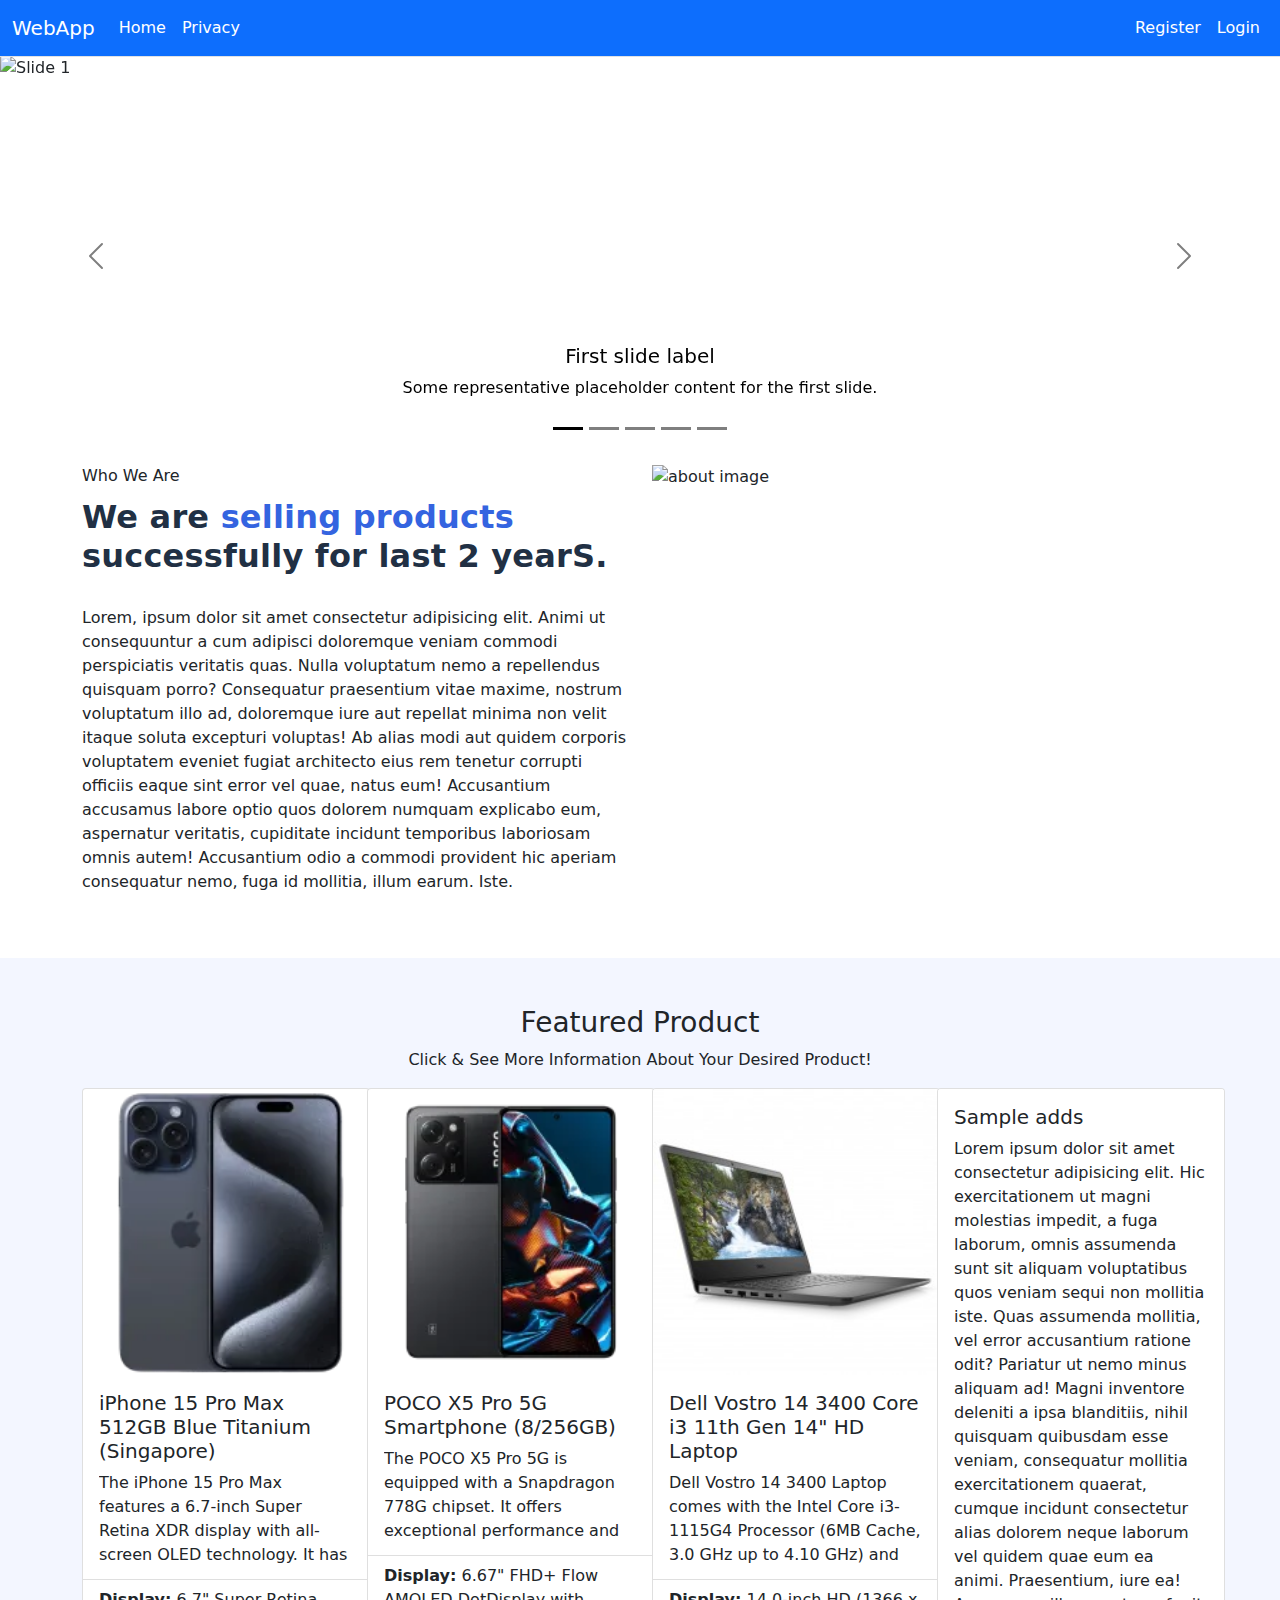
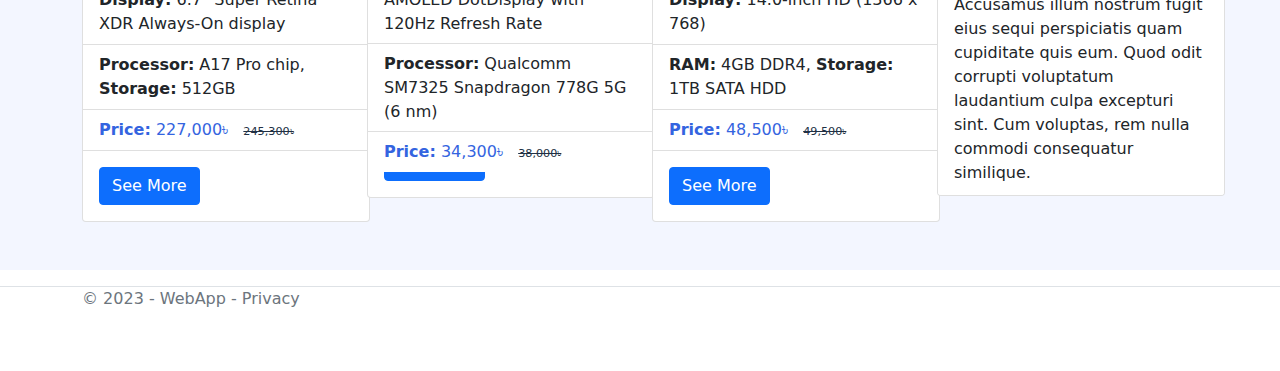
==== product-and-news/index.html @ 5549ae8b "product and news for client" ====
<!DOCTYPE html>
<html lang="en">
<head>
    <meta charset="utf-8" />
    <meta name="viewport" content="width=device-width, initial-scale=1.0" />
    <title>Product & News - Product & News</title>
    <link rel="stylesheet" href="./wwwroot/lib/bootstrap/dist/css/bootstrap.min.css" />
    <link rel="stylesheet" href="./wwwroot/css/site.css" asp-append-version="true" />
    <link rel="stylesheet" href="./wwwroot/WebApp.styles.css" asp-append-version="true" />

</head>
<body>
    <header>
        <nav class="navbar fixed-top navbar-expand-sm navbar-toggleable-sm navbar-dark bg-primary border-bottom box-shadow">
            <div class="container-fluid">
                <a class="navbar-brand" asp-area="" asp-controller="Home" asp-action="Index">WebApp</a>
                <button class="navbar-toggler" type="button" data-bs-toggle="collapse" data-bs-target=".navbar-collapse" aria-controls="navbarSupportedContent"
                        aria-expanded="false" aria-label="Toggle navigation">
                    <span class="navbar-toggler-icon"></span>
                </button>
                <div class="navbar-collapse collapse d-sm-inline-flex justify-content-between">
                    <ul class="navbar-nav flex-grow-1">
                        <li class="nav-item">
                            <a class="nav-link text-white active" asp-area="" asp-controller="Home" asp-action="Index" href="/index.html">Home</a>
                        </li>
                        <li class="nav-item">
                            <a class="nav-link text-white" asp-area="" asp-controller="Home" asp-action="Privacy" href="privacy.html">Privacy</a>
                        </li>
                    </ul>
                    <!-- <partial name="_LoginPartial" /> -->
                    <ul class="navbar-nav">
                        <li class="nav-item">
                            <a class="nav-link text-white" asp-area="Identity" asp-page="/Account/Register" href="/register.html">Register</a>
                        </li>
                        <li class="nav-item">
                            <a class="nav-link text-white" asp-area="Identity" asp-page="/Account/Login" href="/login.html">Login</a>
                        </li>
                    </ul>
                </div>
            </div>
        </nav>
        <div id="heroImage" class="carousel carousel-dark slide mb-3" data-bs-ride="carousel">
            <div class="carousel-indicators">
                <button type="button" data-bs-target="#heroImage" data-bs-slide-to="0" class="active" aria-current="true" aria-label="Slide 1"></button>
                <button type="button" data-bs-target="#heroImage" data-bs-slide-to="1" aria-label="Slide 2"></button>
                <button type="button" data-bs-target="#heroImage" data-bs-slide-to="2" aria-label="Slide 3"></button>
                <button type="button" data-bs-target="#heroImage" data-bs-slide-to="3" aria-label="Slide 4"></button>
                <button type="button" data-bs-target="#heroImage" data-bs-slide-to="4" aria-label="Slide 5"></button>
            </div>
            <div class="carousel-inner">
                <div class="carousel-item active" data-bs-interval="3000">
                <img src="https://www.startech.com.bd/image/cache/catalog/home/banner/express-delivery-girl-receiving-parcel-home-banner-982x500.webp" class="d-block w-100" alt="Slide 1">
                <div class="carousel-caption d-none d-md-block">
                    <h5>First slide label</h5>
                    <p>Some representative placeholder content for the first slide.</p>
                </div>
                </div>
                <div class="carousel-item" data-bs-interval="3000">
                <img src="https://www.startech.com.bd/image/cache/catalog/home/banner/Uttara%20Sayed%20Grand%20Notice-982x500.png" class="d-block w-100" alt="Slide 2">
                <div class="carousel-caption d-none d-md-block">
                    <h5>Second slide label</h5>
                    <p>Some representative placeholder content for the second slide.</p>
                </div>
                </div>
                <div class="carousel-item">
                    <img src="https://www.startech.com.bd/image/cache/catalog/home/banner/gadget-fest/Gadget-Fest-Live-Now-Home-Banner~1-982x500.webp" class="d-block w-100" alt="Slide 3">
                    <div class="carousel-caption d-none d-md-block">
                        <h5>Third slide label</h5>
                        <p>Some representative placeholder content for the third slide.</p>
                    </div>
                </div>
                <div class="carousel-item">
                    <img src="https://www.ryanscomputers.com/storage/sliders/HP-BUndle-web-banner_1698063398.webp" class="d-block w-100" alt="Slide 4">
                    <div class="carousel-caption d-none d-md-block">
                        <h5>Fourth slide label</h5>
                        <p>Some representative placeholder content for the fourth slide.</p>
                    </div>
                </div>
                <div class="carousel-item">
                    <img src="https://www.ryanscomputers.com/storage/sliders/Home-Delivery-main-Slider_1698570946.webp" class="d-block w-100" alt="Slide 5">
                    <div class="carousel-caption d-none d-md-block">
                        <h5>Fifth slide label</h5>
                        <p>Some representative placeholder content for the fifth slide.</p>
                    </div>
                </div>
            </div>
            <button class="carousel-control-prev" type="button" data-bs-target="#heroImage" data-bs-slide="prev">
                <span class="carousel-control-prev-icon" aria-hidden="true"></span>
                <span class="visually-hidden">Previous</span>
            </button>
            <button class="carousel-control-next" type="button" data-bs-target="#heroImage" data-bs-slide="next">
                <span class="carousel-control-next-icon" aria-hidden="true"></span>
                <span class="visually-hidden">Next</span>
            </button>
        </div>
    </header>
    <!-- <div class="container"> -->
        <main role="main" class="pb-3">
            <!-- About Area -->
            <section id="about-area" class="about-area py-5">
                <div class="container">
                    <div class="row">
                        <div class="col-lg-6 col-12 wow fadeInLeft" data-wow-duration="1s">
                            <!-- About Content -->
                            <div class="about-content">
                                <span class="head-title">Who We Are</span>
                                <h2>We are <span>selling products</span> successfully for last 2 yearS.</h2>
                                <p>Lorem, ipsum dolor sit amet consectetur adipisicing elit. Animi ut consequuntur a cum adipisci doloremque veniam commodi perspiciatis veritatis quas. Nulla voluptatum nemo a repellendus quisquam porro? Consequatur praesentium vitae maxime, nostrum voluptatum illo ad, doloremque iure aut repellat minima non velit itaque soluta excepturi voluptas! Ab alias modi aut quidem corporis voluptatem eveniet fugiat architecto eius rem tenetur corrupti officiis eaque sint error vel quae, natus eum! Accusantium accusamus labore optio quos dolorem numquam explicabo eum, aspernatur veritatis, cupiditate incidunt temporibus laboriosam omnis autem! Accusantium odio a commodi provident hic aperiam consequatur nemo, fuga id mollitia, illum earum. Iste.</p>
                            </div>
                        </div>
                        <div class="col-lg-6 col-12 wow fadeInRight" data-wow-duration="1.5s">
                            <!-- About Image -->
                            <div class="about-img">
                                <img src="https://www.ryanscomputers.com/storage/right_side/Corsair-HS70_Right-Slide_1698208088.webp" alt="about image">
                                <!-- <img src="./wwwroot/img/about-img.svg" alt="about image"> -->
                            </div>
                        </div>
                    </div>
                </div>
            </section>
            <section class="our-product py-5">
                <div class="container">
                <div class="row">
                    <div class="col-lg-8 offset-lg-2 col-md-10 offset-md-1 col-12">
                        <div class="section-title">
                            <h3>Featured Product</h3>
                            <p>Click & See More Information About Your Desired Product!</p>
                        </div>
                    </div>
                </div>
                <div class="row">
                    <div class="col-md-3">
                        <div class="card product-item" style="width: 18rem;">
                            <img src="./wwwroot/img/product/iphone-15-pro-max-blue-titanium-1-200x200.webp" class="card-img-top" alt="iPhonee 15 Pro Max">
                            <div class="card-body">
                                <h5 class="card-title product-title">iPhone 15 Pro Max 512GB Blue Titanium (Singapore)</h5>
                                <p class="card-text product-short-description">The iPhone 15 Pro Max features a 6.7-inch Super Retina XDR display with all-screen OLED technology. It has a resolution of 2796‑by‑1290-pixel resolution at 460 ppi and ProMotion technology with adjustable refresh rates that can exceed 120Hz. The display has a usual maximum brightness of 1,000 nits, a peak HDR brightness of 1,600 nits, and an amazing peak brightness of 2,000 nits for outdoor use. Dynamic Island, Always-On display, True Tone technology, broad color (P3) support, Haptic Touch, a phenomenal 20,00,000:1 contrast ratio (typical), and a fingerprint-resistant oleophobic coating are among the features. It also allows for the display of various languages and characters at the same time. USB 3 and Wi-Fi 6E connection for quicker data transmission and wireless speeds.</p>
                            </div>
                            <ul class="list-group list-group-flush product-info">
                                <li class="list-group-item"><strong>Display:</strong> 6.7" Super Retina XDR Always-On display</li>
                                <li class="list-group-item"><strong>Processor:</strong> A17 Pro chip, <strong>Storage:</strong> 512GB</li>
                                <li class="list-group-item product-price"><strong>Price:</strong> 227,000৳&nbsp;&nbsp;&nbsp;<strike class="original-amount">245,300৳</strike></li>
                            </ul>
                            <div class="card-body">
                                <a href="#" class="btn btn-primary">See More</a>
                            </div>
                            </div>
                    </div>
                    <div class="col-md-3">
                        <div class="card product-item" style="width: 18rem;">
                            <img src="./wwwroot/img/product/x5-pro-5g-black-200x200.webp" class="card-img-top" alt="x5 Pro">
                            <div class="card-body">
                                <h5 class="card-title product-title">POCO X5 Pro 5G Smartphone (8/256GB)</h5>
                                <p class="card-text product-short-description">The POCO X5 Pro 5G is equipped with a Snapdragon 778G chipset. It offers exceptional performance and 5G connectivity. The 6.67" Flow AMOLED DotDisplay showcases vibrant visuals, featuring 900 nits peak brightness, a 120Hz refresh rate, and 240Hz touch sampling rate. It comes with 8GB of LPDDR4X RAM and it can be expanded up to 13GB thanks to the Dynamic RAM expansion 3.0 Technology. The phone is equipped with 256GB of UFS 2.2 storage. The POCO X5 Pro 5G has flagship camera system, including a 108MP main camera with pixel-binning technology, an 8MP ultra-wide angle camera, and a 2MP macro camera, ensures superior imaging capabilities. The smartphone is powered by a 5000mAh battery with 67W turbo charging for extended usage. The mobile phone features advanced dimming technology and supports Dolby Vision and Dolby Atmos for an immersive audio-visual experience. The POCO X5 Pro 5G offers a comfortable and lightweight experience for extended gaming sessions. The side fingerprint unlock feature enhances usability and accelerates unlocking..</p>
                            </div>
                            <ul class="list-group list-group-flush product-info">
                                <li class="list-group-item"><strong>Display:</strong> 6.67" FHD+ Flow AMOLED DotDisplay with 120Hz Refresh Rate</li>
                                <li class="list-group-item"><strong>Processor:</strong> Qualcomm SM7325 Snapdragon 778G 5G (6 nm)</li>
                                <li class="list-group-item product-price"><strong>Price:</strong> 34,300৳&nbsp;&nbsp;&nbsp;<strike class="original-amount">38,000৳</strike></li>
                            </ul>
                            <div class="card-body">
                                <a href="#" class="btn btn-primary">See More</a>
                            </div>
                            </div>
                    </div>
                    <div class="col-md-3">
                        <div class="card product-item" style="width: 18rem;">
                            <img src="./wwwroot/img/product/vostro-14-3400-black-side-228x228.jpg" class="card-img-top" alt="Dell Vostro 14 3400">
                            <div class="card-body">
                                <h5 class="card-title product-title">Dell Vostro 14 3400 Core i3 11th Gen 14" HD Laptop</h5>
                                <p class="card-text product-short-description">Dell Vostro 14 3400 Laptop comes with the Intel Core i3-1115G4 Processor (6MB Cache, 3.0 GHz up to 4.10 GHz) and 4GB DDR4 2666MHz RAM. It has a 1TB 5400 rpm 2.5" SATA Hard Drive. It is featured Intel UHD Graphics. It has a 14.0-inch HD (1366 x 768), 60 Hz, Anti-glare, NTSC 45%, 220 Nits, LED Backlight Non-touch Narrow Border Display. It features built-in 802.11ac 1x1 WiFi and Bluetooth. It comes with 1x USB 2.0, 1x HDMI 1.4, 1x Ethernet RJ-45, 2x USB 3.2 Gen 1 Type-A, 1x Headset Jack, 1x Power In ports, and 1x 3-in-1 SD Media Card Reader, 1x Wedge-Shaped Lock Slot. It is powered by 3-Cell, 42 WHr, Integrated battery. Dell Vostro 14 3400 Core i3 Laptop has 2 years warranty (battery adapter 1 year).</p>
                            </div>
                            <ul class="list-group list-group-flush product-info">
                                <li class="list-group-item"><strong>Display:</strong> 14.0-inch HD (1366 x 768)</li>
                                <li class="list-group-item"><strong>RAM:</strong> 4GB DDR4, <strong>Storage:</strong> 1TB SATA HDD</li>
                                <li class="list-group-item product-price"><strong>Price:</strong> 48,500৳&nbsp;&nbsp;&nbsp;<strike class="original-amount">49,500৳</strike></li>
                            </ul>
                            <div class="card-body">
                                <a href="#" class="btn btn-primary">See More</a>
                            </div>
                            </div>
                    </div>
                    <div class="col-md-3">
                        <div class="card add-card" style="width: 18rem;">
                            <div class="card-body">
                                <h5 class="card-title">Sample adds</h5>
                                <p class="card-text">Lorem ipsum dolor sit amet consectetur adipisicing elit. Hic exercitationem ut magni molestias impedit, a fuga laborum, omnis assumenda sunt sit aliquam voluptatibus quos veniam sequi non mollitia iste. Quas assumenda mollitia, vel error accusantium ratione odit? Pariatur ut nemo minus aliquam ad! Magni inventore deleniti a ipsa blanditiis, nihil quisquam quibusdam esse veniam, consequatur mollitia exercitationem quaerat, cumque incidunt consectetur alias dolorem neque laborum vel quidem quae eum ea animi. Praesentium, iure ea! Accusamus illum nostrum fugit eius sequi perspiciatis quam cupiditate quis eum. Quod odit corrupti voluptatum laudantium culpa excepturi sint. Cum voluptas, rem nulla commodi consequatur similique.</p>
                            </div>
                            </div>
                    </div>
                </div>
                </div>
            </section>
            <!-- @RenderBody() -->
        </main>
    <!-- </div> -->

    <footer class="border-top footer text-muted">
        <div class="container">
            &copy; 2023 - WebApp - <a asp-area="" asp-controller="Home" asp-action="Privacy">Privacy</a>
        </div>
    </footer>
    <script src="./wwwroot/lib/jquery/dist/jquery.min.js"></script>
    <script src="./wwwroot/lib/bootstrap/dist/js/bootstrap.bundle.min.js"></script>
    <script src="./wwwroot/js/site.js" asp-append-version="true"></script>

    <!-- Owl Caresoul 1 -->

    <!-- @await RenderSectionAsync("Scripts", required: false) -->
    <script>
        // navbar settings
        var currentPath = window.location.pathname;
        $('.navbar-nav .nav-link.active').removeClass('active');

        $('.navbar-nav .nav-link').each(function(i,d) {
            // var area = $(d).attr('asp-area');
            // var cont = $(d).attr('asp-controller');
            // var act = $(d).attr('asp-action');
            // $(d).attr('href', '/'+area+'/'+cont+'/'+act)


            var linkPath = $(d).attr('href');
            // var text = $(d).text();
            // console.log(i+ 'text: ' +text+ ' url: ' +linkPath); 
            if(currentPath == linkPath){
                $(d).addClass('active');
            }
        });


        // Carousel
        $(document).ready(function() {
            var heroImage = document.getElementById('heroImage')

            heroImage.addEventListener('slide.bs.carousel', function (e) {
                // console.log(e);
                heroImage.trigger('data-bs-interval', [3000])
            })

            // $('.play').on('click', function() {
            //     owl.trigger('play.owl.autoplay', [1000])
            // })
            // $('.carousel-control-next').on('click', function() {
            //     if(e.to == 4){
            //         heroImage.trigger('data-bs-to', [0])
            //         heroImage.trigger('data-bs-from', [4])
            //     }
                
            // })
        })

    </script>
</body>
</html>
---- product-and-news/wwwroot/css/site.css ----
html {
  font-size: 14px;
}

@media (min-width: 768px) {
  html {
    font-size: 16px;
  }
}

.btn:focus, .btn:active:focus, .btn-link.nav-link:focus, .form-control:focus, .form-check-input:focus {
  box-shadow: 0 0 0 0.1rem white, 0 0 0 0.25rem #258cfb;
}

html {
  position: relative;
  min-height: 100%;
}

body {
  margin-bottom: 60px;
}

.navbar-nav .nav-item .active{
  font-weight: 700;
}

#heroImage{
  top: 3.5rem;
}
#heroImage .carousel-item img{
  height: 400px;
  width: 1170px;
}

/*=============================
	About Area
===============================*/
.about-area {
  padding-bottom:100px;
}
.about-content{}
.about-content .head-title {
  display: block;
  margin-bottom: 10px;
}
.about-content h2 {
  font-weight: bold;
  font-size: 32px;
  line-height: 39px;
  letter-spacing: 0.2px;
  color: #213044;
  margin-bottom: 30px;
overflow:hidden;
}
.about-content h2 span {
  color: #3464E0;
}
.about-content p{}


.product-item .product-info{
  height: 10.7rem;
}
.product-item .product-info li:not(.product-price){
  height: 5.5rem;
}
.product-item .product-info .product-price{
  color: #3464E0;
}
.product-item .product-info .product-price .original-amount{
  color: #213044;
  font-size: 0.7rem;
}

.product-item .product-short-description{
  height: 5.8rem;
  overflow: hidden;
}

.add-card{
  height: 44.3rem;
  overflow: auto;
}

.our-product{
  background-color: #F3F6FF;
}
.section-title{
  display: flex;
  flex-direction: column;
  justify-content: center;
  align-items: center;
}
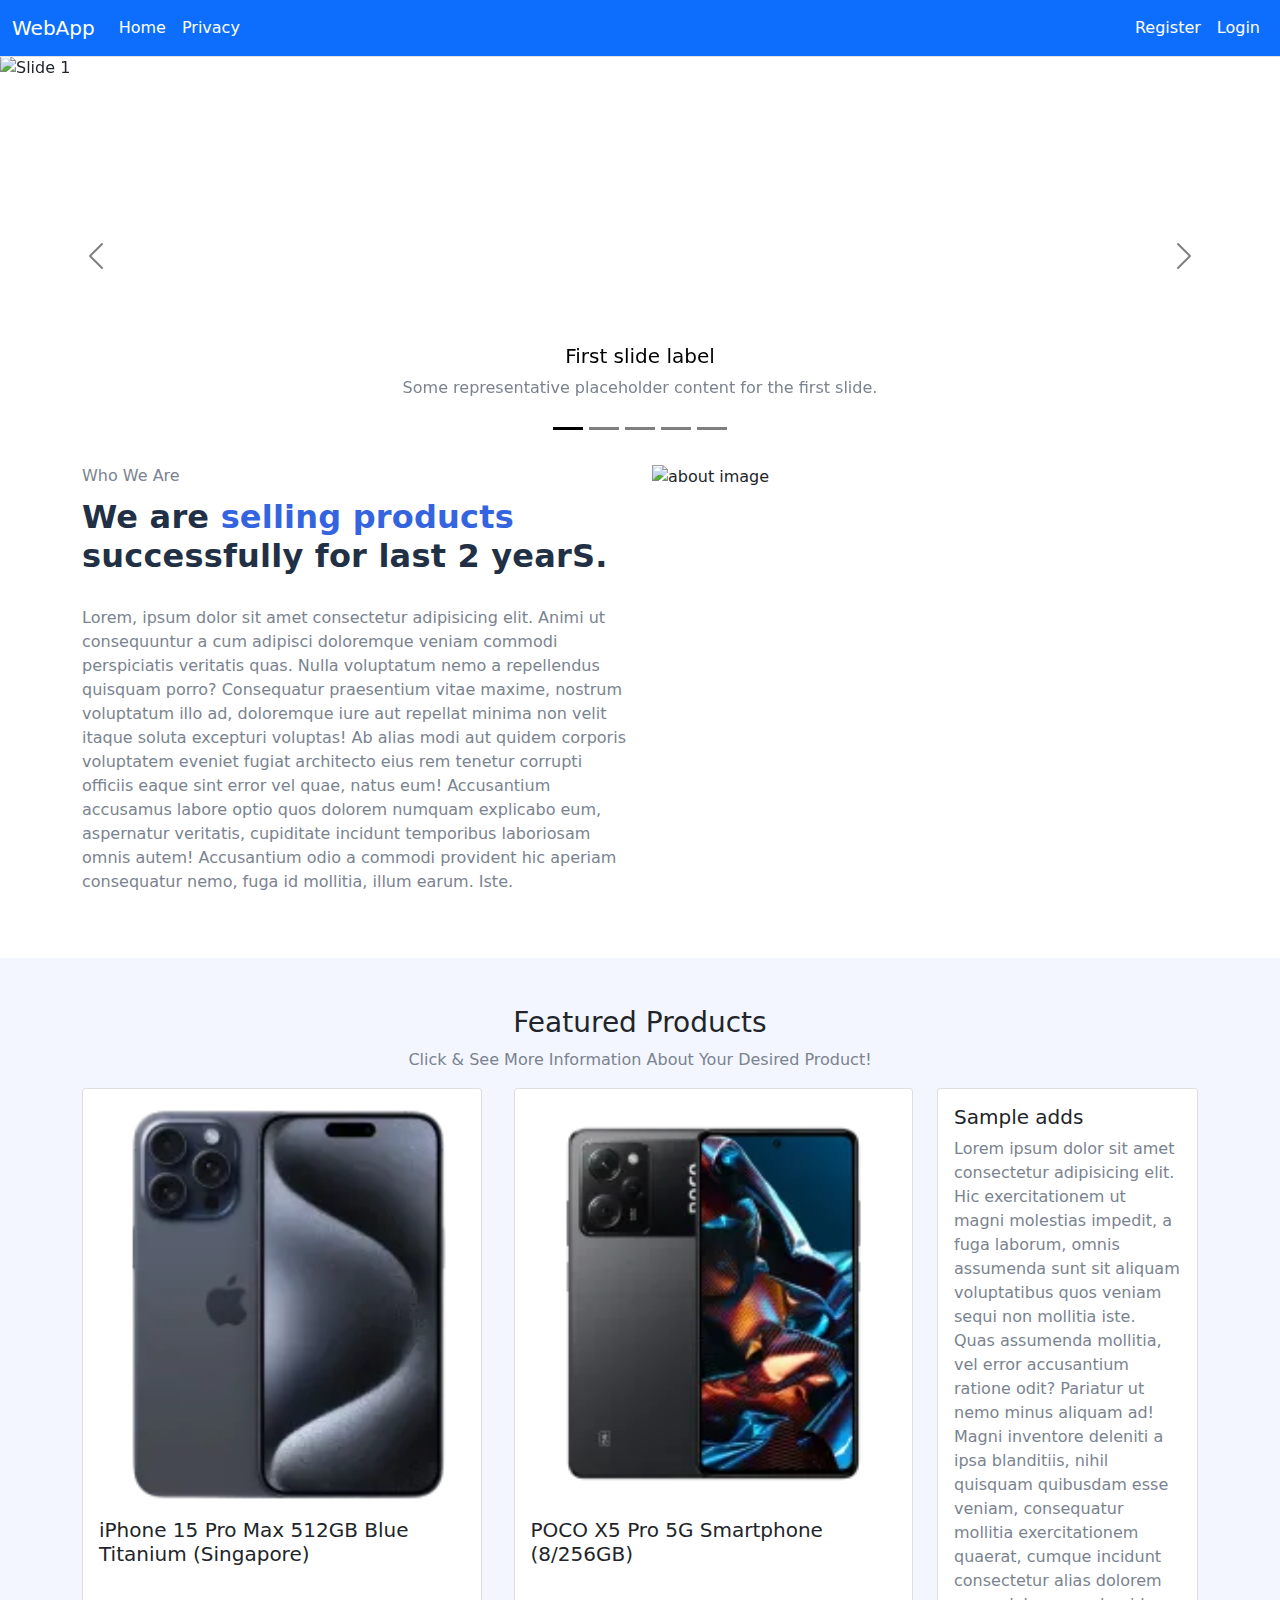
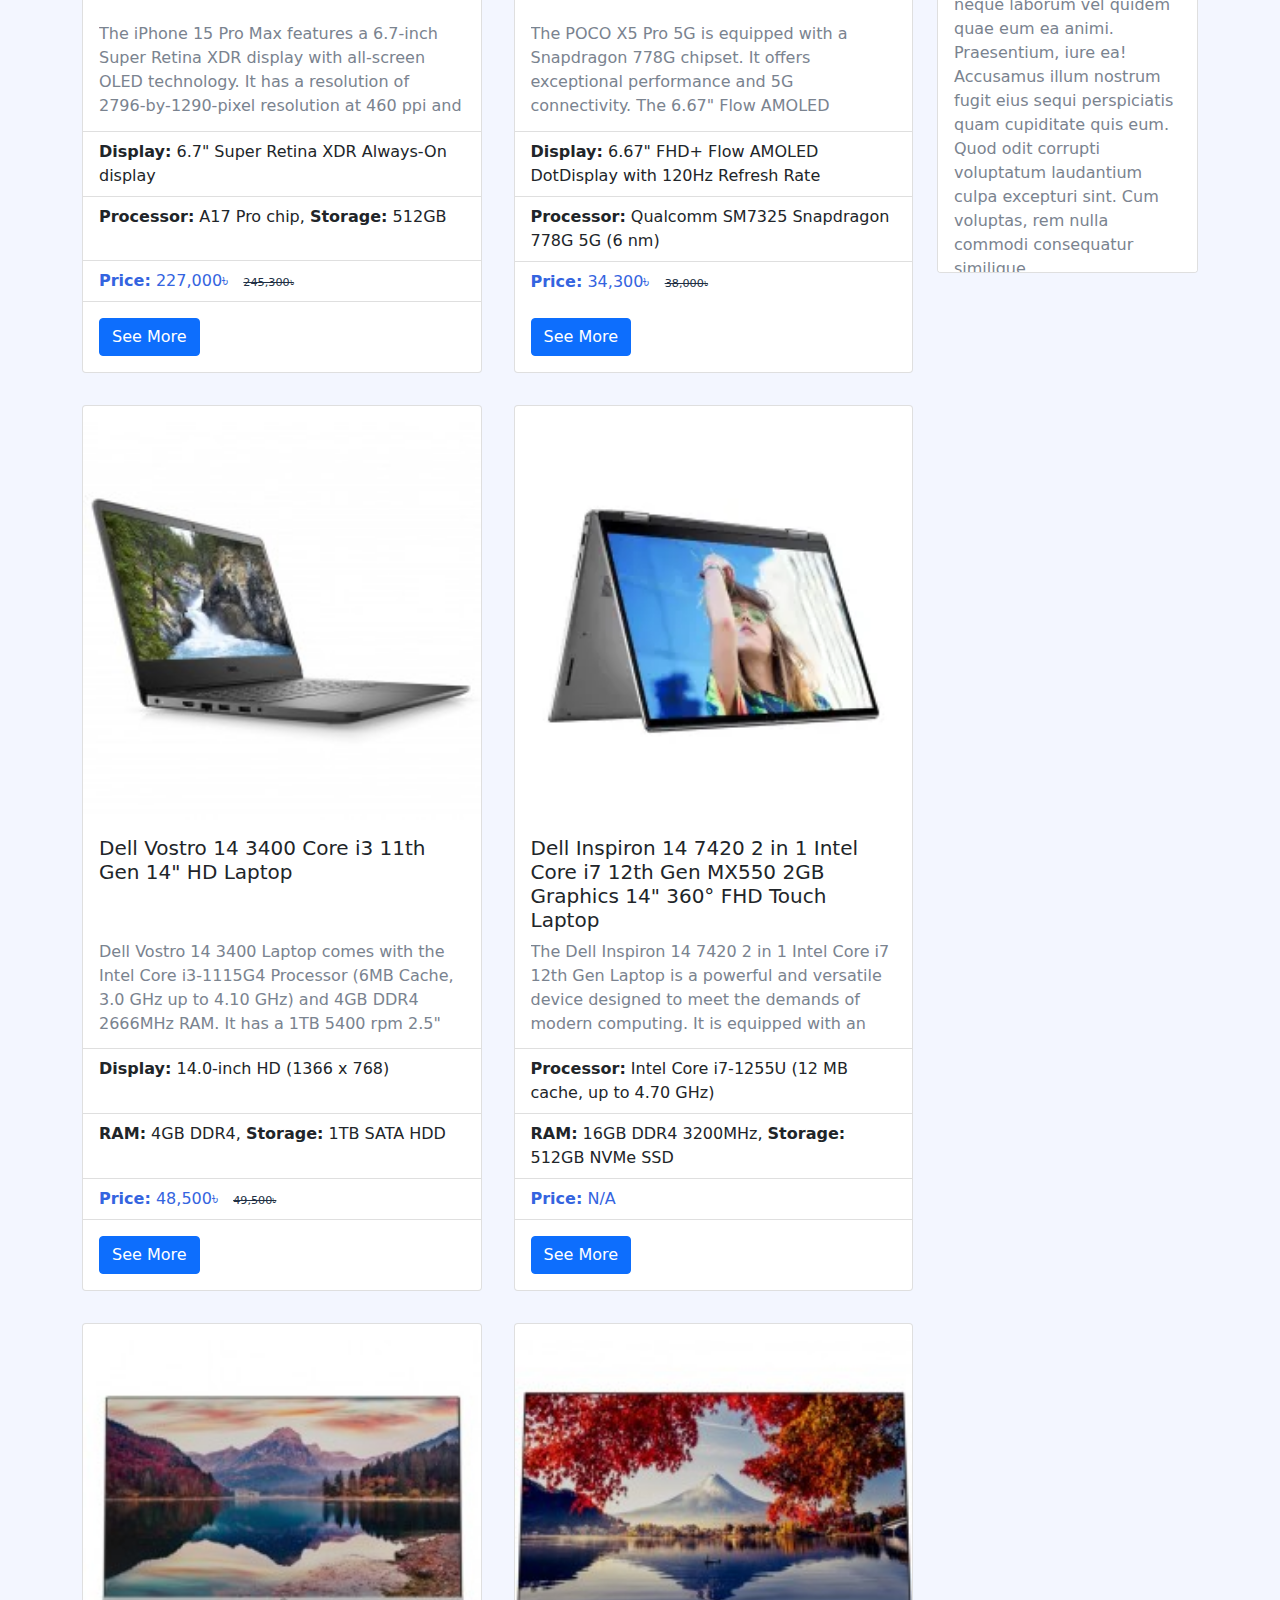
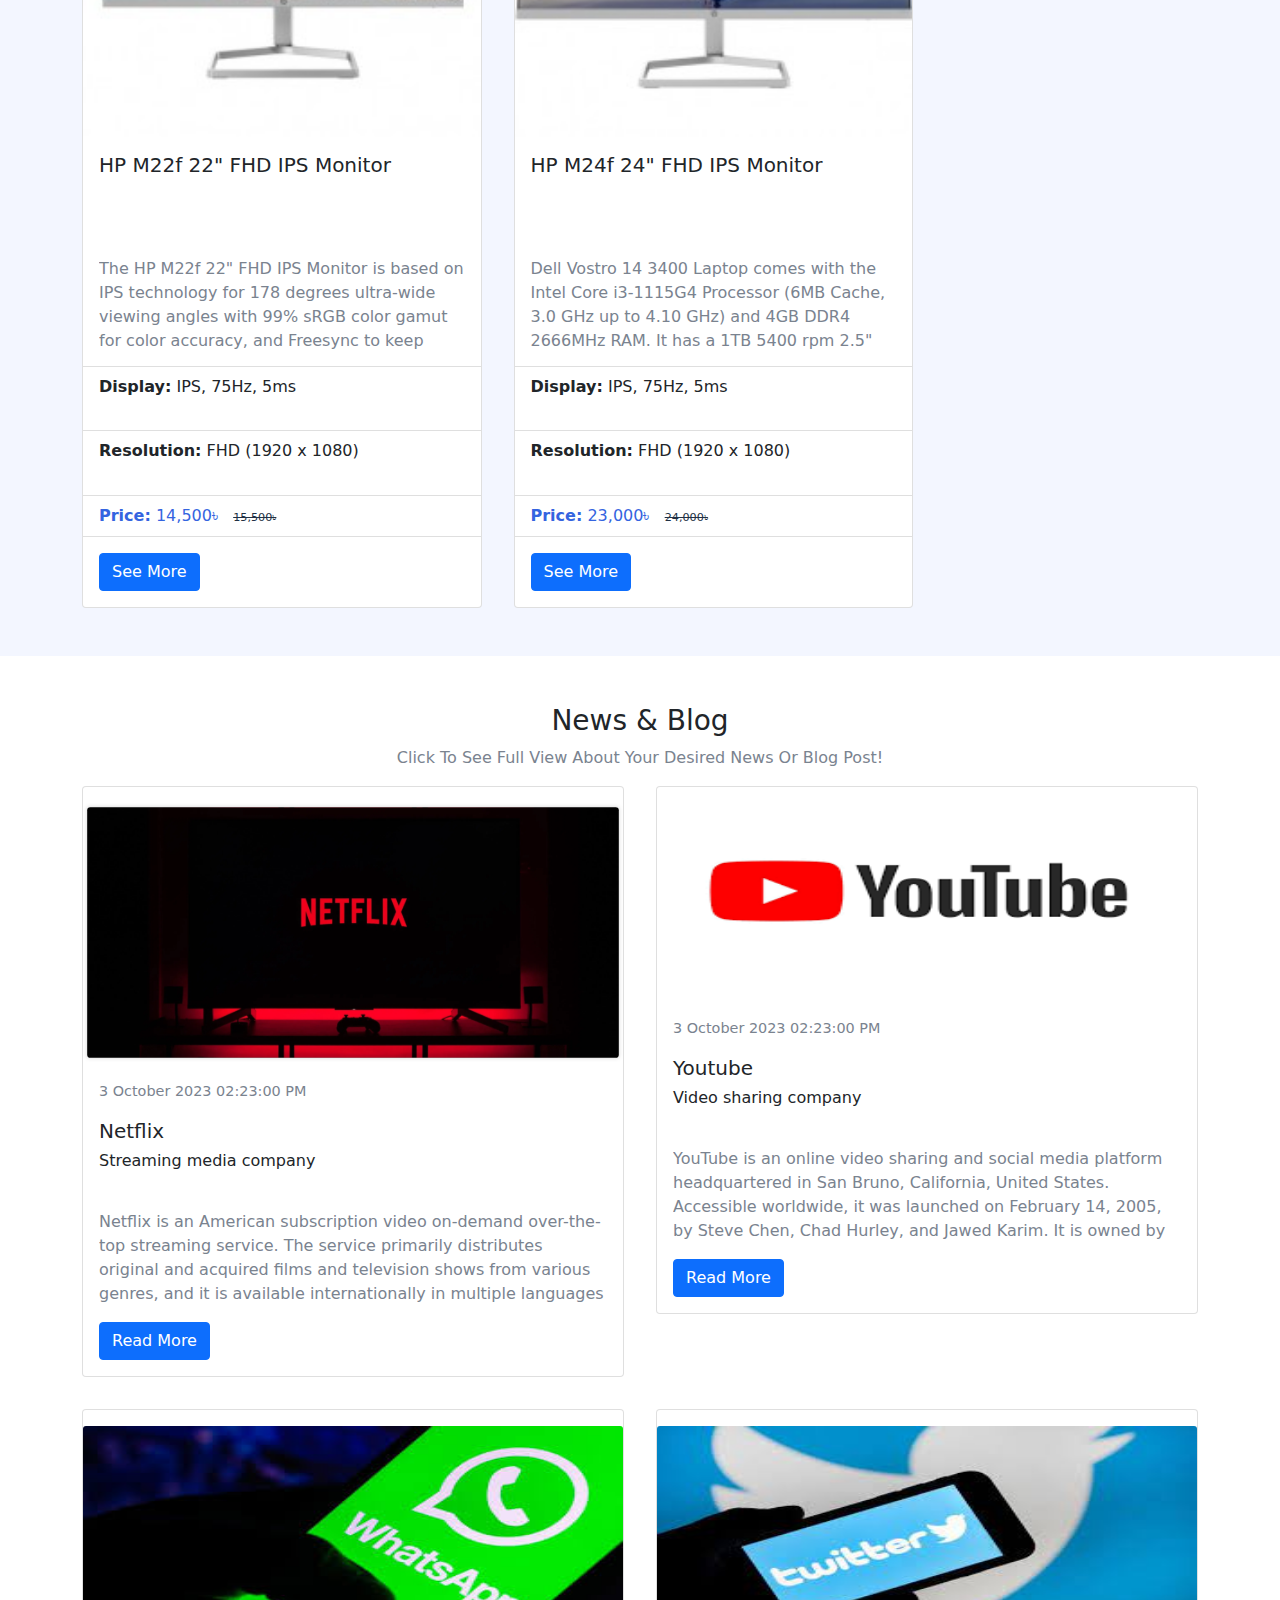
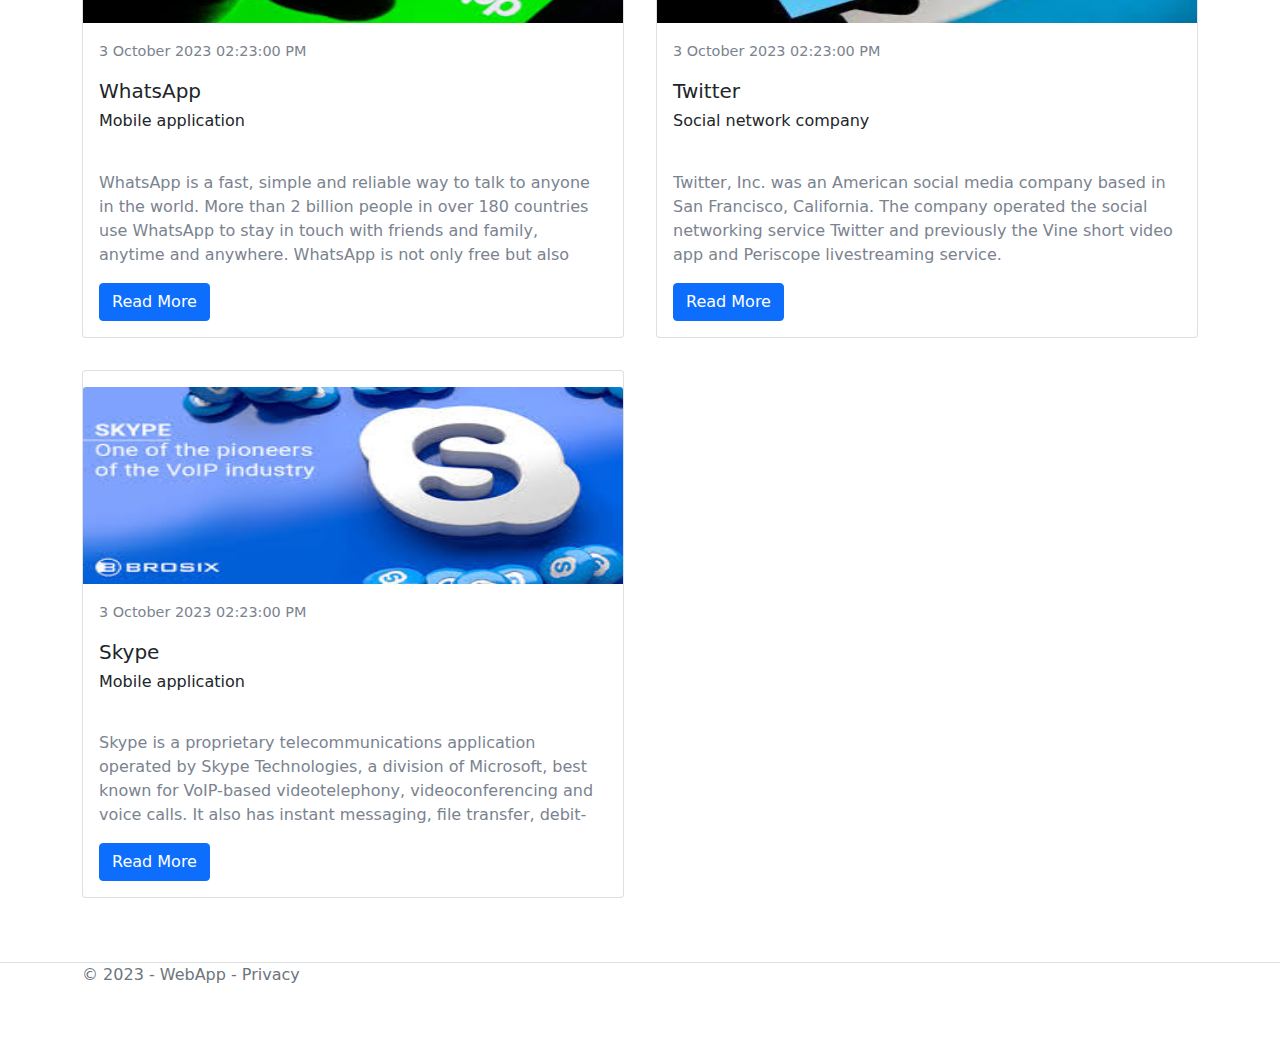
==== commit 5a0517da: "Home Page -->  Product, News & Blog" ====
--- a/product-and-news/index.html
+++ b/product-and-news/index.html
@@ -3,7 +3,7 @@
 <head>
     <meta charset="utf-8" />
     <meta name="viewport" content="width=device-width, initial-scale=1.0" />
-    <title>Product & News - Product & News</title>
+    <title>Home - Product & News</title>
     <link rel="stylesheet" href="./wwwroot/lib/bootstrap/dist/css/bootstrap.min.css" />
     <link rel="stylesheet" href="./wwwroot/css/site.css" asp-append-version="true" />
     <link rel="stylesheet" href="./wwwroot/WebApp.styles.css" asp-append-version="true" />
@@ -118,77 +118,245 @@
                     </div>
                 </div>
             </section>
+            <!-- Our Product -->
             <section class="our-product py-5">
                 <div class="container">
-                <div class="row">
-                    <div class="col-lg-8 offset-lg-2 col-md-10 offset-md-1 col-12">
-                        <div class="section-title">
-                            <h3>Featured Product</h3>
-                            <p>Click & See More Information About Your Desired Product!</p>
-                        </div>
-                    </div>
-                </div>
-                <div class="row">
-                    <div class="col-md-3">
-                        <div class="card product-item" style="width: 18rem;">
-                            <img src="./wwwroot/img/product/iphone-15-pro-max-blue-titanium-1-200x200.webp" class="card-img-top" alt="iPhonee 15 Pro Max">
-                            <div class="card-body">
-                                <h5 class="card-title product-title">iPhone 15 Pro Max 512GB Blue Titanium (Singapore)</h5>
-                                <p class="card-text product-short-description">The iPhone 15 Pro Max features a 6.7-inch Super Retina XDR display with all-screen OLED technology. It has a resolution of 2796‑by‑1290-pixel resolution at 460 ppi and ProMotion technology with adjustable refresh rates that can exceed 120Hz. The display has a usual maximum brightness of 1,000 nits, a peak HDR brightness of 1,600 nits, and an amazing peak brightness of 2,000 nits for outdoor use. Dynamic Island, Always-On display, True Tone technology, broad color (P3) support, Haptic Touch, a phenomenal 20,00,000:1 contrast ratio (typical), and a fingerprint-resistant oleophobic coating are among the features. It also allows for the display of various languages and characters at the same time. USB 3 and Wi-Fi 6E connection for quicker data transmission and wireless speeds.</p>
-                            </div>
-                            <ul class="list-group list-group-flush product-info">
-                                <li class="list-group-item"><strong>Display:</strong> 6.7" Super Retina XDR Always-On display</li>
-                                <li class="list-group-item"><strong>Processor:</strong> A17 Pro chip, <strong>Storage:</strong> 512GB</li>
-                                <li class="list-group-item product-price"><strong>Price:</strong> 227,000৳&nbsp;&nbsp;&nbsp;<strike class="original-amount">245,300৳</strike></li>
-                            </ul>
-                            <div class="card-body">
-                                <a href="#" class="btn btn-primary">See More</a>
-                            </div>
-                            </div>
-                    </div>
-                    <div class="col-md-3">
-                        <div class="card product-item" style="width: 18rem;">
-                            <img src="./wwwroot/img/product/x5-pro-5g-black-200x200.webp" class="card-img-top" alt="x5 Pro">
-                            <div class="card-body">
-                                <h5 class="card-title product-title">POCO X5 Pro 5G Smartphone (8/256GB)</h5>
-                                <p class="card-text product-short-description">The POCO X5 Pro 5G is equipped with a Snapdragon 778G chipset. It offers exceptional performance and 5G connectivity. The 6.67" Flow AMOLED DotDisplay showcases vibrant visuals, featuring 900 nits peak brightness, a 120Hz refresh rate, and 240Hz touch sampling rate. It comes with 8GB of LPDDR4X RAM and it can be expanded up to 13GB thanks to the Dynamic RAM expansion 3.0 Technology. The phone is equipped with 256GB of UFS 2.2 storage. The POCO X5 Pro 5G has flagship camera system, including a 108MP main camera with pixel-binning technology, an 8MP ultra-wide angle camera, and a 2MP macro camera, ensures superior imaging capabilities. The smartphone is powered by a 5000mAh battery with 67W turbo charging for extended usage. The mobile phone features advanced dimming technology and supports Dolby Vision and Dolby Atmos for an immersive audio-visual experience. The POCO X5 Pro 5G offers a comfortable and lightweight experience for extended gaming sessions. The side fingerprint unlock feature enhances usability and accelerates unlocking..</p>
-                            </div>
-                            <ul class="list-group list-group-flush product-info">
-                                <li class="list-group-item"><strong>Display:</strong> 6.67" FHD+ Flow AMOLED DotDisplay with 120Hz Refresh Rate</li>
-                                <li class="list-group-item"><strong>Processor:</strong> Qualcomm SM7325 Snapdragon 778G 5G (6 nm)</li>
-                                <li class="list-group-item product-price"><strong>Price:</strong> 34,300৳&nbsp;&nbsp;&nbsp;<strike class="original-amount">38,000৳</strike></li>
-                            </ul>
-                            <div class="card-body">
-                                <a href="#" class="btn btn-primary">See More</a>
-                            </div>
-                            </div>
-                    </div>
-                    <div class="col-md-3">
-                        <div class="card product-item" style="width: 18rem;">
-                            <img src="./wwwroot/img/product/vostro-14-3400-black-side-228x228.jpg" class="card-img-top" alt="Dell Vostro 14 3400">
-                            <div class="card-body">
-                                <h5 class="card-title product-title">Dell Vostro 14 3400 Core i3 11th Gen 14" HD Laptop</h5>
-                                <p class="card-text product-short-description">Dell Vostro 14 3400 Laptop comes with the Intel Core i3-1115G4 Processor (6MB Cache, 3.0 GHz up to 4.10 GHz) and 4GB DDR4 2666MHz RAM. It has a 1TB 5400 rpm 2.5" SATA Hard Drive. It is featured Intel UHD Graphics. It has a 14.0-inch HD (1366 x 768), 60 Hz, Anti-glare, NTSC 45%, 220 Nits, LED Backlight Non-touch Narrow Border Display. It features built-in 802.11ac 1x1 WiFi and Bluetooth. It comes with 1x USB 2.0, 1x HDMI 1.4, 1x Ethernet RJ-45, 2x USB 3.2 Gen 1 Type-A, 1x Headset Jack, 1x Power In ports, and 1x 3-in-1 SD Media Card Reader, 1x Wedge-Shaped Lock Slot. It is powered by 3-Cell, 42 WHr, Integrated battery. Dell Vostro 14 3400 Core i3 Laptop has 2 years warranty (battery adapter 1 year).</p>
-                            </div>
-                            <ul class="list-group list-group-flush product-info">
-                                <li class="list-group-item"><strong>Display:</strong> 14.0-inch HD (1366 x 768)</li>
-                                <li class="list-group-item"><strong>RAM:</strong> 4GB DDR4, <strong>Storage:</strong> 1TB SATA HDD</li>
-                                <li class="list-group-item product-price"><strong>Price:</strong> 48,500৳&nbsp;&nbsp;&nbsp;<strike class="original-amount">49,500৳</strike></li>
-                            </ul>
-                            <div class="card-body">
-                                <a href="#" class="btn btn-primary">See More</a>
-                            </div>
-                            </div>
-                    </div>
-                    <div class="col-md-3">
-                        <div class="card add-card" style="width: 18rem;">
-                            <div class="card-body">
-                                <h5 class="card-title">Sample adds</h5>
-                                <p class="card-text">Lorem ipsum dolor sit amet consectetur adipisicing elit. Hic exercitationem ut magni molestias impedit, a fuga laborum, omnis assumenda sunt sit aliquam voluptatibus quos veniam sequi non mollitia iste. Quas assumenda mollitia, vel error accusantium ratione odit? Pariatur ut nemo minus aliquam ad! Magni inventore deleniti a ipsa blanditiis, nihil quisquam quibusdam esse veniam, consequatur mollitia exercitationem quaerat, cumque incidunt consectetur alias dolorem neque laborum vel quidem quae eum ea animi. Praesentium, iure ea! Accusamus illum nostrum fugit eius sequi perspiciatis quam cupiditate quis eum. Quod odit corrupti voluptatum laudantium culpa excepturi sint. Cum voluptas, rem nulla commodi consequatur similique.</p>
-                            </div>
-                            </div>
-                    </div>
-                </div>
+                    
+			<!-- <div class="grid-container">
+				<div class="grid-item">
+					Lorem ipsum dolor, sit amet consectetur adipisicing elit. Doloribus, dolores sequi modi quis aut illo dolorum id aperiam, veniam labore totam quos neque sit eius nobis maiores voluptatem. Quam, quo.
+				</div>
+				<div class="grid-item">
+					Lorem ipsum dolor, sit amet consectetur adipisicing elit. Doloribus, dolores sequi modi quis aut illo dolorum id aperiam, veniam labore totam quos neque sit eius nobis maiores voluptatem. Quam, quo.
+				</div>
+				<div class="grid-item">
+					Lorem ipsum dolor, sit amet consectetur adipisicing elit. Doloribus, dolores sequi modi quis aut illo dolorum id aperiam, veniam labore totam quos neque sit eius nobis maiores voluptatem. Quam, quo.
+				</div>
+				<div class="grid-item">
+					Lorem ipsum dolor, sit amet consectetur adipisicing elit. Doloribus, dolores sequi modi quis aut illo dolorum id aperiam, veniam labore totam quos neque sit eius nobis maiores voluptatem. Quam, quo.
+				</div>
+				<div class="grid-item">
+					Lorem ipsum dolor, sit amet consectetur adipisicing elit. Doloribus, dolores sequi modi quis aut illo dolorum id aperiam, veniam labore totam quos neque sit eius nobis maiores voluptatem. Quam, quo.
+				</div>
+				<div class="grid-item">
+					Lorem ipsum dolor, sit amet consectetur adipisicing elit. Doloribus, dolores sequi modi quis aut illo dolorum id aperiam, veniam labore totam quos neque sit eius nobis maiores voluptatem. Quam, quo.
+				</div>
+				<div class="grid-item">
+					Lorem ipsum dolor, sit amet consectetur adipisicing elit. Doloribus, dolores sequi modi quis aut illo dolorum id aperiam, veniam labore totam quos neque sit eius nobis maiores voluptatem. Quam, quo.
+				</div>
+				<div class="grid-item">
+					Lorem ipsum dolor, sit amet consectetur adipisicing elit. Doloribus, dolores sequi modi quis aut illo dolorum id aperiam, veniam labore totam quos neque sit eius nobis maiores voluptatem. Quam, quo.
+				</div>
+			</div> -->
+                    <div class="row">
+                        <div class="col-lg-8 offset-lg-2 col-md-10 offset-md-1 col-12">
+                            <div class="section-title">
+                                <h3>Featured Products</h3>
+                                <p>Click & See More Information About Your Desired Product!</p>
+                            </div>
+                        </div>
+                    </div>
+                    <div class="row">
+                        <div class="col">
+                            <div class="grid-container">
+                                <div class="grid-item">
+                                    <div class="card product-item" style="width: 100%;">
+                                        <img src="./wwwroot/img/product/iphone-15-pro-max-blue-titanium-1-200x200.webp" class="card-img-top" alt="iPhonee 15 Pro Max">
+                                        <div class="card-body">
+                                            <h5 class="card-title product-title">iPhone 15 Pro Max 512GB Blue Titanium (Singapore)</h5>
+                                            <p class="card-text product-short-description">The iPhone 15 Pro Max features a 6.7-inch Super Retina XDR display with all-screen OLED technology. It has a resolution of 2796‑by‑1290-pixel resolution at 460 ppi and ProMotion technology with adjustable refresh rates that can exceed 120Hz. The display has a usual maximum brightness of 1,000 nits, a peak HDR brightness of 1,600 nits, and an amazing peak brightness of 2,000 nits for outdoor use. Dynamic Island, Always-On display, True Tone technology, broad color (P3) support, Haptic Touch, a phenomenal 20,00,000:1 contrast ratio (typical), and a fingerprint-resistant oleophobic coating are among the features. It also allows for the display of various languages and characters at the same time. USB 3 and Wi-Fi 6E connection for quicker data transmission and wireless speeds.</p>
+                                        </div>
+                                        <ul class="list-group list-group-flush product-info">
+                                            <li class="list-group-item"><strong>Display:</strong> 6.7" Super Retina XDR Always-On display</li>
+                                            <li class="list-group-item"><strong>Processor:</strong> A17 Pro chip, <strong>Storage:</strong> 512GB</li>
+                                            <li class="list-group-item product-price"><strong>Price:</strong> 227,000৳&nbsp;&nbsp;&nbsp;<strike class="original-amount">245,300৳</strike></li>
+                                        </ul>
+                                        <div class="card-body">
+                                            <a href="#" class="btn btn-primary">See More</a>
+                                        </div>
+                                        </div>
+                                </div>
+                                <div class="grid-item">
+                                    <div class="card product-item" style="width: 100%;">
+                                        <img src="./wwwroot/img/product/x5-pro-5g-black-200x200.webp" class="card-img-top" alt="x5 Pro">
+                                        <div class="card-body">
+                                            <h5 class="card-title product-title">POCO X5 Pro 5G Smartphone (8/256GB)</h5>
+                                            <p class="card-text product-short-description">The POCO X5 Pro 5G is equipped with a Snapdragon 778G chipset. It offers exceptional performance and 5G connectivity. The 6.67" Flow AMOLED DotDisplay showcases vibrant visuals, featuring 900 nits peak brightness, a 120Hz refresh rate, and 240Hz touch sampling rate. It comes with 8GB of LPDDR4X RAM and it can be expanded up to 13GB thanks to the Dynamic RAM expansion 3.0 Technology. The phone is equipped with 256GB of UFS 2.2 storage. The POCO X5 Pro 5G has flagship camera system, including a 108MP main camera with pixel-binning technology, an 8MP ultra-wide angle camera, and a 2MP macro camera, ensures superior imaging capabilities. The smartphone is powered by a 5000mAh battery with 67W turbo charging for extended usage. The mobile phone features advanced dimming technology and supports Dolby Vision and Dolby Atmos for an immersive audio-visual experience. The POCO X5 Pro 5G offers a comfortable and lightweight experience for extended gaming sessions. The side fingerprint unlock feature enhances usability and accelerates unlocking..</p>
+                                        </div>
+                                        <ul class="list-group list-group-flush product-info">
+                                            <li class="list-group-item"><strong>Display:</strong> 6.67" FHD+ Flow AMOLED DotDisplay with 120Hz Refresh Rate</li>
+                                            <li class="list-group-item"><strong>Processor:</strong> Qualcomm SM7325 Snapdragon 778G 5G (6 nm)</li>
+                                            <li class="list-group-item product-price"><strong>Price:</strong> 34,300৳&nbsp;&nbsp;&nbsp;<strike class="original-amount">38,000৳</strike></li>
+                                        </ul>
+                                        <div class="card-body">
+                                            <a href="#" class="btn btn-primary">See More</a>
+                                        </div>
+                                        </div>
+                                </div>
+                                <div class="grid-item">
+                                    <div class="card product-item" style="width: 100%;">
+                                        <img src="./wwwroot/img/product/vostro-14-3400-black-side-228x228.jpg" class="card-img-top" alt="Dell Vostro 14 3400">
+                                        <div class="card-body">
+                                            <h5 class="card-title product-title">Dell Vostro 14 3400 Core i3 11th Gen 14" HD Laptop</h5>
+                                            <p class="card-text product-short-description">Dell Vostro 14 3400 Laptop comes with the Intel Core i3-1115G4 Processor (6MB Cache, 3.0 GHz up to 4.10 GHz) and 4GB DDR4 2666MHz RAM. It has a 1TB 5400 rpm 2.5" SATA Hard Drive. It is featured Intel UHD Graphics. It has a 14.0-inch HD (1366 x 768), 60 Hz, Anti-glare, NTSC 45%, 220 Nits, LED Backlight Non-touch Narrow Border Display. It features built-in 802.11ac 1x1 WiFi and Bluetooth. It comes with 1x USB 2.0, 1x HDMI 1.4, 1x Ethernet RJ-45, 2x USB 3.2 Gen 1 Type-A, 1x Headset Jack, 1x Power In ports, and 1x 3-in-1 SD Media Card Reader, 1x Wedge-Shaped Lock Slot. It is powered by 3-Cell, 42 WHr, Integrated battery. Dell Vostro 14 3400 Core i3 Laptop has 2 years warranty (battery adapter 1 year).</p>
+                                        </div>
+                                        <ul class="list-group list-group-flush product-info">
+                                            <li class="list-group-item"><strong>Display:</strong> 14.0-inch HD (1366 x 768)</li>
+                                            <li class="list-group-item"><strong>RAM:</strong> 4GB DDR4, <strong>Storage:</strong> 1TB SATA HDD</li>
+                                            <li class="list-group-item product-price"><strong>Price:</strong> 48,500৳&nbsp;&nbsp;&nbsp;<strike class="original-amount">49,500৳</strike></li>
+                                        </ul>
+                                        <div class="card-body">
+                                            <a href="#" class="btn btn-primary">See More</a>
+                                        </div>
+                                    </div>
+                                </div>
+                                <div class="grid-item">
+                                    <div class="card product-item" style="width: 100%;">
+                                        <img src="./wwwroot/img/product/inspiron-14-7420-2-in-1-01-228x228.webp" class="card-img-top" alt="Dell Vostro 14 3400">
+                                        <div class="card-body">
+                                            <h5 class="card-title product-title">Dell Inspiron 14 7420 2 in 1 Intel Core i7 12th Gen MX550 2GB Graphics 14" 360° FHD Touch Laptop</h5>
+                                            <p class="card-text product-short-description">The Dell Inspiron 14 7420 2 in 1 Intel Core i7 12th Gen Laptop is a powerful and versatile device designed to meet the demands of modern computing. It is equipped with an Intel Core i7-1255U processor, offering impressive performance with a maximum clock speed of up to 4.70 GHz and a 12M Cache for enhanced responsiveness. To handle multitasking and memory-intensive tasks, the laptop features 16GB of DDR4 3200MHz RAM, ensuring smooth performance and efficient workflow. It also includes a generous 512GB NVMe SSD storage, providing ample space for your files, documents, and multimedia. The laptop is equipped with an NVIDIA GeForce MX550 graphics card, featuring 2GB of GDDR6 memory. This graphics card enhances visual performance, making it suitable for light gaming and graphics-intensive applications. The Dell Inspiron 14 7420 is its FHD Touch LED Display. This high-resolution display offers crisp visuals and supports touch functionality, allowing you to interact with your laptop in a more intuitive way. The 360-degree hinge adds to the laptop's versatility, enabling you to use it in four different modes: laptop, tablet, tent, and stand. The laptop includes a fingerprint reader for secure and convenient login, providing an extra layer of protection for your personal data. The lift hinge design ensures a comfortable typing experience and reduces strain on your wrists, making it ideal for long hours of work or communication. The Dell Inspiron 14 7420 2 in 1 Intel Core i7 12th Gen Laptop combines powerful performance, ample storage, a high-resolution touch display, and versatile design features to meet the needs of professionals, students, and casual users alike.</p>
+                                        </div>
+                                        <ul class="list-group list-group-flush product-info">
+                                            <li class="list-group-item"><strong>Processor:</strong> Intel Core i7-1255U (12 MB cache, up to 4.70 GHz)</li>
+                                            <li class="list-group-item"><strong>RAM:</strong> 16GB DDR4 3200MHz, <strong>Storage:</strong> 512GB NVMe SSD</li>
+                                            <li class="list-group-item product-price"><strong>Price:</strong> N/A</li>
+                                        </ul>
+                                        <div class="card-body">
+                                            <a href="#" class="btn btn-primary">See More</a>
+                                        </div>
+                                    </div>
+                                </div>
+                                <div class="grid-item">
+                                    <div class="card product-item" style="width: 100%;">
+                                    <img src="./wwwroot/img/product/m22f-228x228.jpg" class="card-img-top" alt="Dell Vostro 14 3400">
+                                    <div class="card-body">
+                                        <h5 class="card-title product-title">HP M22f 22" FHD IPS Monitor</h5>
+                                        <p class="card-text product-short-description">The HP M22f 22" FHD IPS Monitor is based on IPS technology for 178 degrees ultra-wide viewing angles with 99% sRGB color gamut for color accuracy, and Freesync to keep your eyes up to speed with your imagination. You can increase viewing comfort with Eyesafe technology that doesn't sacrifice color quality. The HP M22f monitor has been designed with sustainability in mind with 85% recycled materials and packaged in recycled materials. You can streamline your setup with its slim profile, innovative cable containment, and seamless design for side-by-side screens. It comes with On-screen controls (Brightness; Exit; Information; Management; Power control; Input control; Menu control; Image; Color) for better user experience. You can customize your display with easy, intuitive HP Display Center software that lets you tailor your settings, partition screens, and even dim the screen. The HP M22f monitor comes with 1 x VGA, 1 x HDMI 1.4 (with HDCP support). It features cable management, cord and wire pass-through located on the display stand reduces cord-clutter, and helps keep your workspace clean and organized. The HP M22f 22" FHD IPS Monitor has 3 years of warranty.</p>
+                                    </div>
+                                    <ul class="list-group list-group-flush product-info">
+                                        <li class="list-group-item"><strong>Display:</strong> IPS, 75Hz, 5ms</li>
+                                        <li class="list-group-item"><strong>Resolution:</strong> FHD (1920 x 1080)</li>
+                                        <li class="list-group-item product-price"><strong>Price:</strong> 14,500৳&nbsp;&nbsp;&nbsp;<strike class="original-amount">15,500৳</strike></li>
+                                    </ul>
+                                    <div class="card-body">
+                                        <a href="#" class="btn btn-primary">See More</a>
+                                    </div>
+                                </div>
+                                </div>
+                                <div class="grid-item">
+                                    <div class="card product-item" style="width: 100%;">
+                                    <img src="./wwwroot/img/product/m24f-228x228.jpg" class="card-img-top" alt="HP M24f 24'' FHD IPS Monitor">
+                                    <div class="card-body">
+                                        <h5 class="card-title product-title">HP M24f 24" FHD IPS Monitor</h5>
+                                        <p class="card-text product-short-description">Dell Vostro 14 3400 Laptop comes with the Intel Core i3-1115G4 Processor (6MB Cache, 3.0 GHz up to 4.10 GHz) and 4GB DDR4 2666MHz RAM. It has a 1TB 5400 rpm 2.5" SATA Hard Drive. It is featured Intel UHD Graphics. It has a 14.0-inch HD (1366 x 768), 60 Hz, Anti-glare, NTSC 45%, 220 Nits, LED Backlight Non-touch Narrow Border Display. It features built-in 802.11ac 1x1 WiFi and Bluetooth. It comes with 1x USB 2.0, 1x HDMI 1.4, 1x Ethernet RJ-45, 2x USB 3.2 Gen 1 Type-A, 1x Headset Jack, 1x Power In ports, and 1x 3-in-1 SD Media Card Reader, 1x Wedge-Shaped Lock Slot. It is powered by 3-Cell, 42 WHr, Integrated battery. Dell Vostro 14 3400 Core i3 Laptop has 2 years warranty (battery adapter 1 year).</p>
+                                    </div>
+                                    <ul class="list-group list-group-flush product-info">
+                                        <li class="list-group-item"><strong>Display:</strong> IPS, 75Hz, 5ms</li>
+                                        <li class="list-group-item"><strong>Resolution:</strong> FHD (1920 x 1080)</li>
+                                        <li class="list-group-item product-price"><strong>Price:</strong> 23,000৳&nbsp;&nbsp;&nbsp;<strike class="original-amount">24,000৳</strike></li>
+                                    </ul>
+                                    <div class="card-body">
+                                        <a href="#" class="btn btn-primary">See More</a>
+                                    </div>
+                                </div>
+                                </div>
+                            </div>
+                        </div>
+                        <div class="col-lg-3 col-md-4 col-sm-6 col-xs-12">
+                            <div class="card add-card" style="width: 100%;">
+                                <div class="card-body">
+                                    <h5 class="card-title">Sample adds</h5>
+                                    <p class="card-text">Lorem ipsum dolor sit amet consectetur adipisicing elit. Hic exercitationem ut magni molestias impedit, a fuga laborum, omnis assumenda sunt sit aliquam voluptatibus quos veniam sequi non mollitia iste. Quas assumenda mollitia, vel error accusantium ratione odit? Pariatur ut nemo minus aliquam ad! Magni inventore deleniti a ipsa blanditiis, nihil quisquam quibusdam esse veniam, consequatur mollitia exercitationem quaerat, cumque incidunt consectetur alias dolorem neque laborum vel quidem quae eum ea animi. Praesentium, iure ea! Accusamus illum nostrum fugit eius sequi perspiciatis quam cupiditate quis eum. Quod odit corrupti voluptatum laudantium culpa excepturi sint. Cum voluptas, rem nulla commodi consequatur similique.</p>
+                                </div>
+                            </div>
+                        </div>
+                    </div>
+                </div>
+            </section>
+            <!-- News & Blog -->
+            <section class="news-and-blog py-5">
+                <div class="container">
+                    <div class="row">
+                        <div class="col-lg-8 offset-lg-2 col-md-10 offset-md-1 col-12">
+                            <div class="section-title">
+                                <h3>News & Blog</h3>
+                                <p>Click To See Full View About Your Desired News Or Blog Post!</p>
+                            </div>
+                        </div>
+                    </div>
+                    <div class="grid-container news">
+                        <div class="grid-item">
+                            <div class="card news-blog-item" style="width: 100%;">
+                                <img src="./wwwroot/img/blog/blog-1.svg" class="card-img-top" alt="Netflix news">
+                                <div class="card-body">
+                                    <span class="news-blog-date">3 October 2023 02:23:00 PM</span>
+                                    <h5 class="card-title news-blog-title mt-3">Netflix</h5>
+                                    <h6>Streaming media company</h6>
+                                    </div>
+                                <div class="card-body">
+                                    <p class="card-text news-blog-short-description">Netflix is an American subscription video on-demand over-the-top streaming service. The service primarily distributes original and acquired films and television shows from various genres, and it is available internationally in multiple languages</p>
+                                    <a href="#" class="btn btn-primary">Read More</a>
+                                </div>
+                            </div>
+                        </div>
+                        <div class="grid-item news">
+                            <div class="card news-blog-item" style="width: 100%;">
+                                <img src="./wwwroot/img/blog/youtube.png" class="card-img-top" alt="YouTube" width="409" height="197">
+                                <div class="card-body">
+                                    <span class="news-blog-date">3 October 2023 02:23:00 PM</span>
+                                    <h5 class="card-title news-blog-title mt-3">Youtube</h5>
+                                    <h6>Video sharing company</h6>
+                                    </div>
+                                <div class="card-body">
+                                    <p class="card-text news-blog-short-description">YouTube is an online video sharing and social media platform headquartered in San Bruno, California, United States. Accessible worldwide, it was launched on February 14, 2005, by Steve Chen, Chad Hurley, and Jawed Karim. It is owned by Google and is the second most visited website in the world, after Google Search.</p>
+                                    <a href="#" class="btn btn-primary">Read More</a>
+                                </div>
+                            </div>
+                        </div>
+                        <div class="grid-item news">
+                            <div class="card news-blog-item" style="width: 100%;">
+                                <img src="./wwwroot/img/blog/WhatsApp.jpeg" class="card-img-top" alt="WhatsApp" width="409" height="197">
+                                <div class="card-body">
+                                    <span class="news-blog-date">3 October 2023 02:23:00 PM</span>
+                                    <h5 class="card-title news-blog-title mt-3">WhatsApp</h5>
+                                    <h6>Mobile application</h6>
+                                    </div>
+                                <div class="card-body">
+                                    <p class="card-text news-blog-short-description">WhatsApp is a fast, simple and reliable way to talk to anyone in the world. More than 2 billion people in over 180 countries use WhatsApp to stay in touch with friends and family, anytime and anywhere. WhatsApp is not only free but also available on multiple mobile devices and in low connectivity areas – making it accessible and reliable wherever you are. It is a simple and secure way to share your favorite moments, send important information or catch up with a friend. WhatsApp helps people connect and share no matter where they are in the world.</p>
+                                    <a href="#" class="btn btn-primary">Read More</a>
+                                </div>
+                            </div>
+                        </div>
+                        <div class="grid-item news">
+                            <div class="card news-blog-item" style="width: 100%;">
+                                <img src="./wwwroot/img/blog/Twitter.jpeg" class="card-img-top" alt="Twitter" width="409" height="197">
+                                <div class="card-body">
+                                    <span class="news-blog-date">3 October 2023 02:23:00 PM</span>
+                                    <h5 class="card-title news-blog-title mt-3">Twitter</h5>
+                                    <h6>Social network company</h6>
+                                    </div>
+                                <div class="card-body">
+                                    <p class="card-text news-blog-short-description">Twitter, Inc. was an American social media company based in San Francisco, California. The company operated the social networking service Twitter and previously the Vine short video app and Periscope livestreaming service.</p>
+                                    <a href="#" class="btn btn-primary">Read More</a>
+                                </div>
+                            </div>
+                        </div>
+                        <div class="grid-item news">
+                            <div class="card news-blog-item" style="width: 100%;">
+                                <img src="./wwwroot/img/blog/skype.jpeg" class="card-img-top" alt="Skype" width="409" height="197">
+                                <div class="card-body">
+                                    <span class="news-blog-date">3 October 2023 02:23:00 PM</span>
+                                    <h5 class="card-title news-blog-title mt-3">Skype</h5>
+                                    <h6>Mobile application</h6>
+                                    </div>
+                                <div class="card-body">
+                                    <p class="card-text news-blog-short-description">Skype is a proprietary telecommunications application operated by Skype Technologies, a division of Microsoft, best known for VoIP-based videotelephony, videoconferencing and voice calls. It also has instant messaging, file transfer, debit-based calls to landline and mobile telephones, and other features.</p>
+                                    <a href="#" class="btn btn-primary">Read More</a>
+                                </div>
+                            </div>
+                        </div>
+                    </div>
                 </div>
             </section>
             <!-- @RenderBody() -->
--- a/product-and-news/wwwroot/css/site.css
+++ b/product-and-news/wwwroot/css/site.css
@@ -12,6 +12,11 @@
   box-shadow: 0 0 0 0.1rem white, 0 0 0 0.25rem #258cfb;
 }
 
+:root {
+  --hash: #7A838F;
+  --white: #ffffff;
+}
+
 html {
   position: relative;
   min-height: 100%;
@@ -19,6 +24,17 @@
 
 body {
   margin-bottom: 60px;
+}
+
+p, span{
+  color: var(--hash);
+}
+
+.section{
+  display: flex;
+  flex-direction: column;
+  justify-content: center;
+  align-items: center;
 }
 
 .navbar-nav .nav-item .active{
@@ -59,6 +75,20 @@
 .about-content p{}
 
 
+.product-item{
+  padding-top: 1rem;
+}
+.product-item:hover{
+  box-shadow: 0px 3px 4px rgba(0, 0, 0, 0.40);
+  -webkit-transition: all 0.4s ease-in;
+  -moz-transition: all 0.4s ease-in;
+  -ms-transition: all 0.4s ease-in;
+  -o-transition: all 0.4s ease-in;
+  transition: all 0.4s ease-in;
+}
+.product-item .product-title{
+  height: 6rem;
+}
 .product-item .product-info{
   height: 10.7rem;
 }
@@ -79,8 +109,17 @@
 }
 
 .add-card{
-  height: 44.3rem;
+  height: 49.06rem;
+  /* height: 44.3rem; */
   overflow: auto;
+}
+.add-card:hover{
+  box-shadow: 0px 3px 4px rgba(0, 0, 0, 0.40);
+  -webkit-transition: all 0.4s ease-in;
+  -moz-transition: all 0.4s ease-in;
+  -ms-transition: all 0.4s ease-in;
+  -o-transition: all 0.4s ease-in;
+  transition: all 0.4s ease-in;
 }
 
 .our-product{
@@ -91,4 +130,41 @@
   flex-direction: column;
   justify-content: center;
   align-items: center;
+}
+
+/* News And Blog */
+.news-blog-item{
+  padding-top: 1rem;
+}
+.news-blog-item:hover{
+  box-shadow: 0px 3px 4px rgba(0, 0, 0, 0.40);
+  -webkit-transition: all 0.4s ease-in;
+  -moz-transition: all 0.4s ease-in;
+  -ms-transition: all 0.4s ease-in;
+  -o-transition: all 0.4s ease-in;
+  transition: all 0.4s ease-in;
+}
+.news-and-blog .news-blog-date{
+  color: var(--hash);
+  font-size: 0.9rem;
+}
+.news-blog-short-description{
+  height: 6rem;
+  overflow: hidden;
+}
+
+
+/******************************/
+.grid-container {
+  display: grid;
+  grid-template-columns: repeat(auto-fill, minmax(18rem, 1fr));
+  grid-gap: 2rem;
+}
+.grid-container > .grid-item {
+  /* background: #EDE7F6; */
+  /* padding: .4rem; */
+}
+
+.grid-container.news{
+  grid-template-columns: repeat(auto-fill, minmax(24rem, 1fr));
 }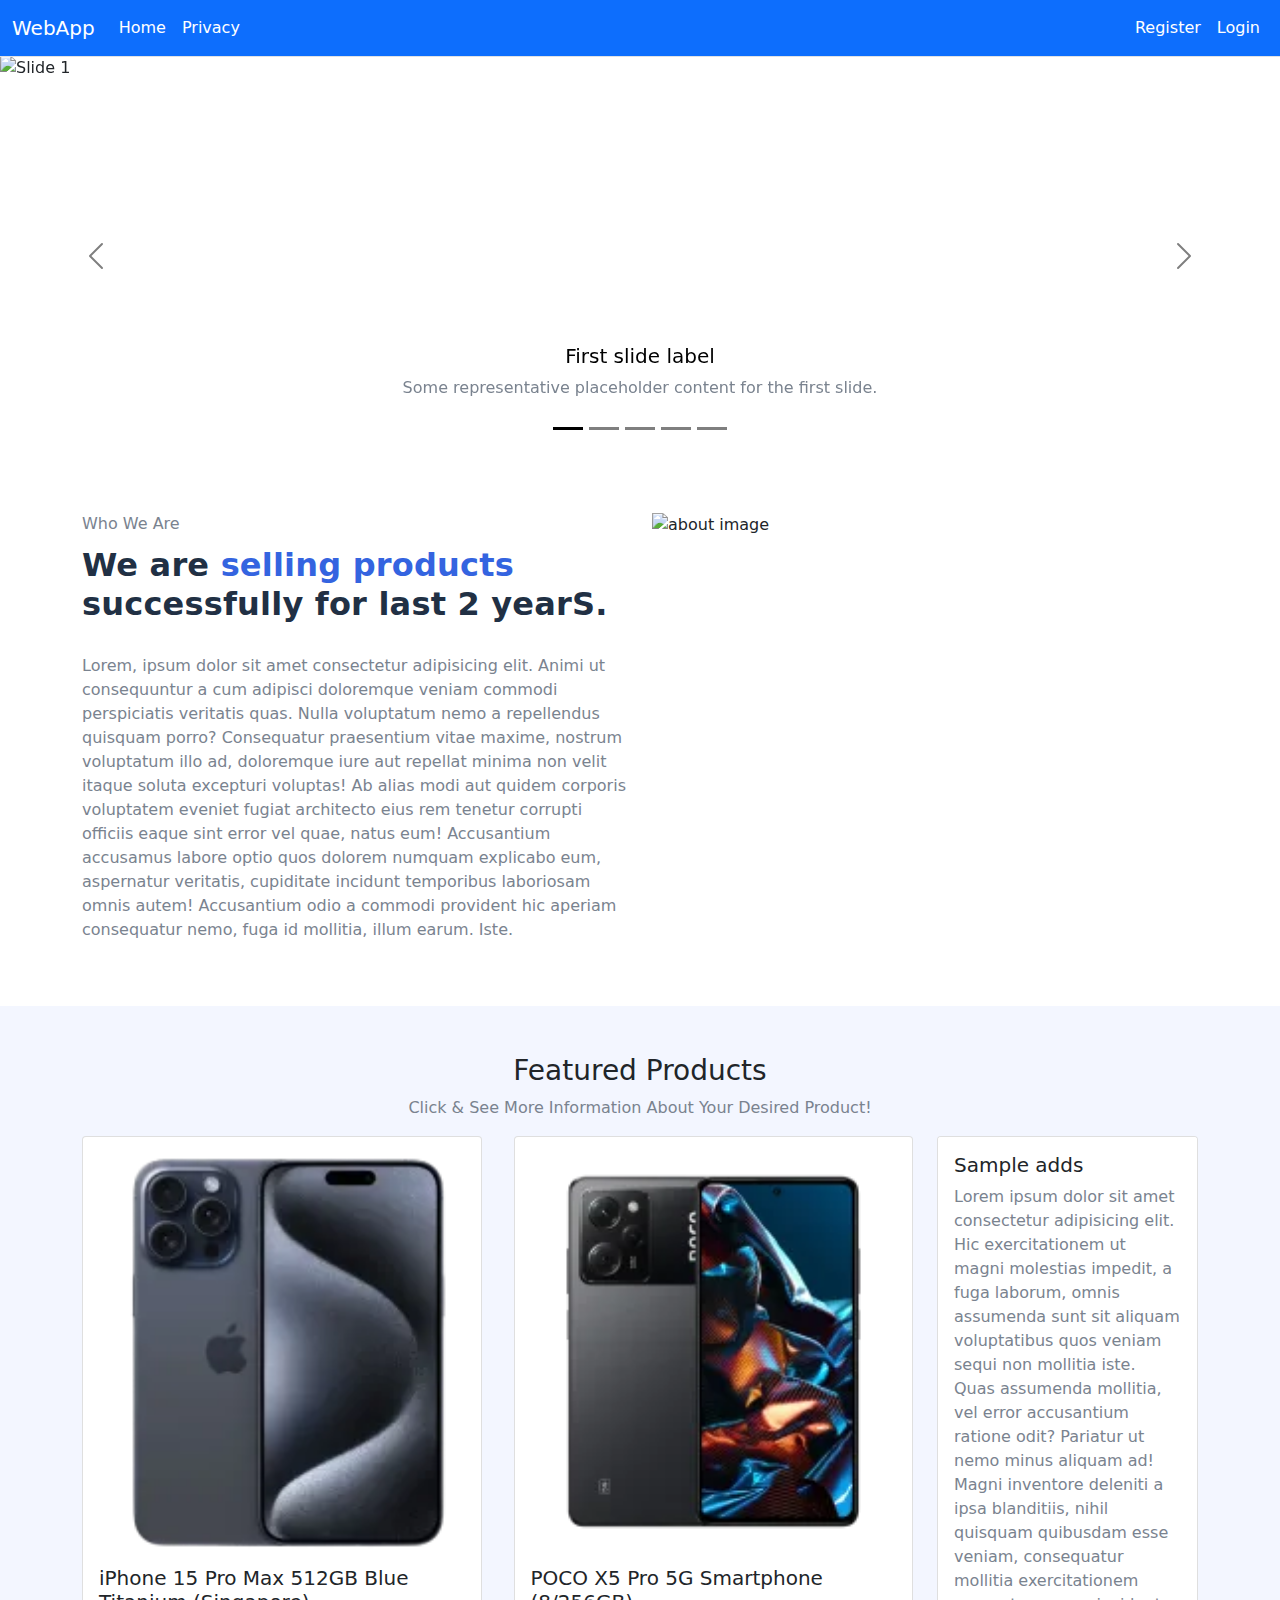
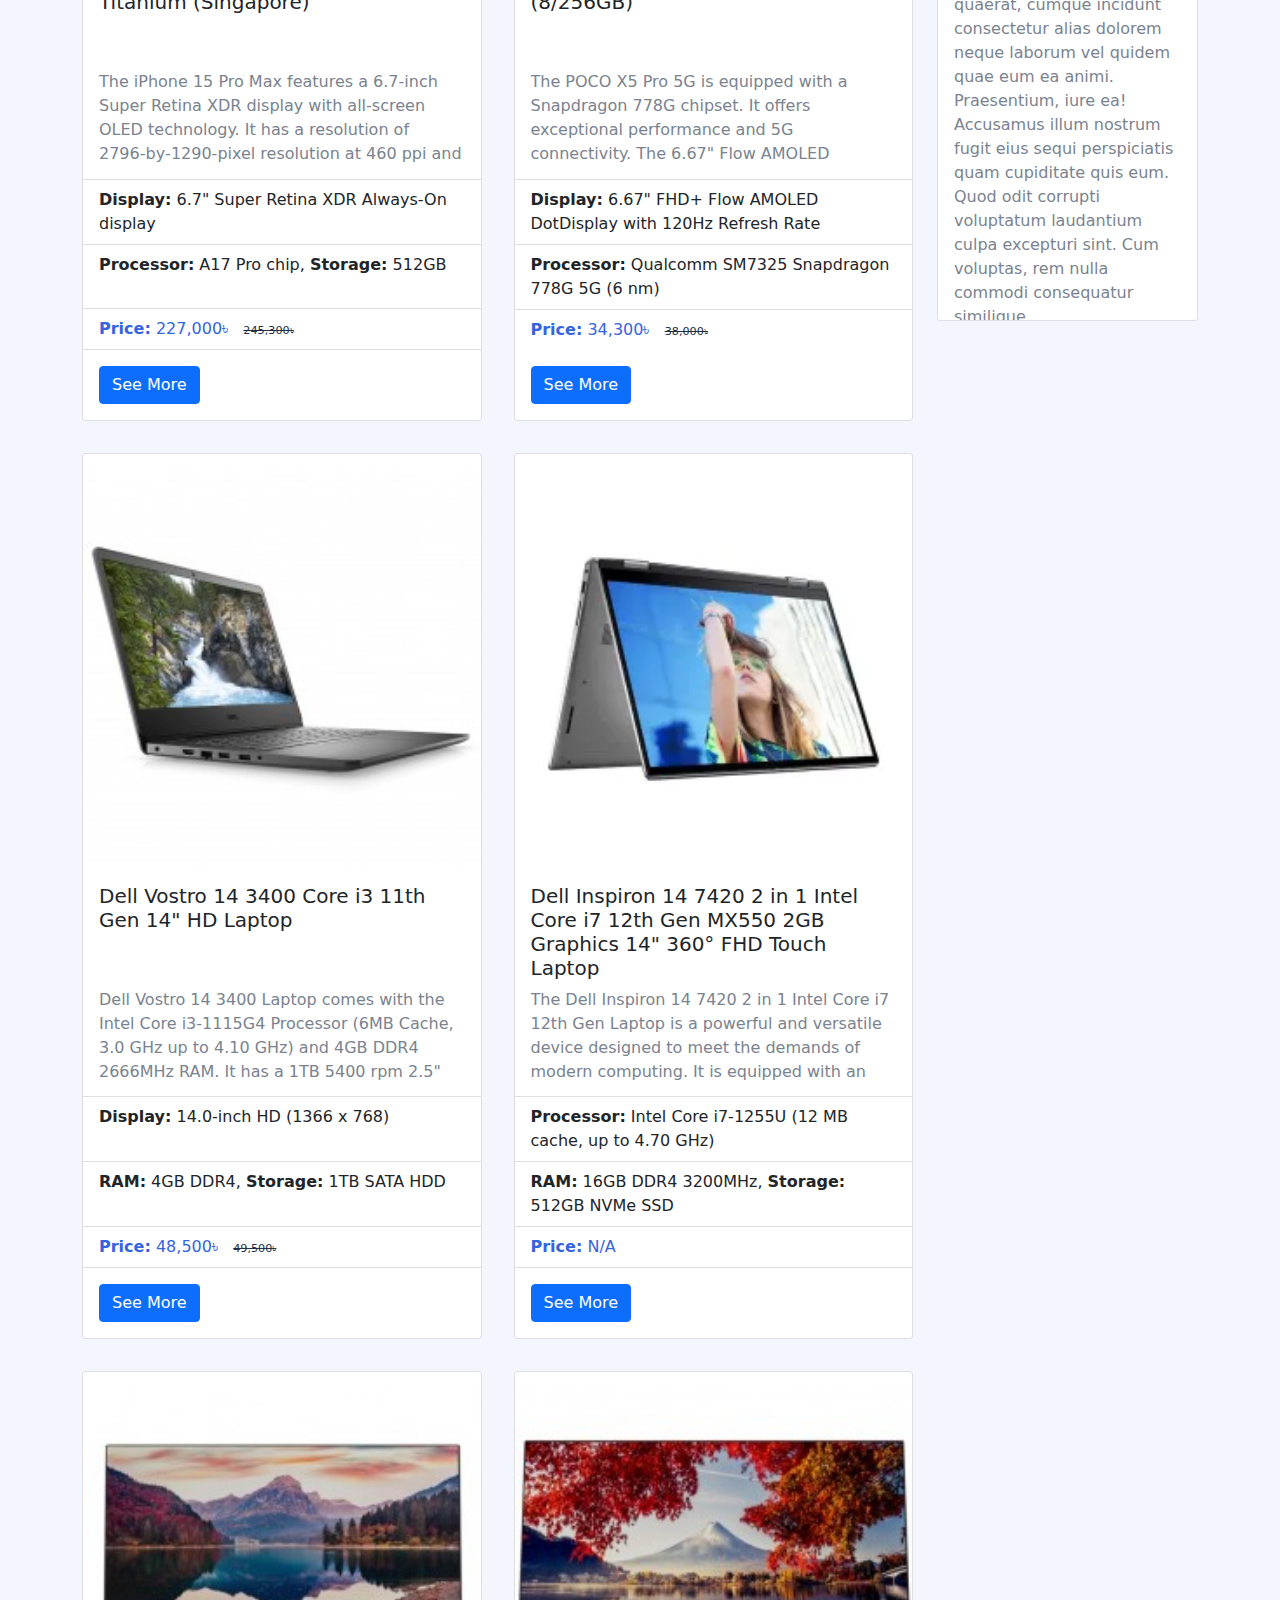
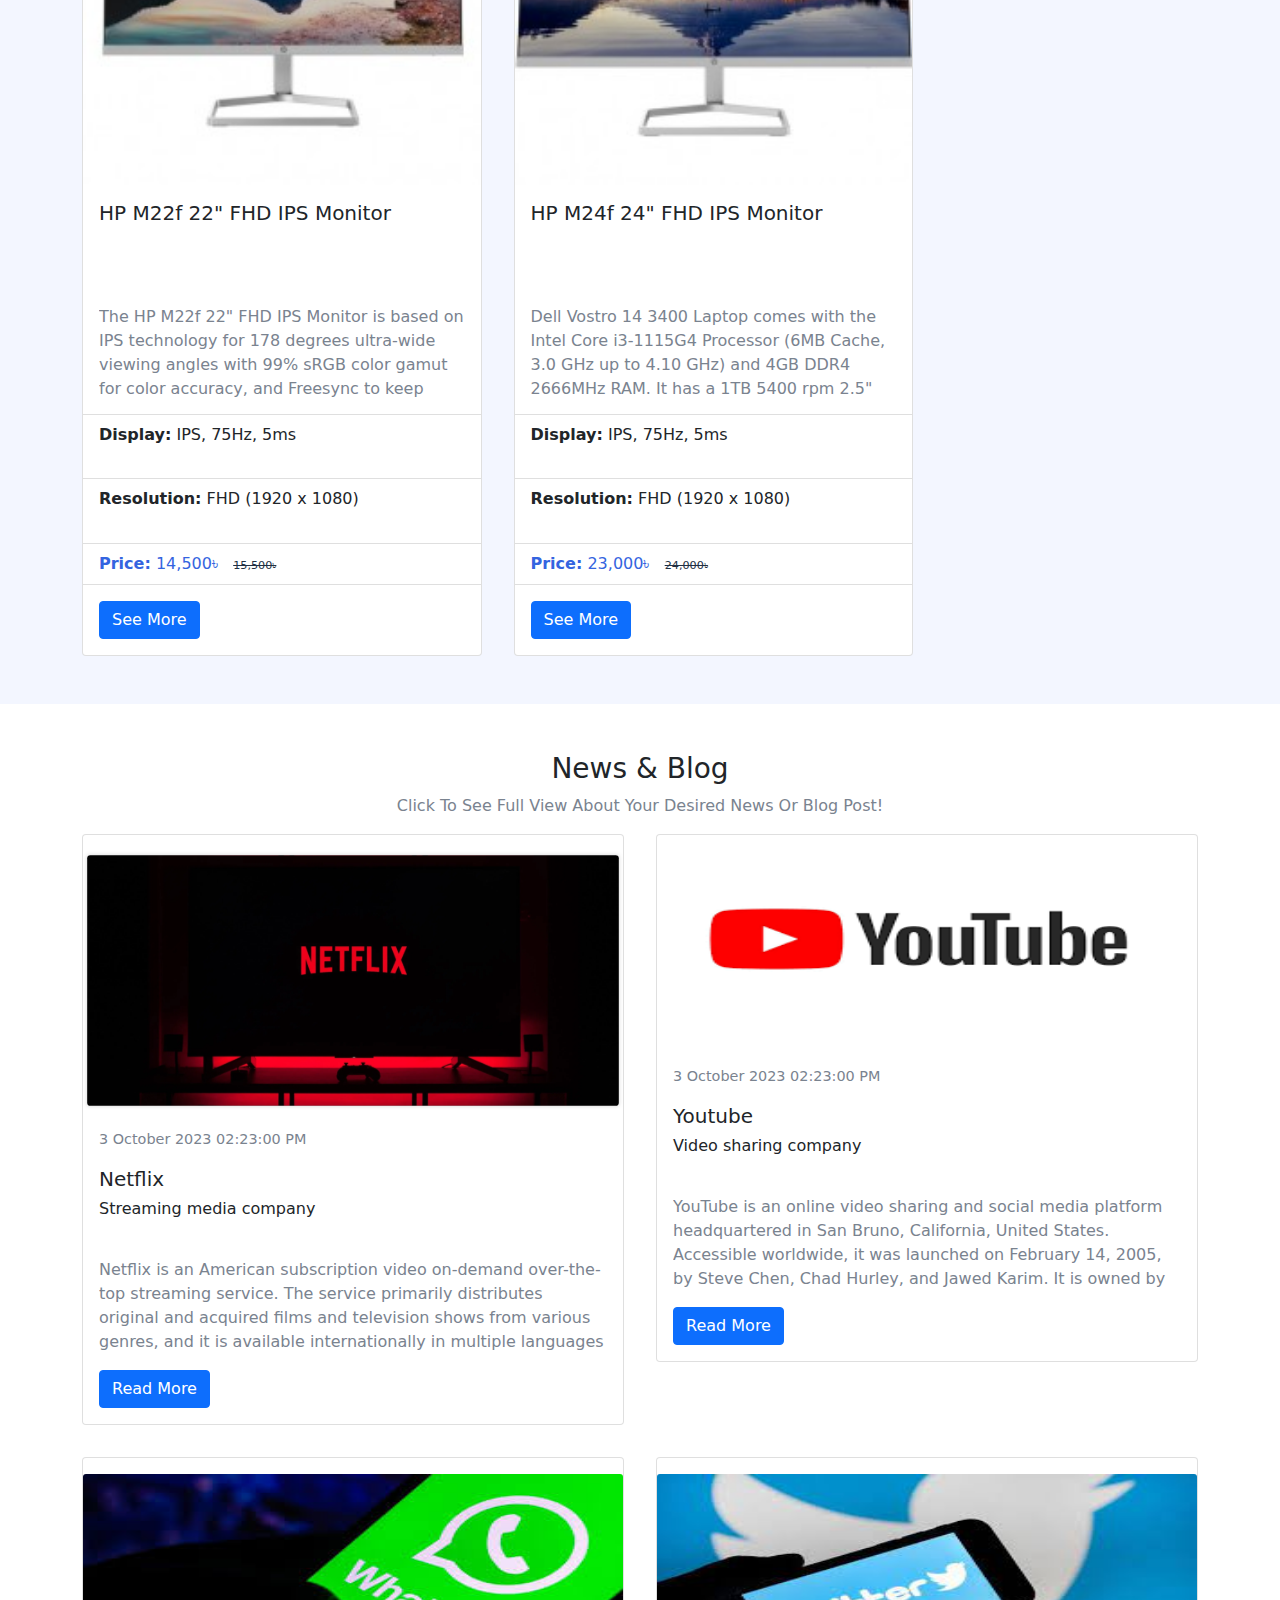
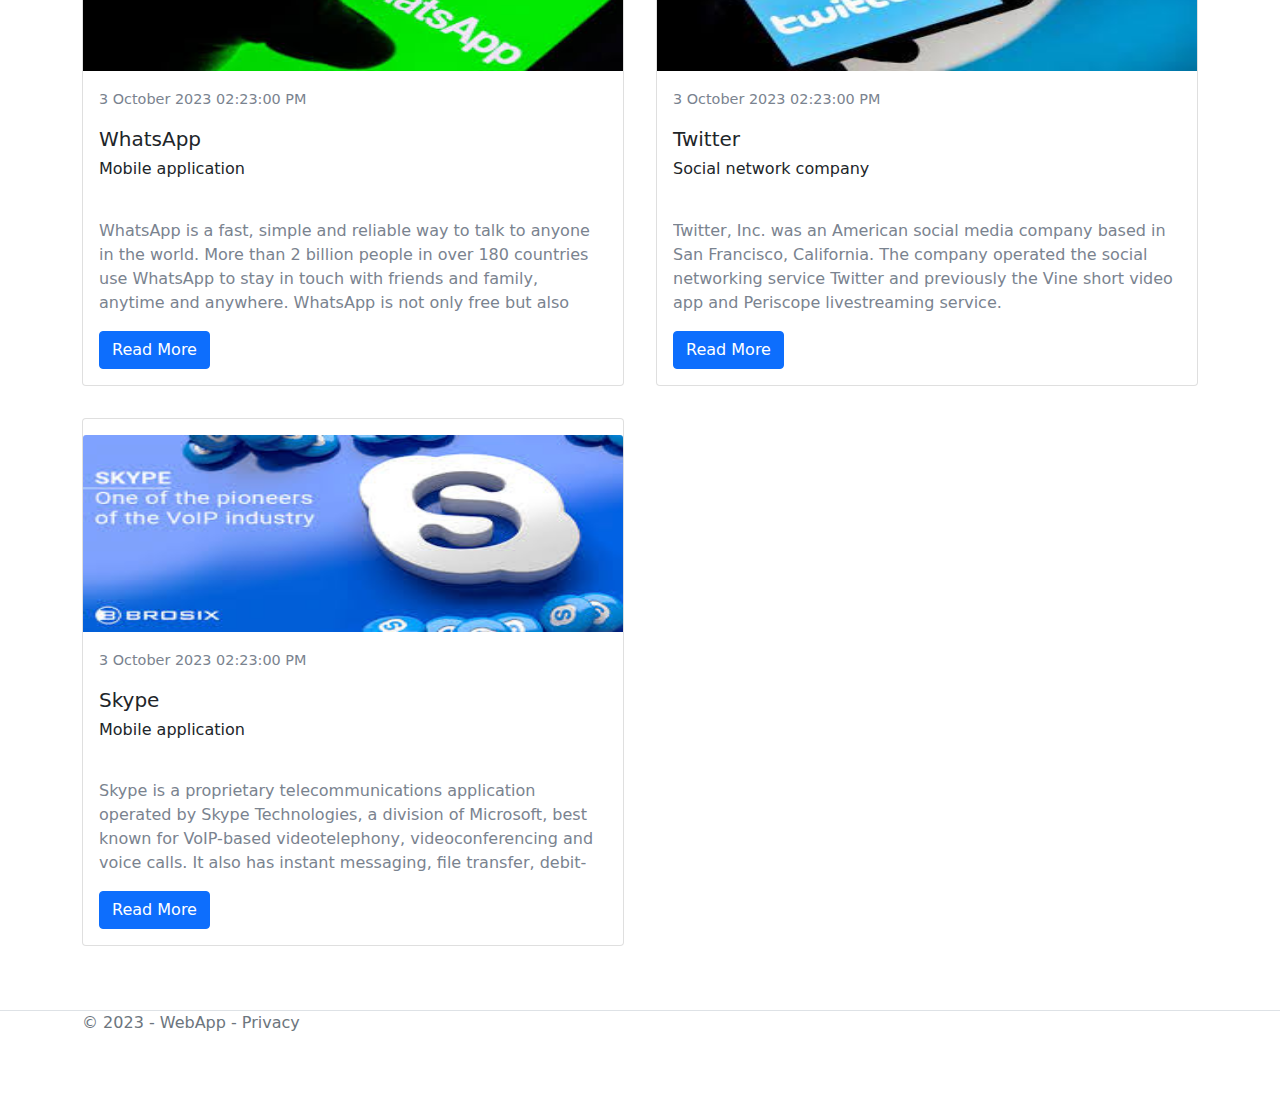
==== commit f1cc22a6: "carousel" ====
--- a/product-and-news/index.html
+++ b/product-and-news/index.html
@@ -39,63 +39,70 @@
                 </div>
             </div>
         </nav>
-        <div id="heroImage" class="carousel carousel-dark slide mb-3" data-bs-ride="carousel">
-            <div class="carousel-indicators">
-                <button type="button" data-bs-target="#heroImage" data-bs-slide-to="0" class="active" aria-current="true" aria-label="Slide 1"></button>
-                <button type="button" data-bs-target="#heroImage" data-bs-slide-to="1" aria-label="Slide 2"></button>
-                <button type="button" data-bs-target="#heroImage" data-bs-slide-to="2" aria-label="Slide 3"></button>
-                <button type="button" data-bs-target="#heroImage" data-bs-slide-to="3" aria-label="Slide 4"></button>
-                <button type="button" data-bs-target="#heroImage" data-bs-slide-to="4" aria-label="Slide 5"></button>
-            </div>
-            <div class="carousel-inner">
-                <div class="carousel-item active" data-bs-interval="3000">
-                <img src="https://www.startech.com.bd/image/cache/catalog/home/banner/express-delivery-girl-receiving-parcel-home-banner-982x500.webp" class="d-block w-100" alt="Slide 1">
-                <div class="carousel-caption d-none d-md-block">
-                    <h5>First slide label</h5>
-                    <p>Some representative placeholder content for the first slide.</p>
-                </div>
-                </div>
-                <div class="carousel-item" data-bs-interval="3000">
-                <img src="https://www.startech.com.bd/image/cache/catalog/home/banner/Uttara%20Sayed%20Grand%20Notice-982x500.png" class="d-block w-100" alt="Slide 2">
-                <div class="carousel-caption d-none d-md-block">
-                    <h5>Second slide label</h5>
-                    <p>Some representative placeholder content for the second slide.</p>
-                </div>
-                </div>
-                <div class="carousel-item">
-                    <img src="https://www.startech.com.bd/image/cache/catalog/home/banner/gadget-fest/Gadget-Fest-Live-Now-Home-Banner~1-982x500.webp" class="d-block w-100" alt="Slide 3">
-                    <div class="carousel-caption d-none d-md-block">
-                        <h5>Third slide label</h5>
-                        <p>Some representative placeholder content for the third slide.</p>
-                    </div>
-                </div>
-                <div class="carousel-item">
-                    <img src="https://www.ryanscomputers.com/storage/sliders/HP-BUndle-web-banner_1698063398.webp" class="d-block w-100" alt="Slide 4">
-                    <div class="carousel-caption d-none d-md-block">
-                        <h5>Fourth slide label</h5>
-                        <p>Some representative placeholder content for the fourth slide.</p>
-                    </div>
-                </div>
-                <div class="carousel-item">
-                    <img src="https://www.ryanscomputers.com/storage/sliders/Home-Delivery-main-Slider_1698570946.webp" class="d-block w-100" alt="Slide 5">
-                    <div class="carousel-caption d-none d-md-block">
-                        <h5>Fifth slide label</h5>
-                        <p>Some representative placeholder content for the fifth slide.</p>
-                    </div>
-                </div>
-            </div>
-            <button class="carousel-control-prev" type="button" data-bs-target="#heroImage" data-bs-slide="prev">
-                <span class="carousel-control-prev-icon" aria-hidden="true"></span>
-                <span class="visually-hidden">Previous</span>
-            </button>
-            <button class="carousel-control-next" type="button" data-bs-target="#heroImage" data-bs-slide="next">
-                <span class="carousel-control-next-icon" aria-hidden="true"></span>
-                <span class="visually-hidden">Next</span>
-            </button>
-        </div>
+
+        
     </header>
     <!-- <div class="container"> -->
         <main role="main" class="pb-3">
+
+            <!-- Hero Image / Carousel -->
+            <section id="hero-area" class="hero-area pb-5">
+                <div id="heroImage" class="carousel carousel-dark slide mb-3" data-bs-ride="carousel">
+                    <div class="carousel-indicators">
+                        <button type="button" data-bs-target="#heroImage" data-bs-slide-to="0" class="active" aria-current="true" aria-label="Slide 1"></button>
+                        <button type="button" data-bs-target="#heroImage" data-bs-slide-to="1" aria-label="Slide 2"></button>
+                        <button type="button" data-bs-target="#heroImage" data-bs-slide-to="2" aria-label="Slide 3"></button>
+                        <button type="button" data-bs-target="#heroImage" data-bs-slide-to="3" aria-label="Slide 4"></button>
+                        <button type="button" data-bs-target="#heroImage" data-bs-slide-to="4" aria-label="Slide 5"></button>
+                    </div>
+                    <div class="carousel-inner">
+                        <div class="carousel-item active" data-bs-interval="3000">
+                        <img src="https://www.startech.com.bd/image/cache/catalog/home/banner/express-delivery-girl-receiving-parcel-home-banner-982x500.webp" class="d-block w-100" alt="Slide 1">
+                        <div class="carousel-caption d-none d-md-block">
+                            <h5>First slide label</h5>
+                            <p>Some representative placeholder content for the first slide.</p>
+                        </div>
+                        </div>
+                        <div class="carousel-item" data-bs-interval="3000">
+                        <img src="https://www.startech.com.bd/image/cache/catalog/home/banner/Uttara%20Sayed%20Grand%20Notice-982x500.png" class="d-block w-100" alt="Slide 2">
+                        <div class="carousel-caption d-none d-md-block">
+                            <h5>Second slide label</h5>
+                            <p>Some representative placeholder content for the second slide.</p>
+                        </div>
+                        </div>
+                        <div class="carousel-item">
+                            <img src="https://www.startech.com.bd/image/cache/catalog/home/banner/gadget-fest/Gadget-Fest-Live-Now-Home-Banner~1-982x500.webp" class="d-block w-100" alt="Slide 3">
+                            <div class="carousel-caption d-none d-md-block">
+                                <h5>Third slide label</h5>
+                                <p>Some representative placeholder content for the third slide.</p>
+                            </div>
+                        </div>
+                        <div class="carousel-item">
+                            <img src="https://www.ryanscomputers.com/storage/sliders/HP-BUndle-web-banner_1698063398.webp" class="d-block w-100" alt="Slide 4">
+                            <div class="carousel-caption d-none d-md-block">
+                                <h5>Fourth slide label</h5>
+                                <p>Some representative placeholder content for the fourth slide.</p>
+                            </div>
+                        </div>
+                        <div class="carousel-item">
+                            <img src="https://www.ryanscomputers.com/storage/sliders/Home-Delivery-main-Slider_1698570946.webp" class="d-block w-100" alt="Slide 5">
+                            <div class="carousel-caption d-none d-md-block">
+                                <h5>Fifth slide label</h5>
+                                <p>Some representative placeholder content for the fifth slide.</p>
+                            </div>
+                        </div>
+                    </div>
+                    <button class="carousel-control-prev" type="button" data-bs-target="#heroImage" data-bs-slide="prev">
+                        <span class="carousel-control-prev-icon" aria-hidden="true"></span>
+                        <span class="visually-hidden">Previous</span>
+                    </button>
+                    <button class="carousel-control-next" type="button" data-bs-target="#heroImage" data-bs-slide="next">
+                        <span class="carousel-control-next-icon" aria-hidden="true"></span>
+                        <span class="visually-hidden">Next</span>
+                    </button>
+                </div>
+            </section>
+
             <!-- About Area -->
             <section id="about-area" class="about-area py-5">
                 <div class="container">
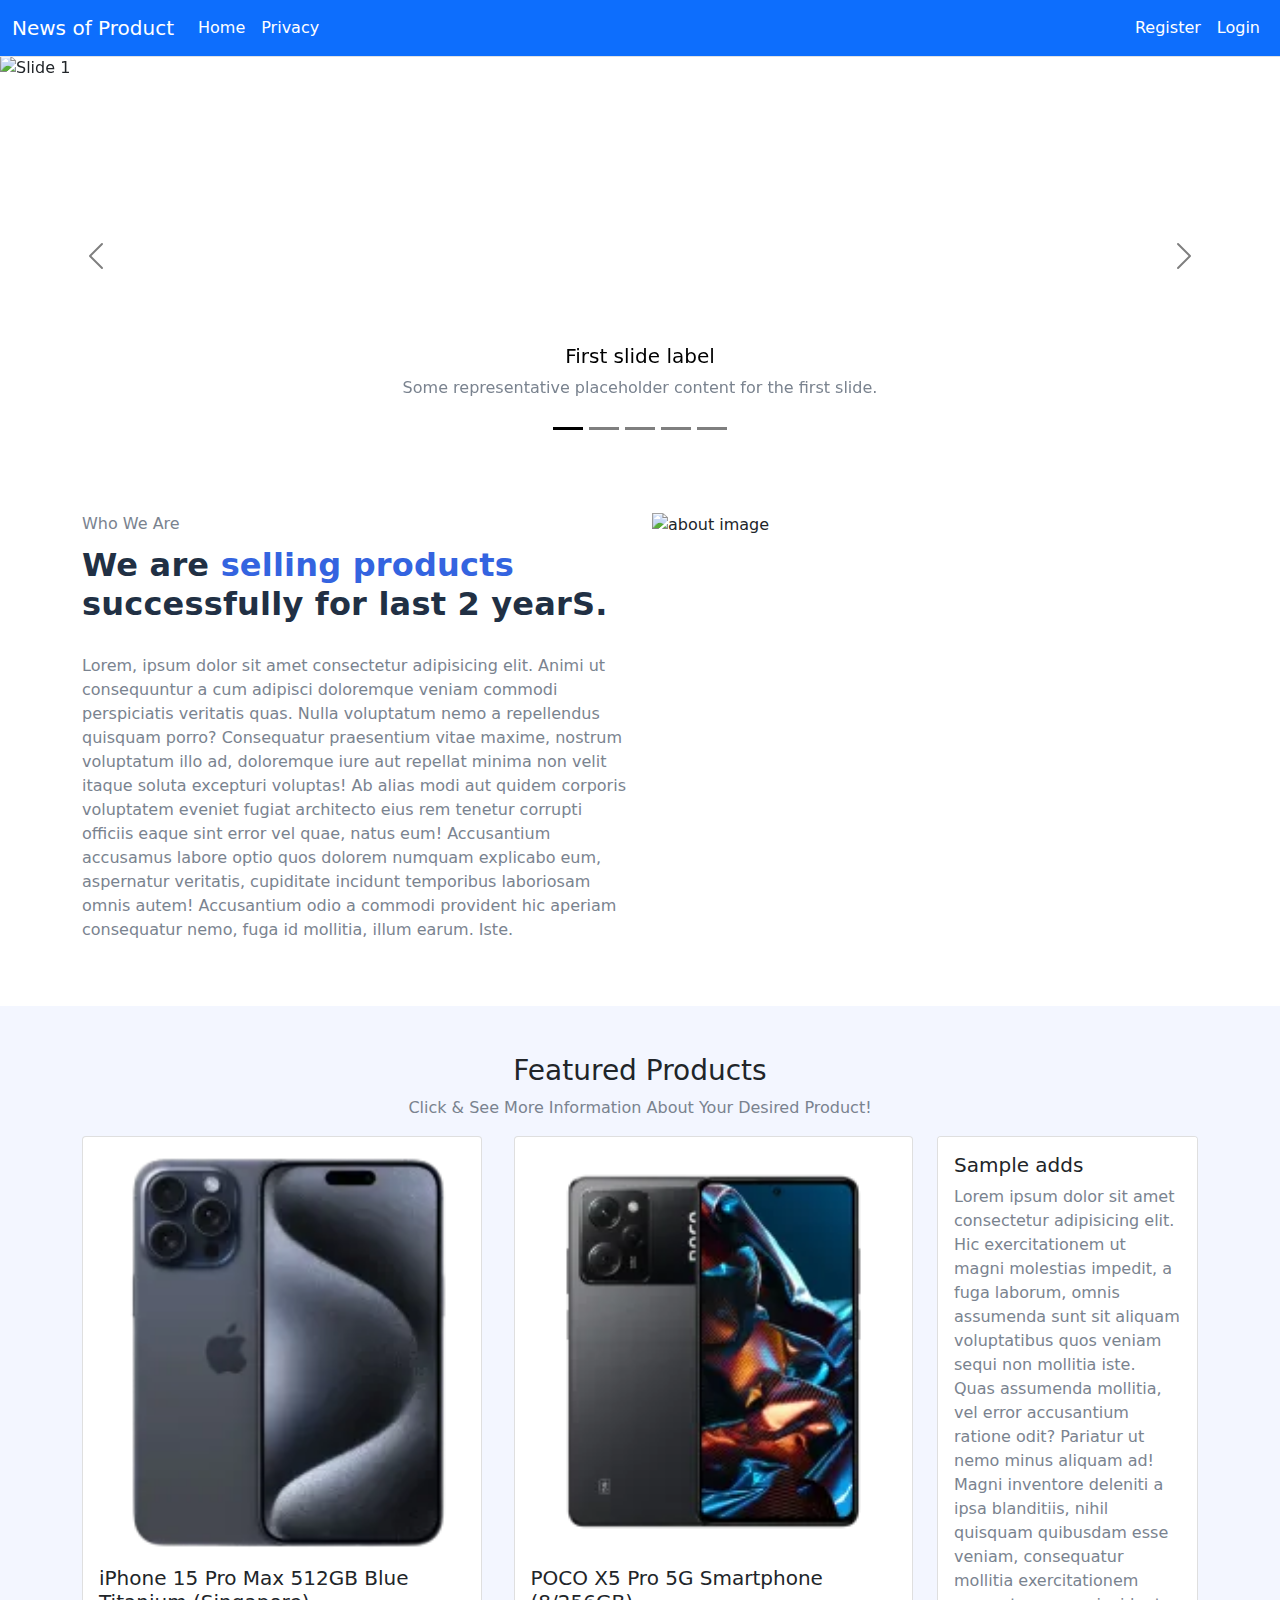
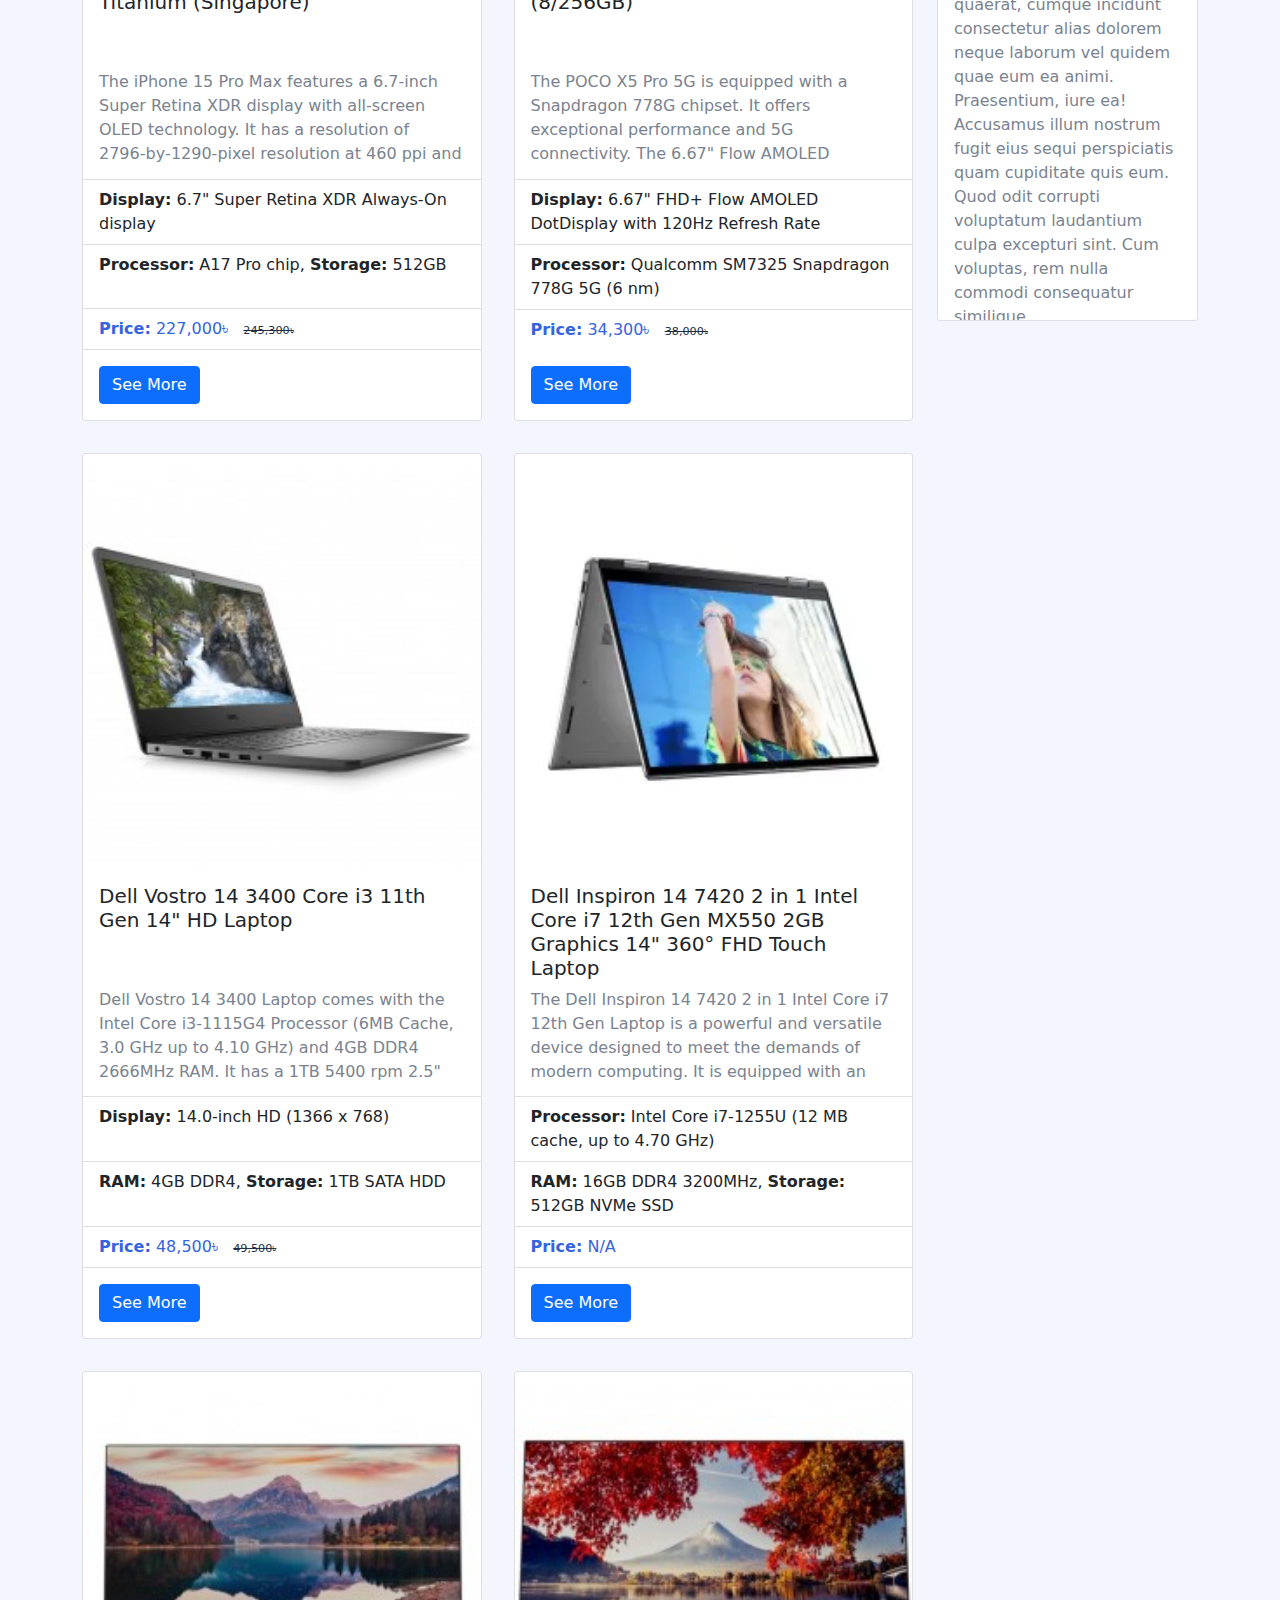
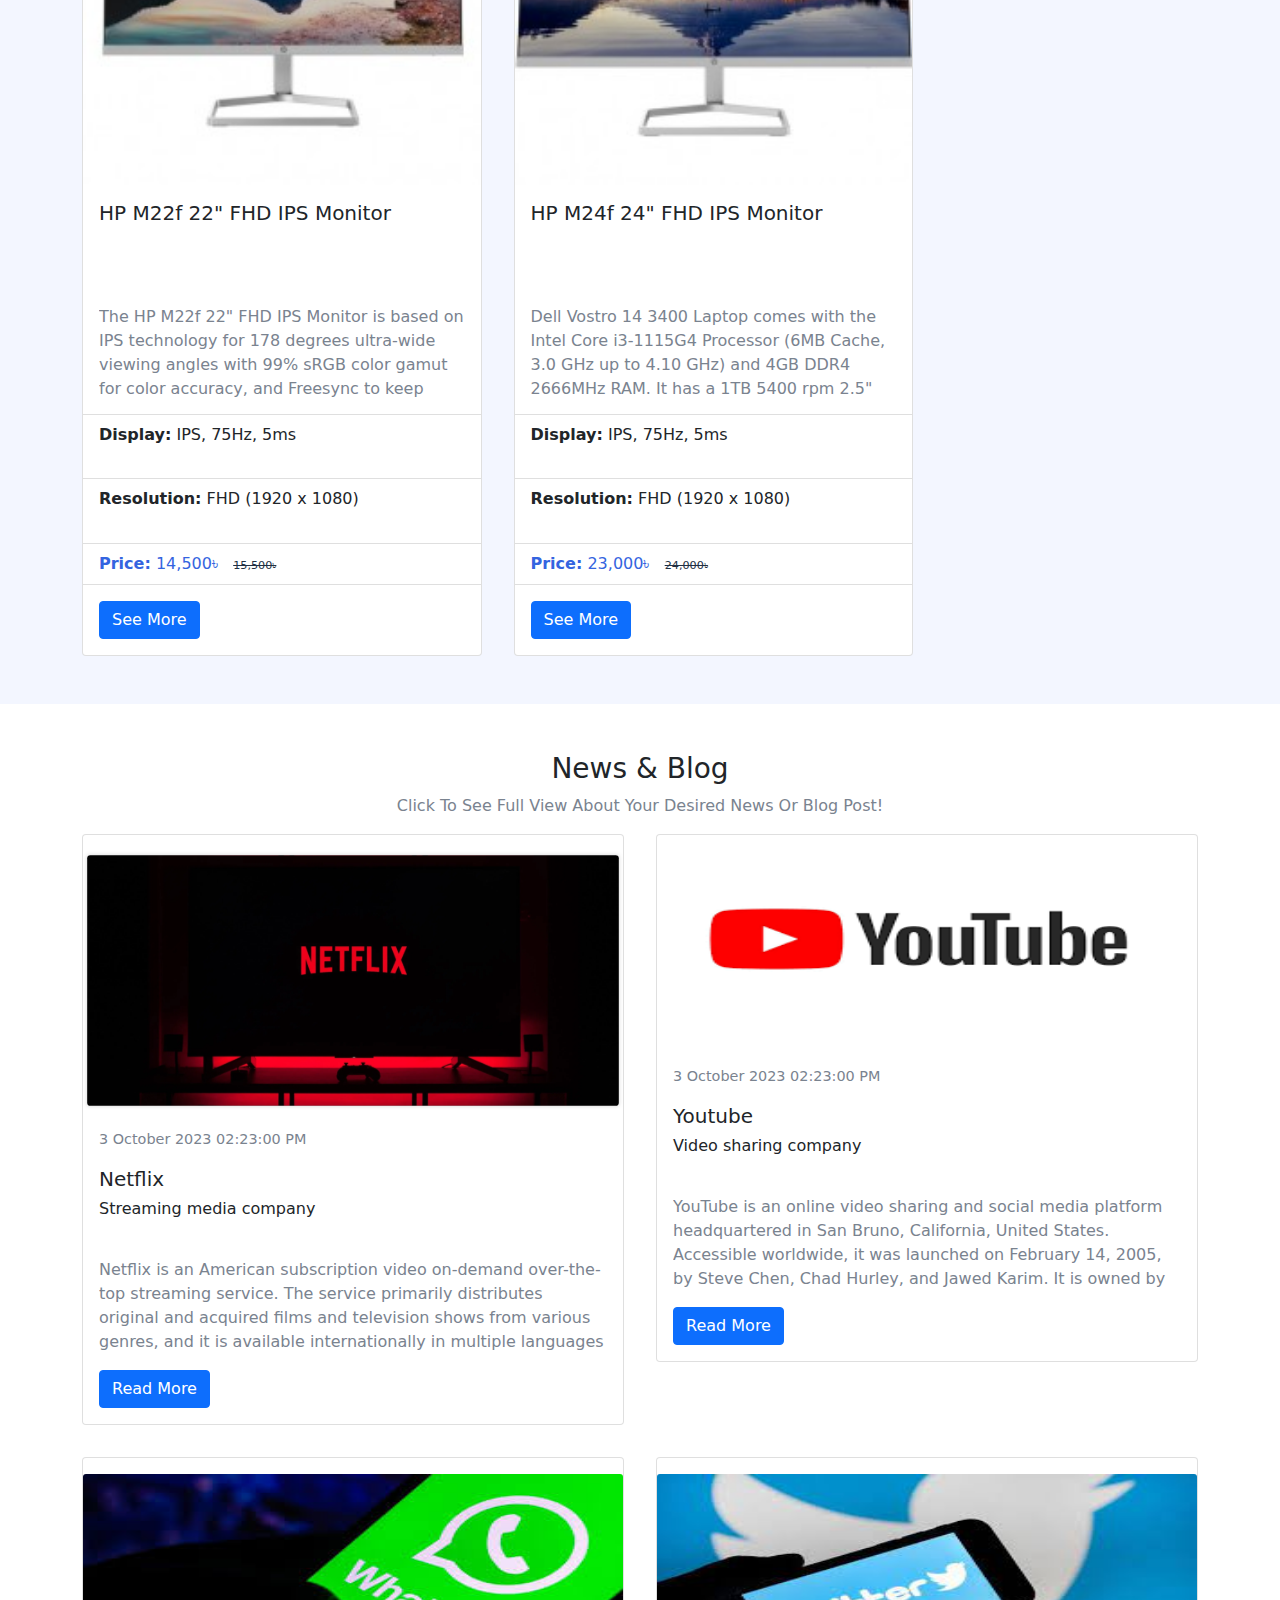
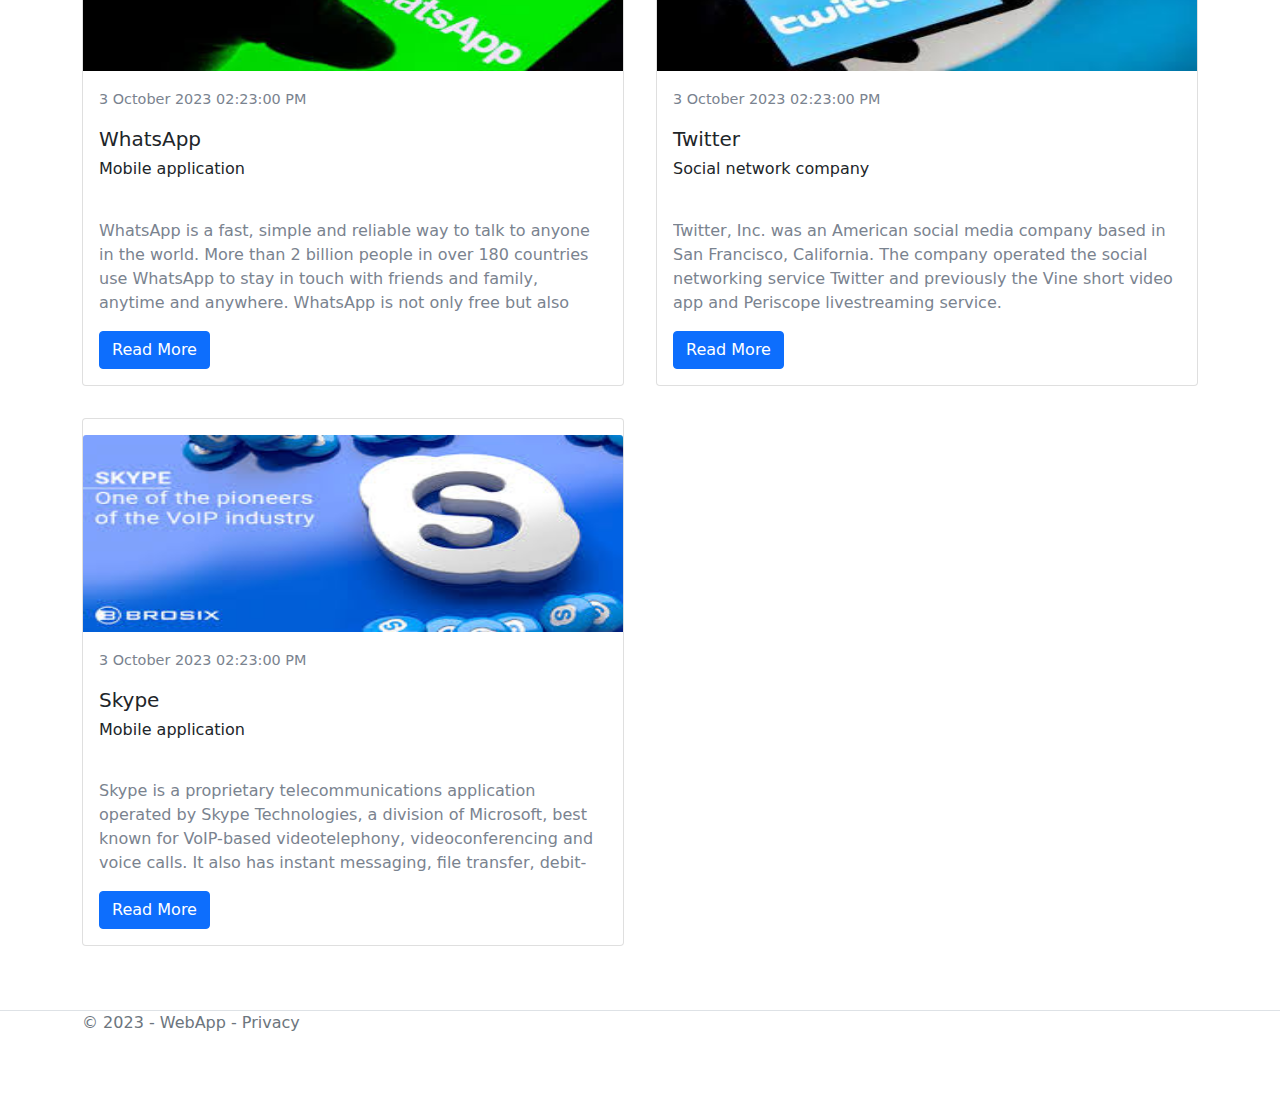
==== commit 3d5b54b6: "nav title" ====
--- a/product-and-news/index.html
+++ b/product-and-news/index.html
@@ -13,7 +13,7 @@
     <header>
         <nav class="navbar fixed-top navbar-expand-sm navbar-toggleable-sm navbar-dark bg-primary border-bottom box-shadow">
             <div class="container-fluid">
-                <a class="navbar-brand" asp-area="" asp-controller="Home" asp-action="Index">WebApp</a>
+                <a class="navbar-brand" asp-area="" asp-controller="Home" asp-action="Index">News of Product</a>
                 <button class="navbar-toggler" type="button" data-bs-toggle="collapse" data-bs-target=".navbar-collapse" aria-controls="navbarSupportedContent"
                         aria-expanded="false" aria-label="Toggle navigation">
                     <span class="navbar-toggler-icon"></span>
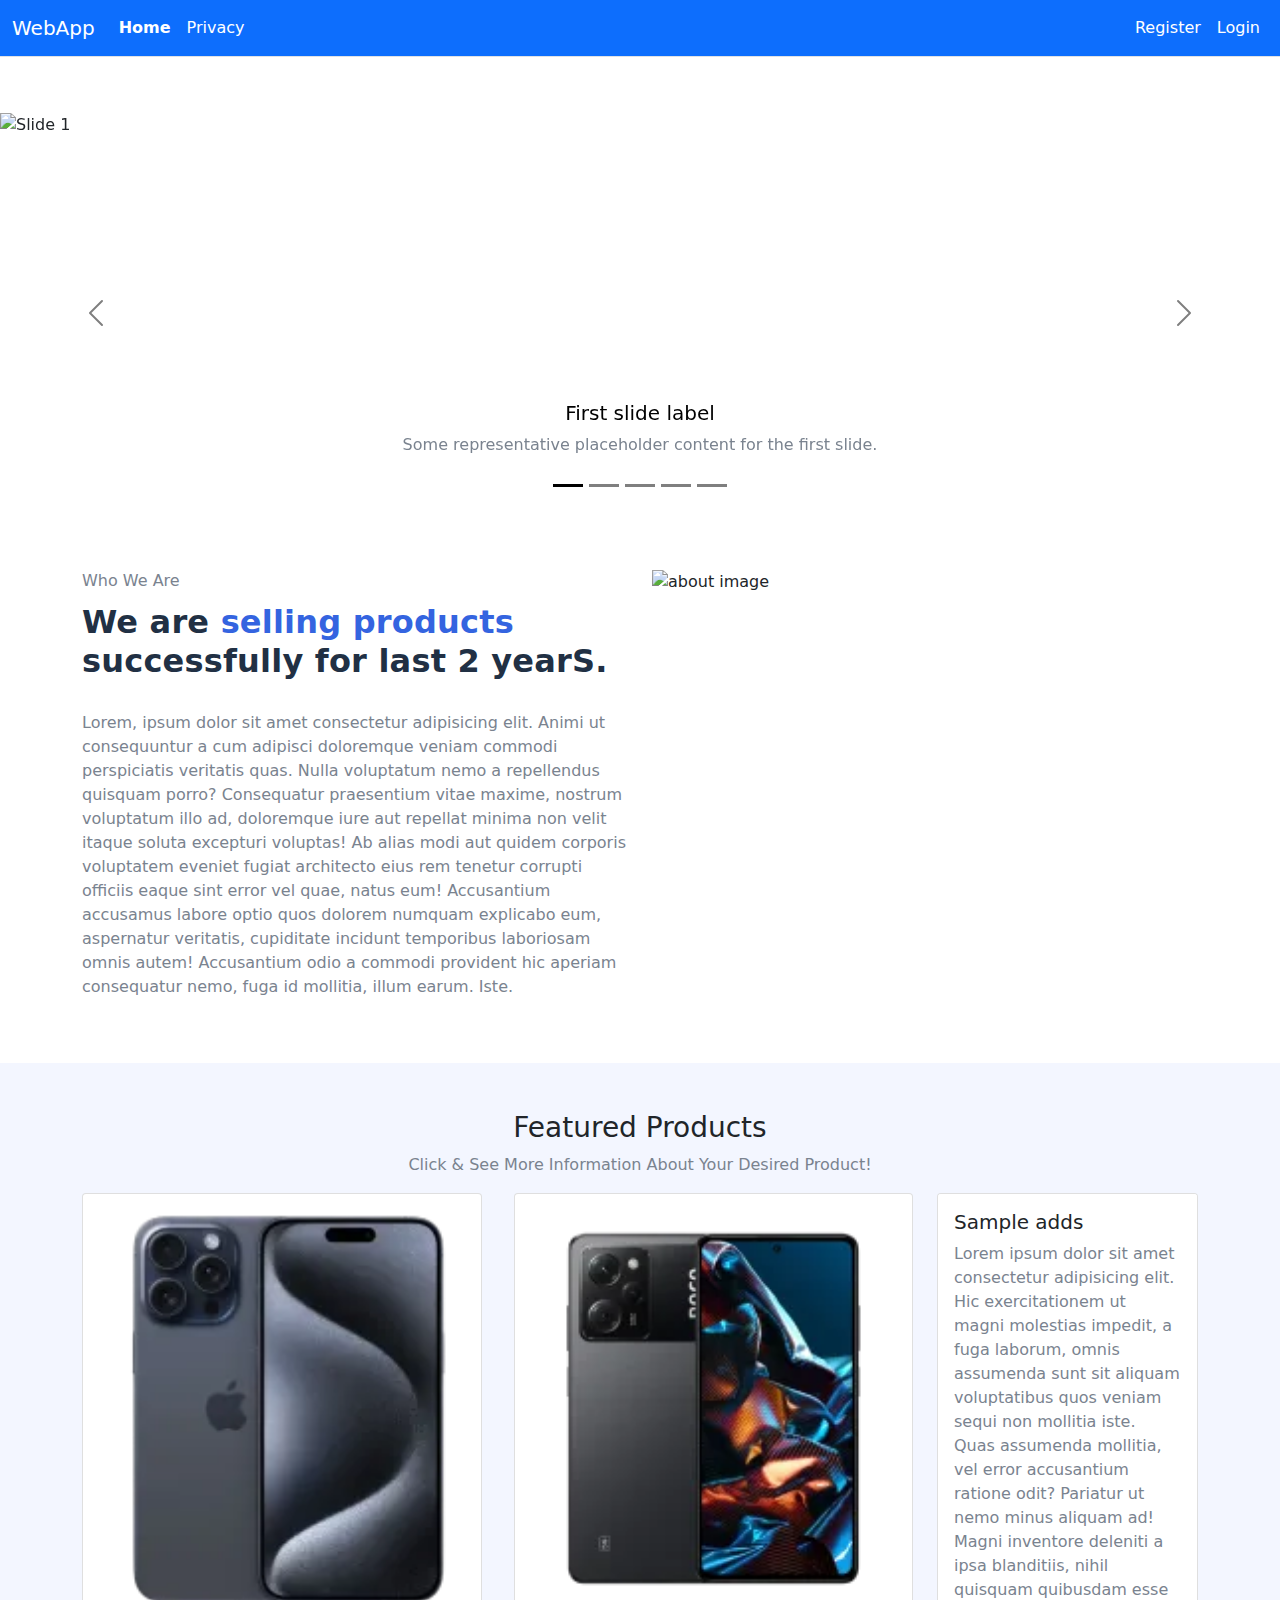
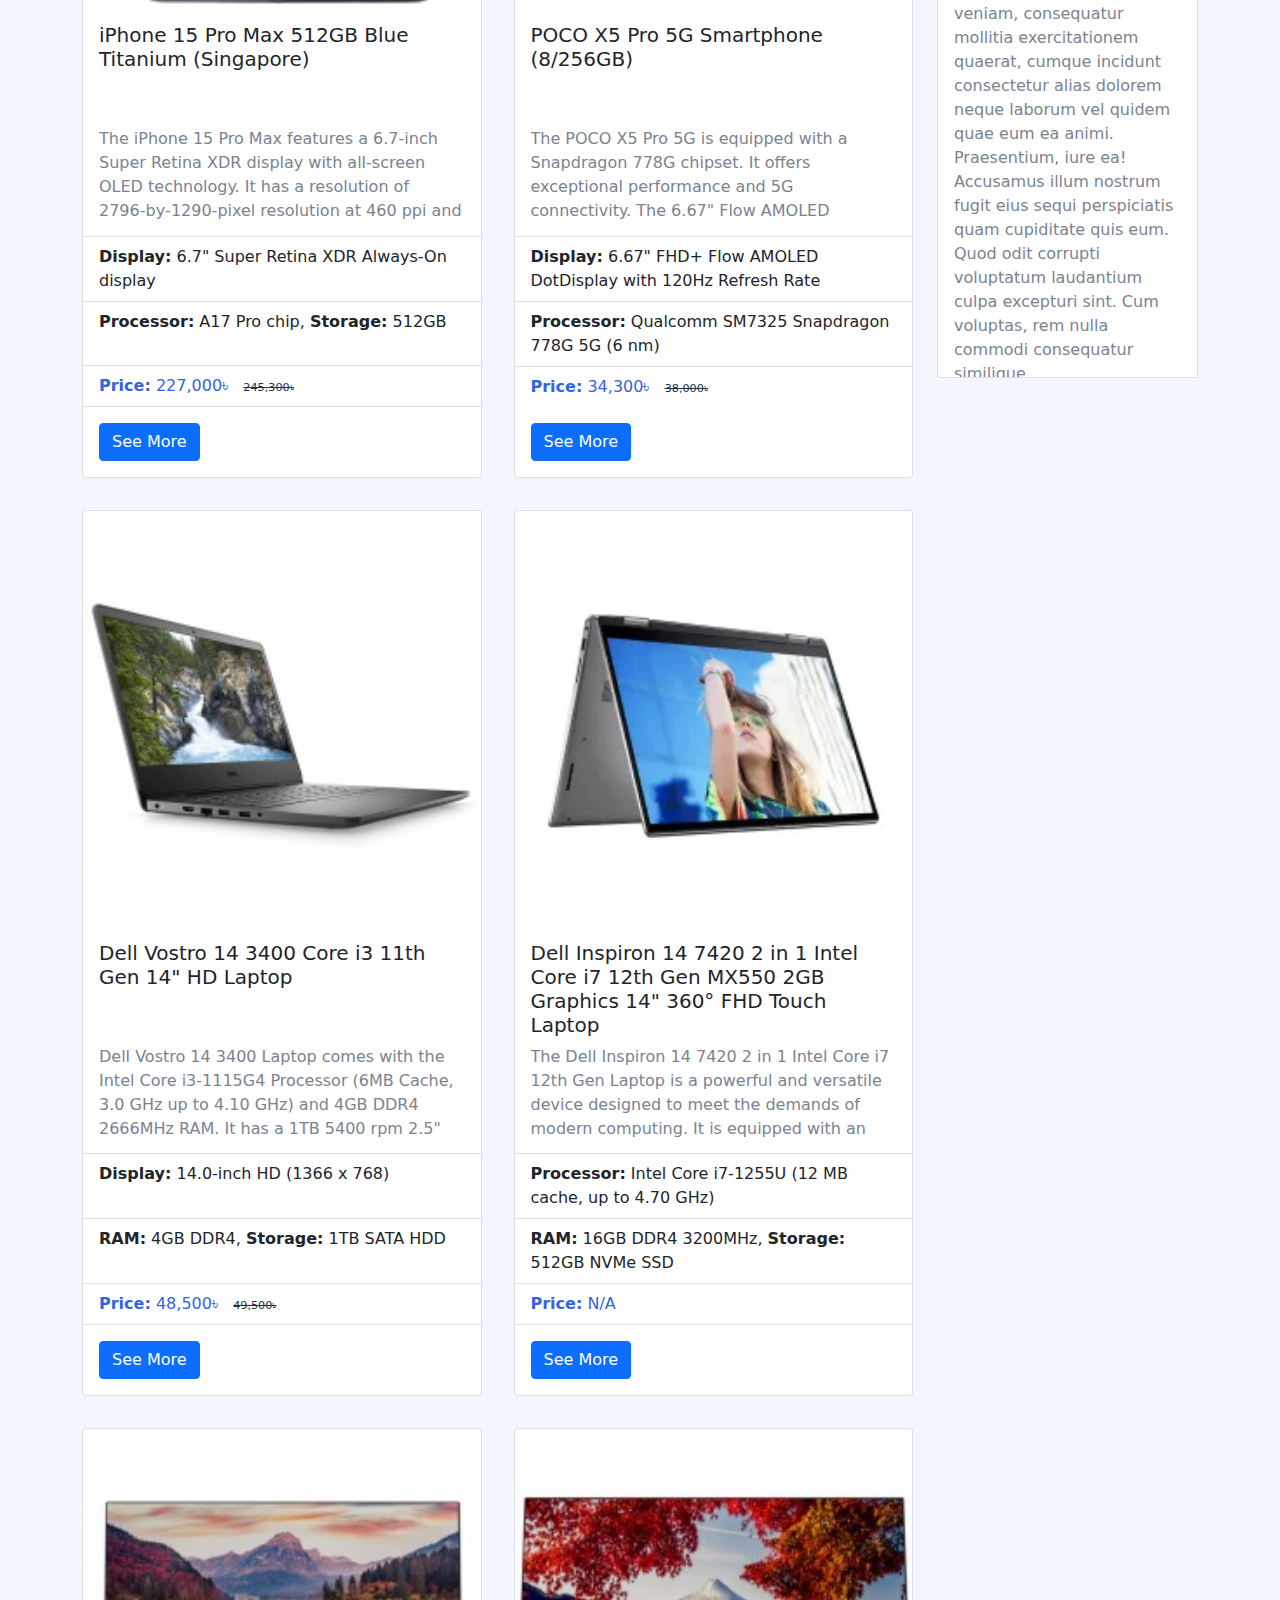
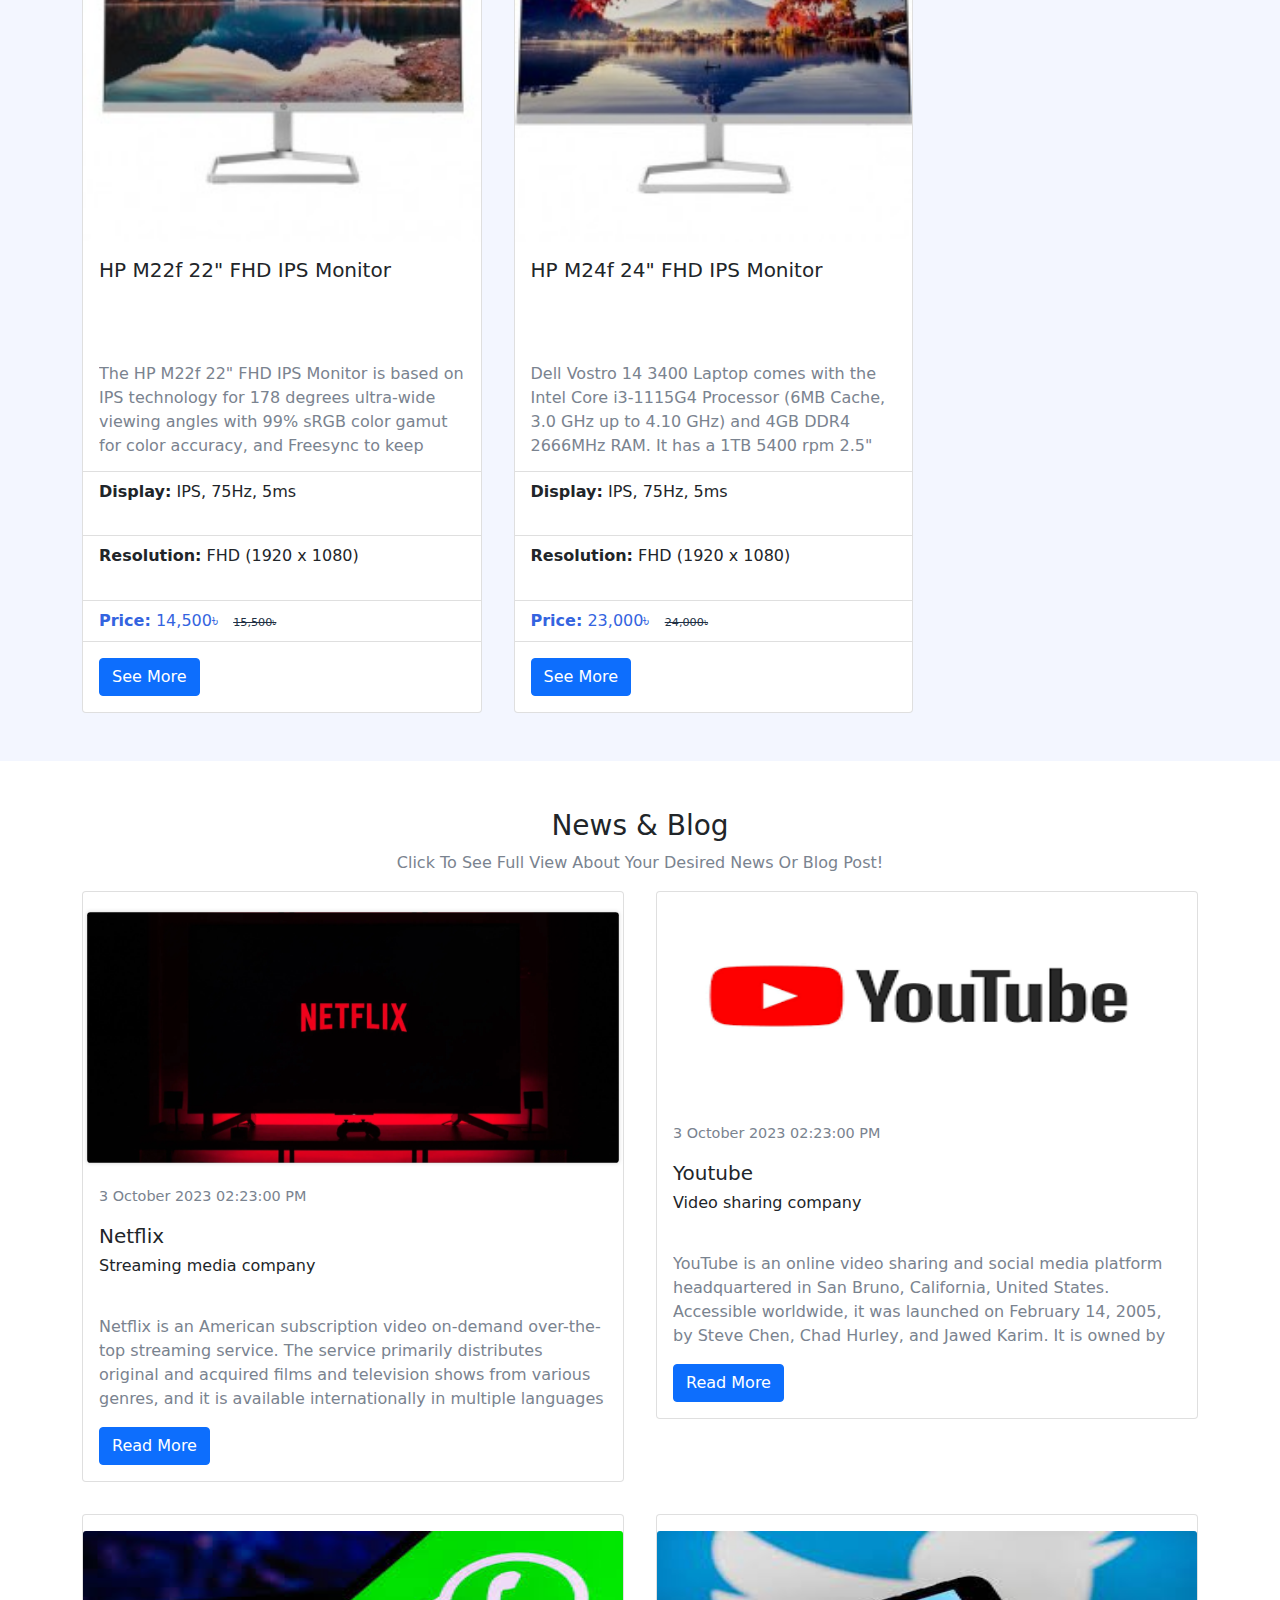
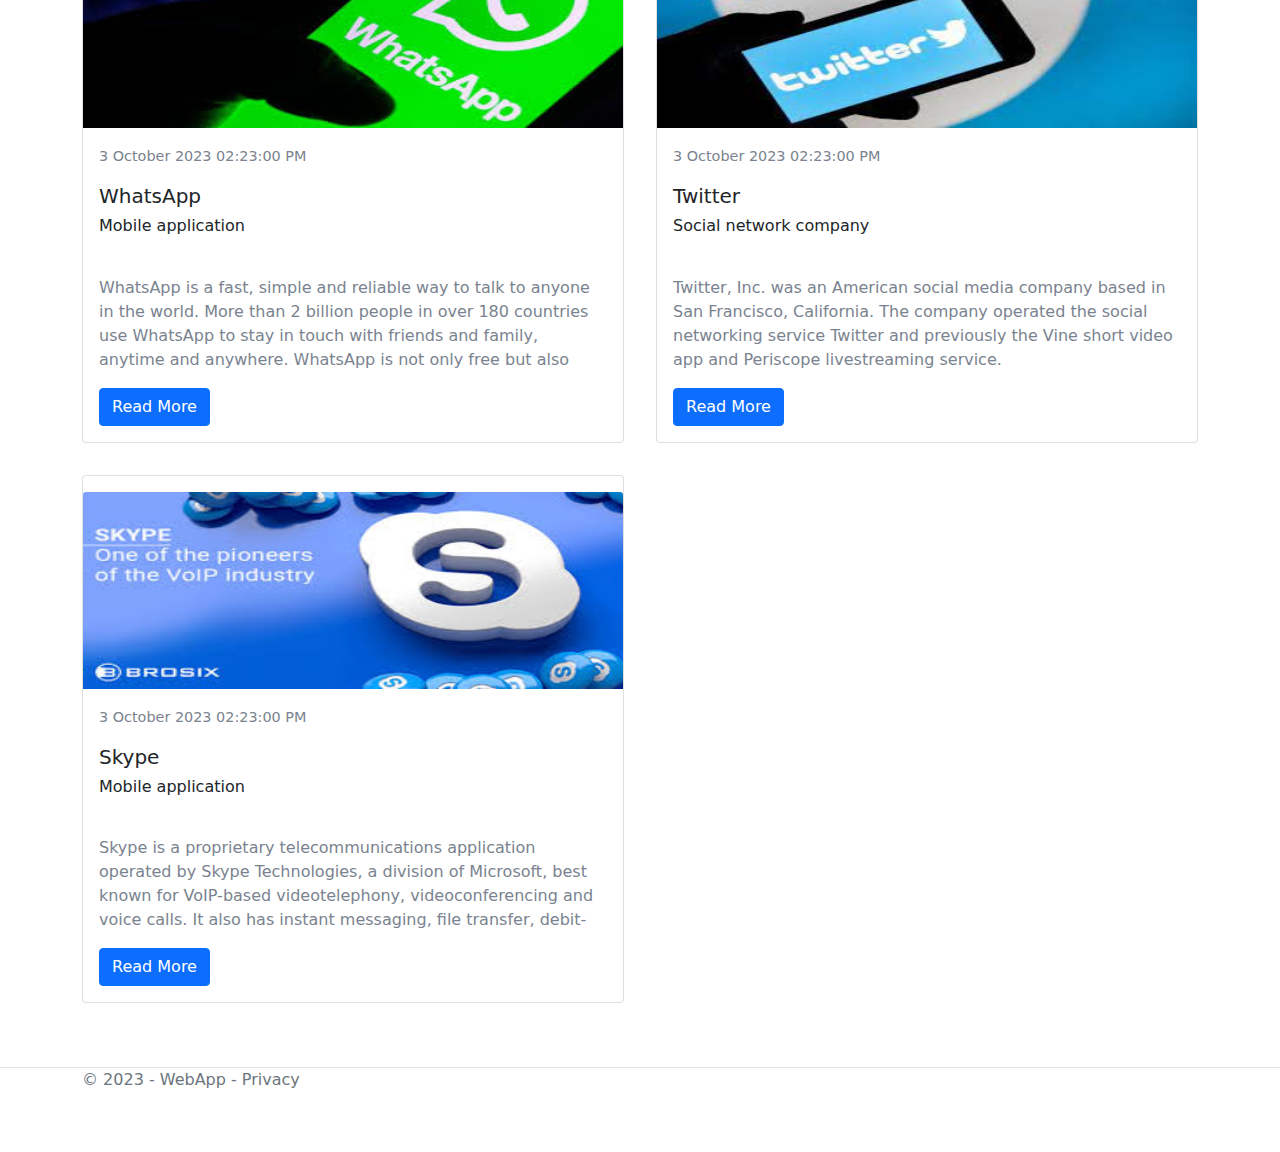
==== commit c5f12a25: "product-and-news --> nav" ====
--- a/product-and-news/index.html
+++ b/product-and-news/index.html
@@ -11,9 +11,9 @@
 </head>
 <body>
     <header>
-        <nav class="navbar fixed-top navbar-expand-sm navbar-toggleable-sm navbar-dark bg-primary border-bottom box-shadow">
+        <nav class="navbar navbar-expand-sm navbar-toggleable-sm navbar-dark bg-primary border-bottom box-shadow">
             <div class="container-fluid">
-                <a class="navbar-brand" asp-area="" asp-controller="Home" asp-action="Index">News of Product</a>
+                <a class="navbar-brand" asp-area="" asp-controller="Home" asp-action="Index">WebApp</a>
                 <button class="navbar-toggler" type="button" data-bs-toggle="collapse" data-bs-target=".navbar-collapse" aria-controls="navbarSupportedContent"
                         aria-expanded="false" aria-label="Toggle navigation">
                     <span class="navbar-toggler-icon"></span>
@@ -21,26 +21,24 @@
                 <div class="navbar-collapse collapse d-sm-inline-flex justify-content-between">
                     <ul class="navbar-nav flex-grow-1">
                         <li class="nav-item">
-                            <a class="nav-link text-white active" asp-area="" asp-controller="Home" asp-action="Index" href="/index.html">Home</a>
+                            <a class="nav-link text-white" asp-area="" asp-controller="Home" asp-action="Index" href="/product-and-news/index.html">Home</a>
                         </li>
                         <li class="nav-item">
-                            <a class="nav-link text-white" asp-area="" asp-controller="Home" asp-action="Privacy" href="privacy.html">Privacy</a>
+                            <a class="nav-link text-white active" asp-area="" asp-controller="Home" asp-action="Privacy" href="/product-and-news/privacy.html">Privacy</a>
                         </li>
                     </ul>
                     <!-- <partial name="_LoginPartial" /> -->
                     <ul class="navbar-nav">
                         <li class="nav-item">
-                            <a class="nav-link text-white" asp-area="Identity" asp-page="/Account/Register" href="/register.html">Register</a>
+                            <a class="nav-link text-white" asp-area="Identity" asp-page="/Account/Register" href="#">Register</a>
                         </li>
                         <li class="nav-item">
-                            <a class="nav-link text-white" asp-area="Identity" asp-page="/Account/Login" href="/login.html">Login</a>
+                            <a class="nav-link text-white" asp-area="Identity" asp-page="/Account/Login" href="#">Login</a>
                         </li>
                     </ul>
                 </div>
             </div>
         </nav>
-
-        
     </header>
     <!-- <div class="container"> -->
         <main role="main" class="pb-3">
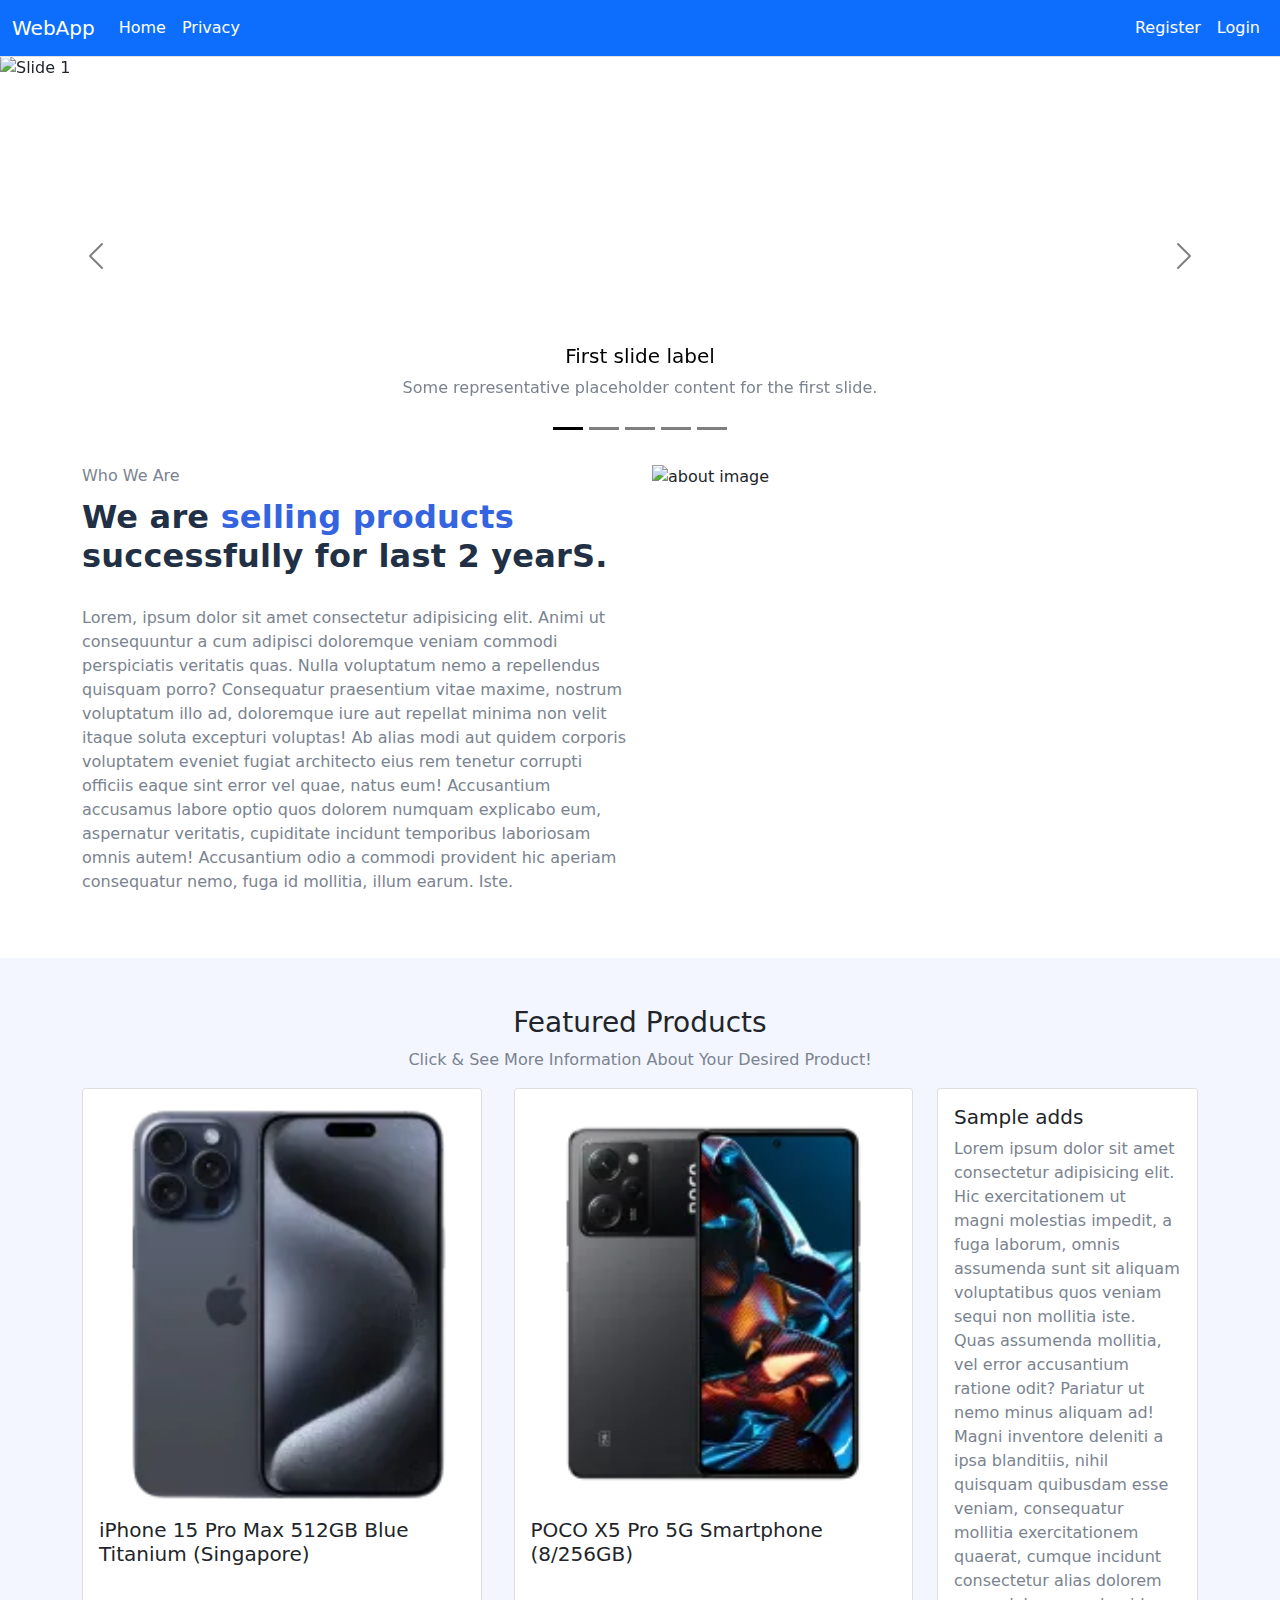
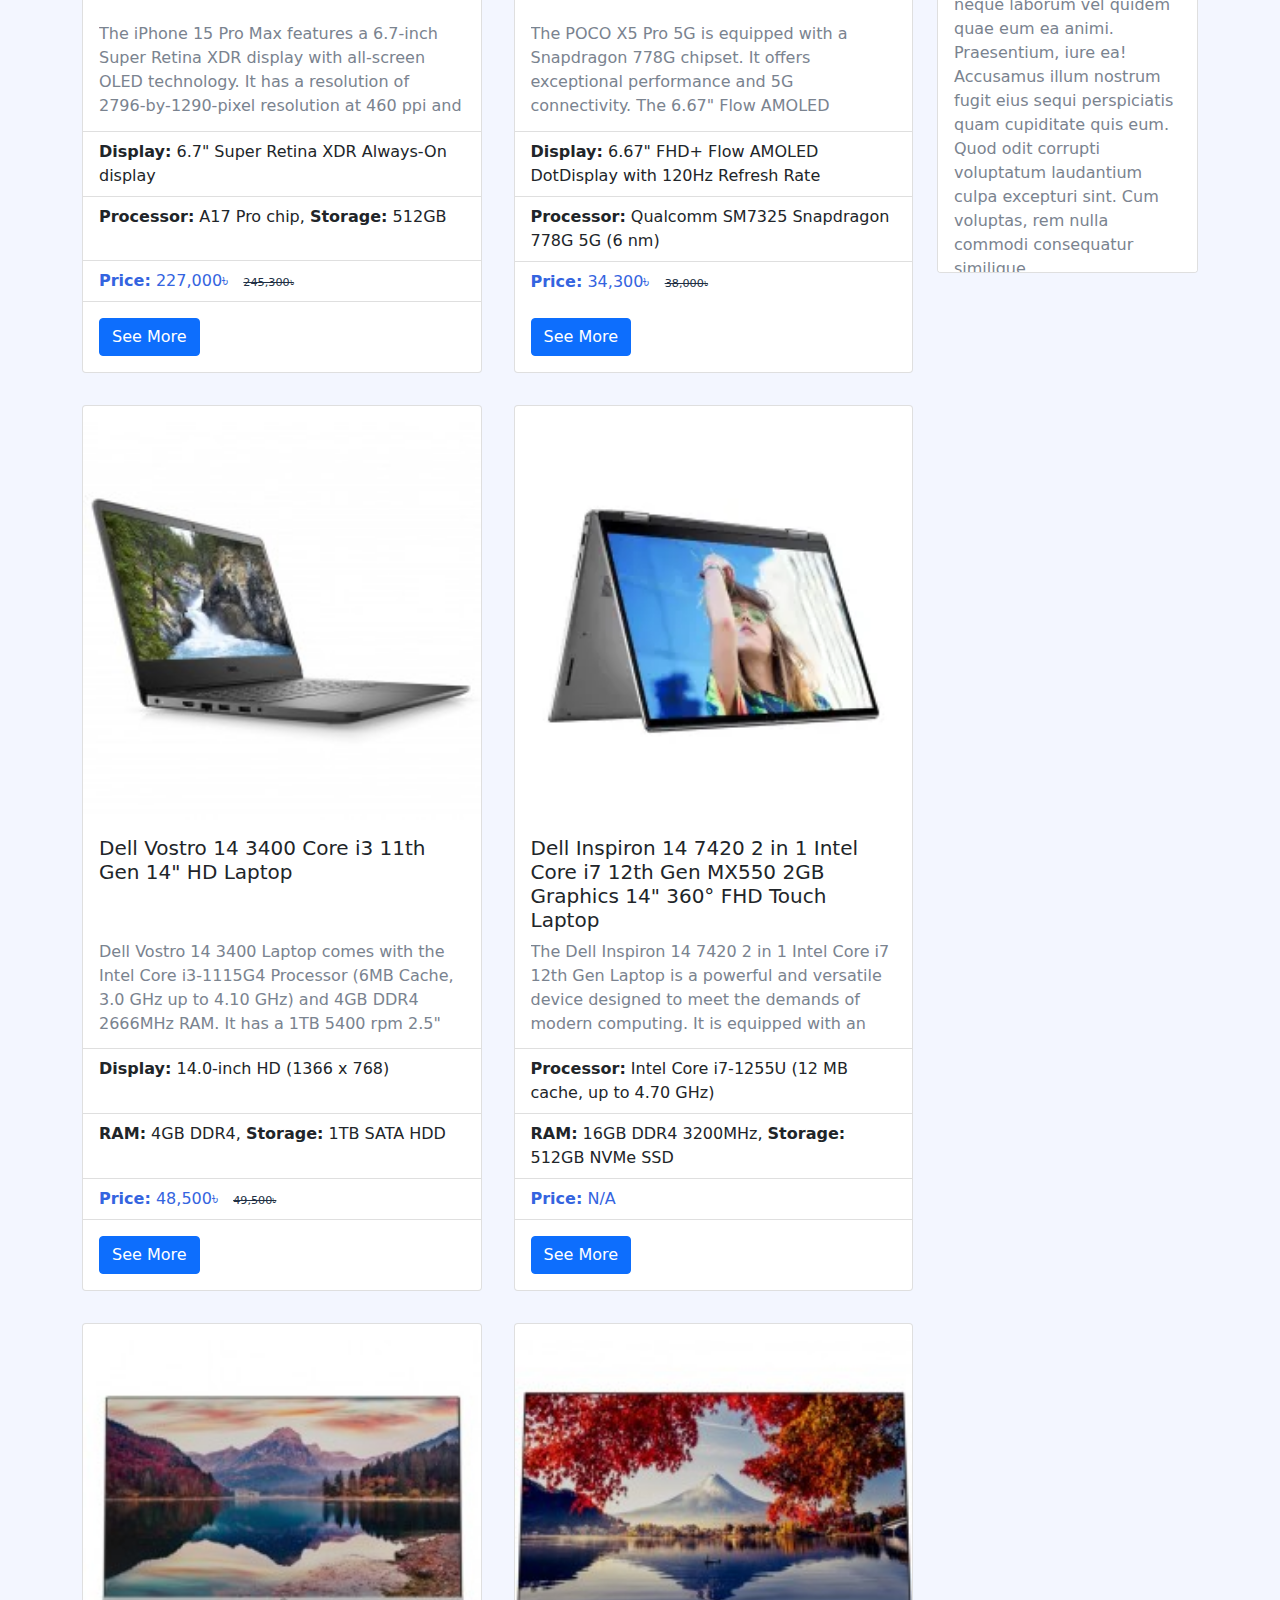
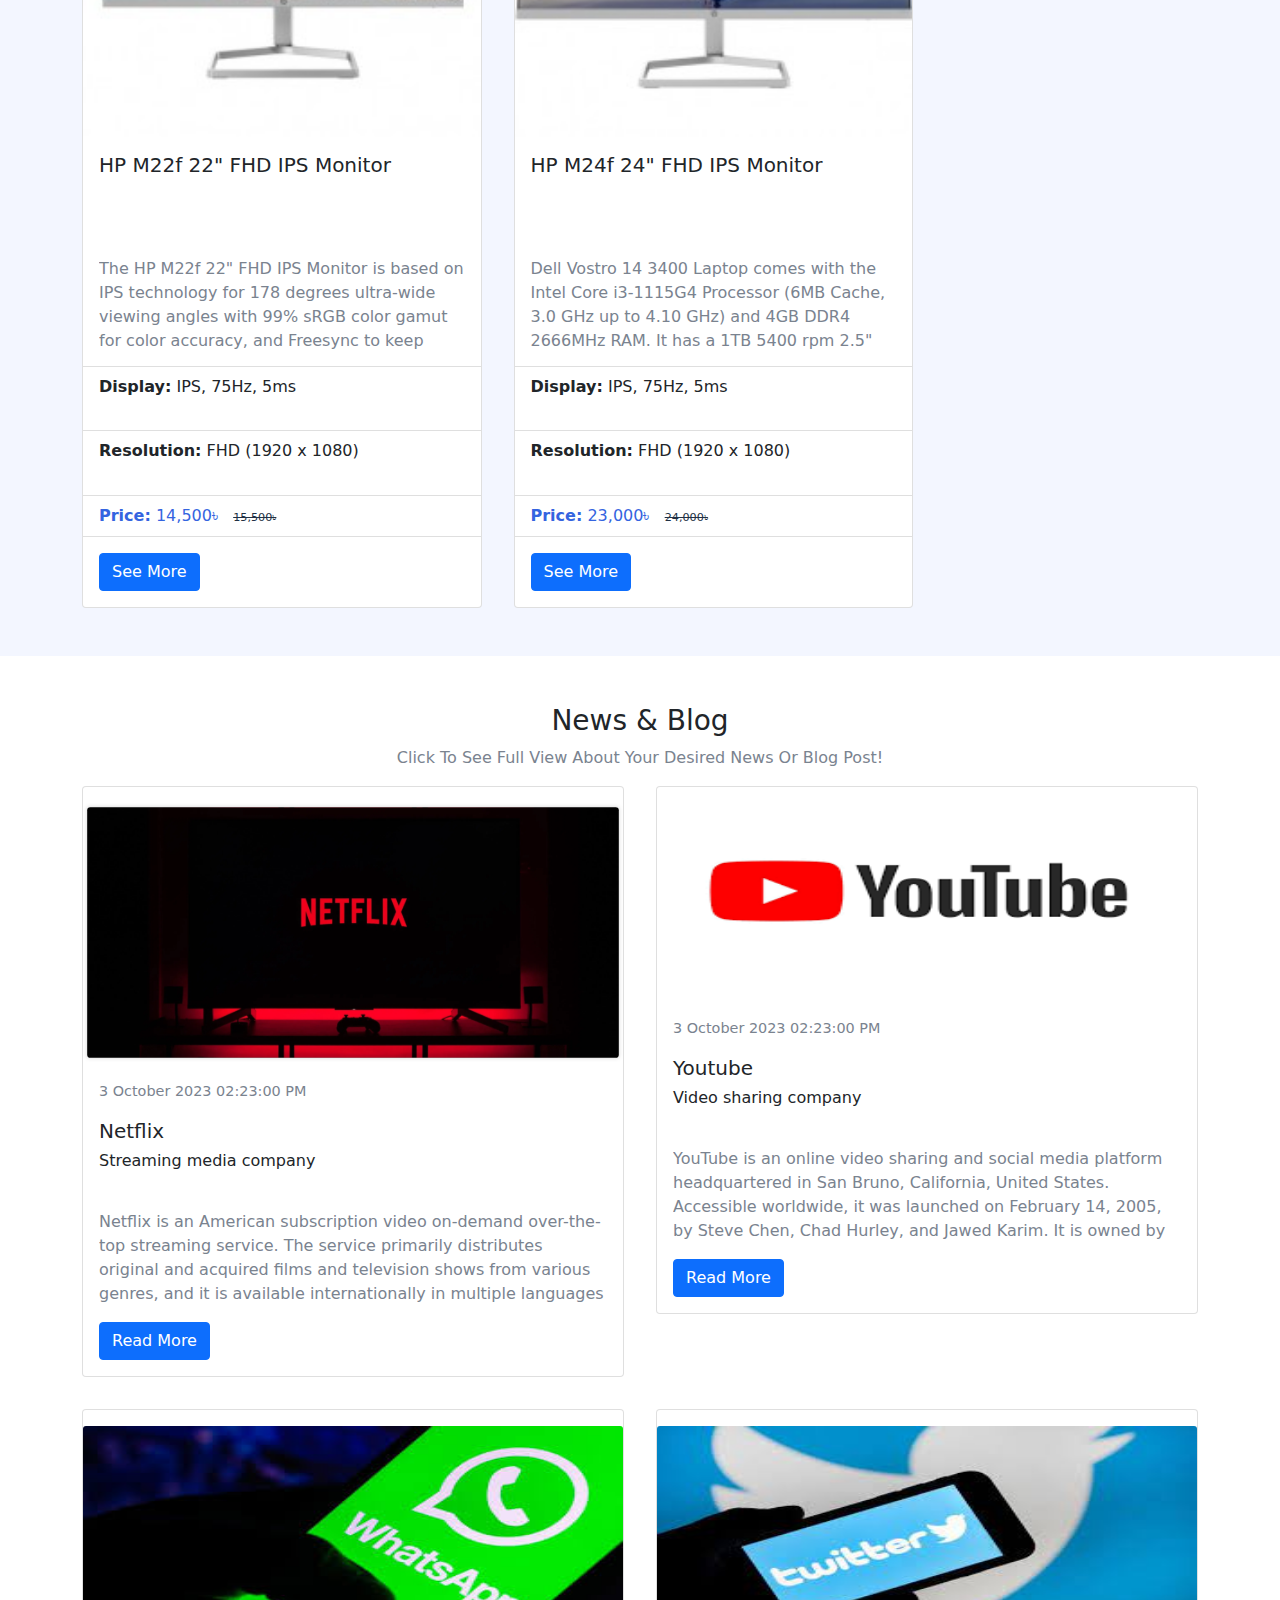
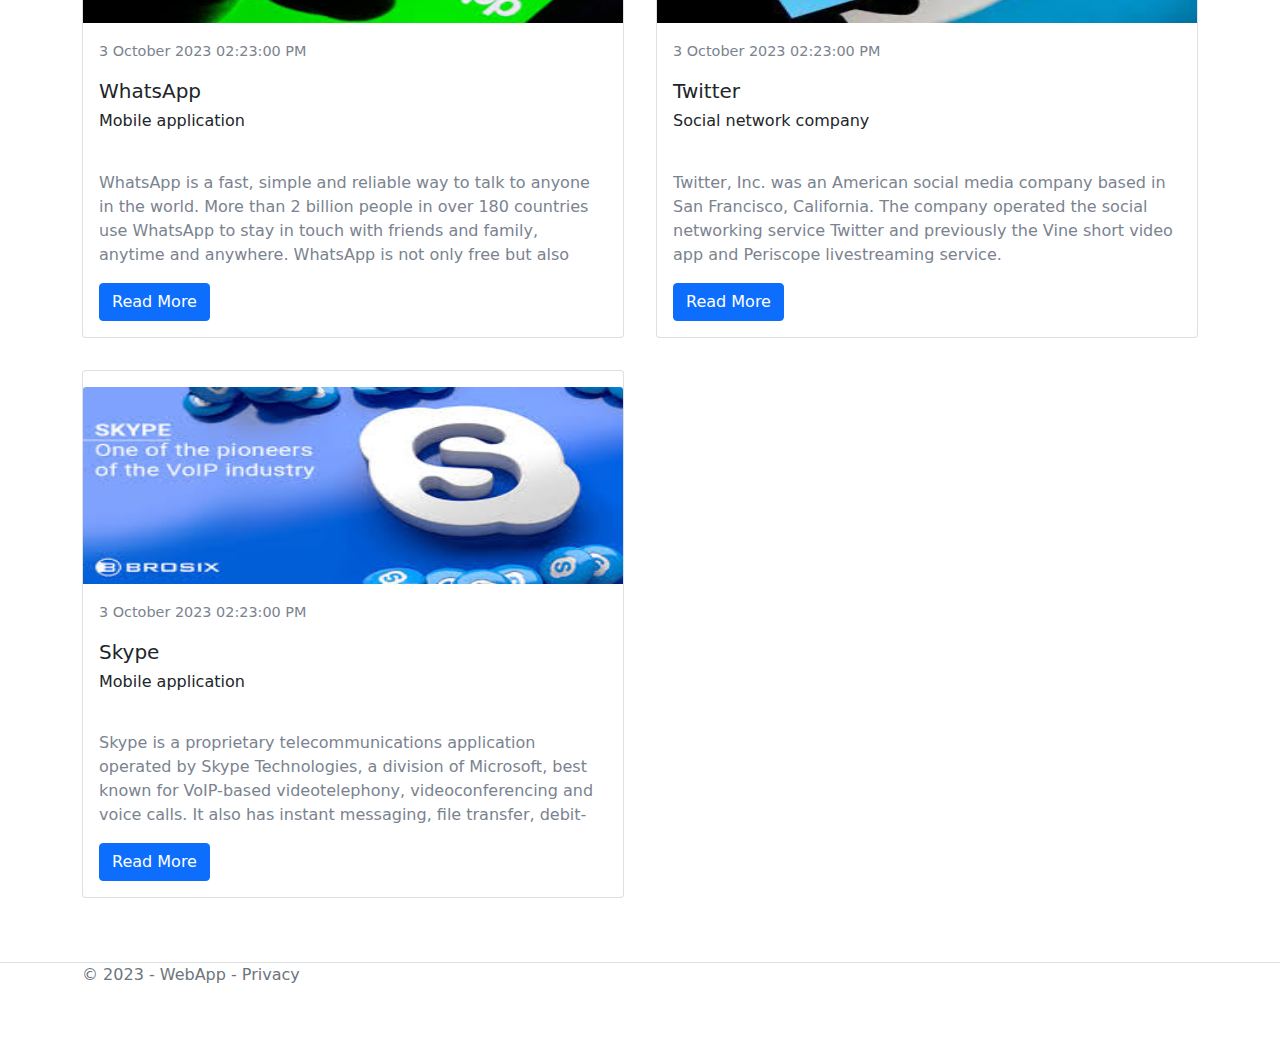
==== commit b3d99acd: "product-and-news --> about section image" ====
--- a/product-and-news/index.html
+++ b/product-and-news/index.html
@@ -11,7 +11,7 @@
 </head>
 <body>
     <header>
-        <nav class="navbar navbar-expand-sm navbar-toggleable-sm navbar-dark bg-primary border-bottom box-shadow">
+        <nav class="navbar fixed-top navbar-expand-sm navbar-toggleable-sm navbar-dark bg-primary border-bottom box-shadow">
             <div class="container-fluid">
                 <a class="navbar-brand" asp-area="" asp-controller="Home" asp-action="Index">WebApp</a>
                 <button class="navbar-toggler" type="button" data-bs-toggle="collapse" data-bs-target=".navbar-collapse" aria-controls="navbarSupportedContent"
@@ -21,86 +21,82 @@
                 <div class="navbar-collapse collapse d-sm-inline-flex justify-content-between">
                     <ul class="navbar-nav flex-grow-1">
                         <li class="nav-item">
-                            <a class="nav-link text-white" asp-area="" asp-controller="Home" asp-action="Index" href="/product-and-news/index.html">Home</a>
+                            <a class="nav-link text-white active" asp-area="" asp-controller="Home" asp-action="Index" href="/index.html">Home</a>
                         </li>
                         <li class="nav-item">
-                            <a class="nav-link text-white active" asp-area="" asp-controller="Home" asp-action="Privacy" href="/product-and-news/privacy.html">Privacy</a>
+                            <a class="nav-link text-white" asp-area="" asp-controller="Home" asp-action="Privacy" href="privacy.html">Privacy</a>
                         </li>
                     </ul>
                     <!-- <partial name="_LoginPartial" /> -->
                     <ul class="navbar-nav">
                         <li class="nav-item">
-                            <a class="nav-link text-white" asp-area="Identity" asp-page="/Account/Register" href="#">Register</a>
+                            <a class="nav-link text-white" asp-area="Identity" asp-page="/Account/Register" href="/register.html">Register</a>
                         </li>
                         <li class="nav-item">
-                            <a class="nav-link text-white" asp-area="Identity" asp-page="/Account/Login" href="#">Login</a>
+                            <a class="nav-link text-white" asp-area="Identity" asp-page="/Account/Login" href="/login.html">Login</a>
                         </li>
                     </ul>
                 </div>
             </div>
         </nav>
+        
+        <div id="heroImage" class="carousel carousel-dark slide mb-3" data-bs-ride="carousel">
+            <div class="carousel-indicators">
+                <button type="button" data-bs-target="#heroImage" data-bs-slide-to="0" class="active" aria-current="true" aria-label="Slide 1"></button>
+                <button type="button" data-bs-target="#heroImage" data-bs-slide-to="1" aria-label="Slide 2"></button>
+                <button type="button" data-bs-target="#heroImage" data-bs-slide-to="2" aria-label="Slide 3"></button>
+                <button type="button" data-bs-target="#heroImage" data-bs-slide-to="3" aria-label="Slide 4"></button>
+                <button type="button" data-bs-target="#heroImage" data-bs-slide-to="4" aria-label="Slide 5"></button>
+            </div>
+            <div class="carousel-inner">
+                <div class="carousel-item active" data-bs-interval="3000">
+                <img src="https://www.startech.com.bd/image/cache/catalog/home/banner/express-delivery-girl-receiving-parcel-home-banner-982x500.webp" class="d-block w-100" alt="Slide 1">
+                <div class="carousel-caption d-none d-md-block">
+                    <h5>First slide label</h5>
+                    <p>Some representative placeholder content for the first slide.</p>
+                </div>
+                </div>
+                <div class="carousel-item" data-bs-interval="3000">
+                <img src="https://www.startech.com.bd/image/cache/catalog/home/banner/Uttara%20Sayed%20Grand%20Notice-982x500.png" class="d-block w-100" alt="Slide 2">
+                <div class="carousel-caption d-none d-md-block">
+                    <h5>Second slide label</h5>
+                    <p>Some representative placeholder content for the second slide.</p>
+                </div>
+                </div>
+                <div class="carousel-item">
+                    <img src="https://www.startech.com.bd/image/cache/catalog/home/banner/gadget-fest/Gadget-Fest-Live-Now-Home-Banner~1-982x500.webp" class="d-block w-100" alt="Slide 3">
+                    <div class="carousel-caption d-none d-md-block">
+                        <h5>Third slide label</h5>
+                        <p>Some representative placeholder content for the third slide.</p>
+                    </div>
+                </div>
+                <div class="carousel-item">
+                    <img src="https://www.ryanscomputers.com/storage/sliders/HP-BUndle-web-banner_1698063398.webp" class="d-block w-100" alt="Slide 4">
+                    <div class="carousel-caption d-none d-md-block">
+                        <h5>Fourth slide label</h5>
+                        <p>Some representative placeholder content for the fourth slide.</p>
+                    </div>
+                </div>
+                <div class="carousel-item">
+                    <img src="https://www.ryanscomputers.com/storage/sliders/Home-Delivery-main-Slider_1698570946.webp" class="d-block w-100" alt="Slide 5">
+                    <div class="carousel-caption d-none d-md-block">
+                        <h5>Fifth slide label</h5>
+                        <p>Some representative placeholder content for the fifth slide.</p>
+                    </div>
+                </div>
+            </div>
+            <button class="carousel-control-prev" type="button" data-bs-target="#heroImage" data-bs-slide="prev">
+                <span class="carousel-control-prev-icon" aria-hidden="true"></span>
+                <span class="visually-hidden">Previous</span>
+            </button>
+            <button class="carousel-control-next" type="button" data-bs-target="#heroImage" data-bs-slide="next">
+                <span class="carousel-control-next-icon" aria-hidden="true"></span>
+                <span class="visually-hidden">Next</span>
+            </button>
+        </div>
     </header>
     <!-- <div class="container"> -->
         <main role="main" class="pb-3">
-
-            <!-- Hero Image / Carousel -->
-            <section id="hero-area" class="hero-area pb-5">
-                <div id="heroImage" class="carousel carousel-dark slide mb-3" data-bs-ride="carousel">
-                    <div class="carousel-indicators">
-                        <button type="button" data-bs-target="#heroImage" data-bs-slide-to="0" class="active" aria-current="true" aria-label="Slide 1"></button>
-                        <button type="button" data-bs-target="#heroImage" data-bs-slide-to="1" aria-label="Slide 2"></button>
-                        <button type="button" data-bs-target="#heroImage" data-bs-slide-to="2" aria-label="Slide 3"></button>
-                        <button type="button" data-bs-target="#heroImage" data-bs-slide-to="3" aria-label="Slide 4"></button>
-                        <button type="button" data-bs-target="#heroImage" data-bs-slide-to="4" aria-label="Slide 5"></button>
-                    </div>
-                    <div class="carousel-inner">
-                        <div class="carousel-item active" data-bs-interval="3000">
-                        <img src="https://www.startech.com.bd/image/cache/catalog/home/banner/express-delivery-girl-receiving-parcel-home-banner-982x500.webp" class="d-block w-100" alt="Slide 1">
-                        <div class="carousel-caption d-none d-md-block">
-                            <h5>First slide label</h5>
-                            <p>Some representative placeholder content for the first slide.</p>
-                        </div>
-                        </div>
-                        <div class="carousel-item" data-bs-interval="3000">
-                        <img src="https://www.startech.com.bd/image/cache/catalog/home/banner/Uttara%20Sayed%20Grand%20Notice-982x500.png" class="d-block w-100" alt="Slide 2">
-                        <div class="carousel-caption d-none d-md-block">
-                            <h5>Second slide label</h5>
-                            <p>Some representative placeholder content for the second slide.</p>
-                        </div>
-                        </div>
-                        <div class="carousel-item">
-                            <img src="https://www.startech.com.bd/image/cache/catalog/home/banner/gadget-fest/Gadget-Fest-Live-Now-Home-Banner~1-982x500.webp" class="d-block w-100" alt="Slide 3">
-                            <div class="carousel-caption d-none d-md-block">
-                                <h5>Third slide label</h5>
-                                <p>Some representative placeholder content for the third slide.</p>
-                            </div>
-                        </div>
-                        <div class="carousel-item">
-                            <img src="https://www.ryanscomputers.com/storage/sliders/HP-BUndle-web-banner_1698063398.webp" class="d-block w-100" alt="Slide 4">
-                            <div class="carousel-caption d-none d-md-block">
-                                <h5>Fourth slide label</h5>
-                                <p>Some representative placeholder content for the fourth slide.</p>
-                            </div>
-                        </div>
-                        <div class="carousel-item">
-                            <img src="https://www.ryanscomputers.com/storage/sliders/Home-Delivery-main-Slider_1698570946.webp" class="d-block w-100" alt="Slide 5">
-                            <div class="carousel-caption d-none d-md-block">
-                                <h5>Fifth slide label</h5>
-                                <p>Some representative placeholder content for the fifth slide.</p>
-                            </div>
-                        </div>
-                    </div>
-                    <button class="carousel-control-prev" type="button" data-bs-target="#heroImage" data-bs-slide="prev">
-                        <span class="carousel-control-prev-icon" aria-hidden="true"></span>
-                        <span class="visually-hidden">Previous</span>
-                    </button>
-                    <button class="carousel-control-next" type="button" data-bs-target="#heroImage" data-bs-slide="next">
-                        <span class="carousel-control-next-icon" aria-hidden="true"></span>
-                        <span class="visually-hidden">Next</span>
-                    </button>
-                </div>
-            </section>
-
             <!-- About Area -->
             <section id="about-area" class="about-area py-5">
                 <div class="container">
@@ -116,7 +112,7 @@
                         <div class="col-lg-6 col-12 wow fadeInRight" data-wow-duration="1.5s">
                             <!-- About Image -->
                             <div class="about-img">
-                                <img src="https://www.ryanscomputers.com/storage/right_side/Corsair-HS70_Right-Slide_1698208088.webp" alt="about image">
+                                <img src="https://www.ryanscomputers.com/storage/right_side/Corsair-HS70_Right-Slide_1698208088.webp" alt="about image" width="100%" height="auto">
                                 <!-- <img src="./wwwroot/img/about-img.svg" alt="about image"> -->
                             </div>
                         </div>
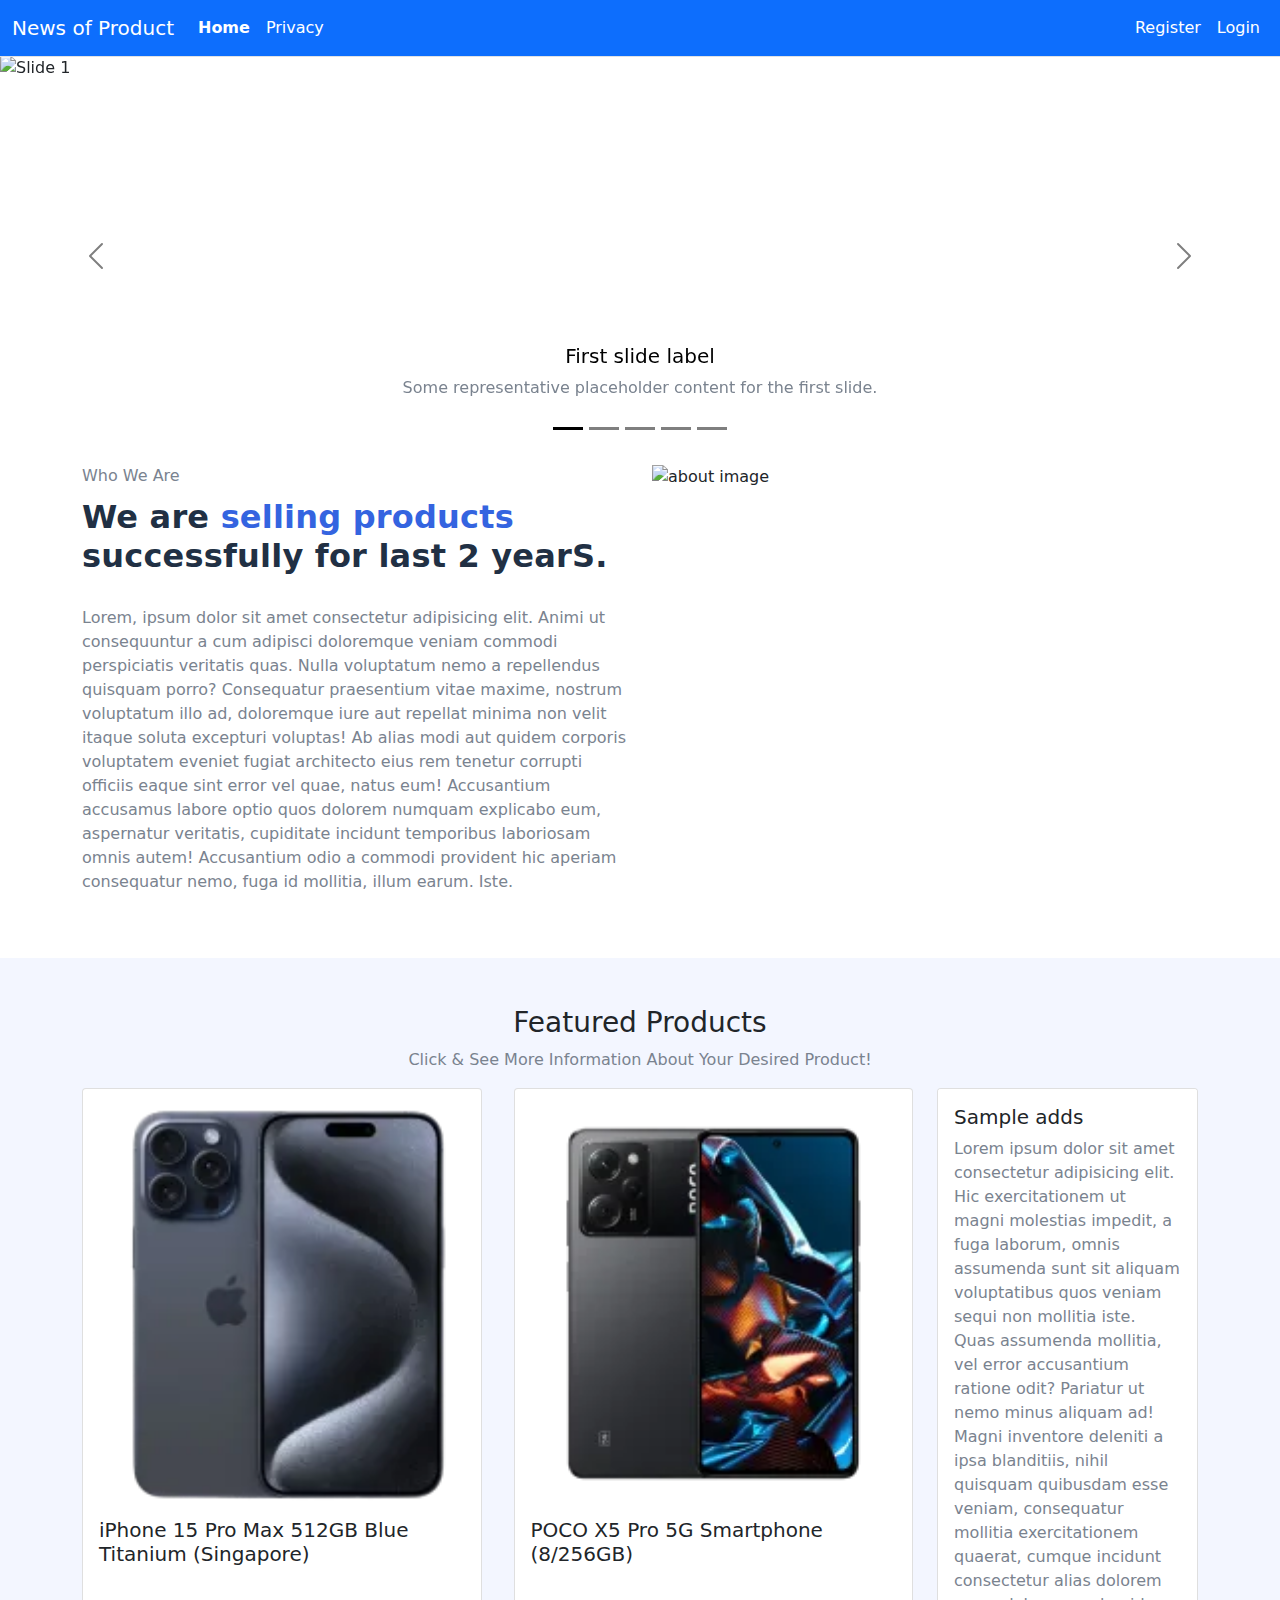
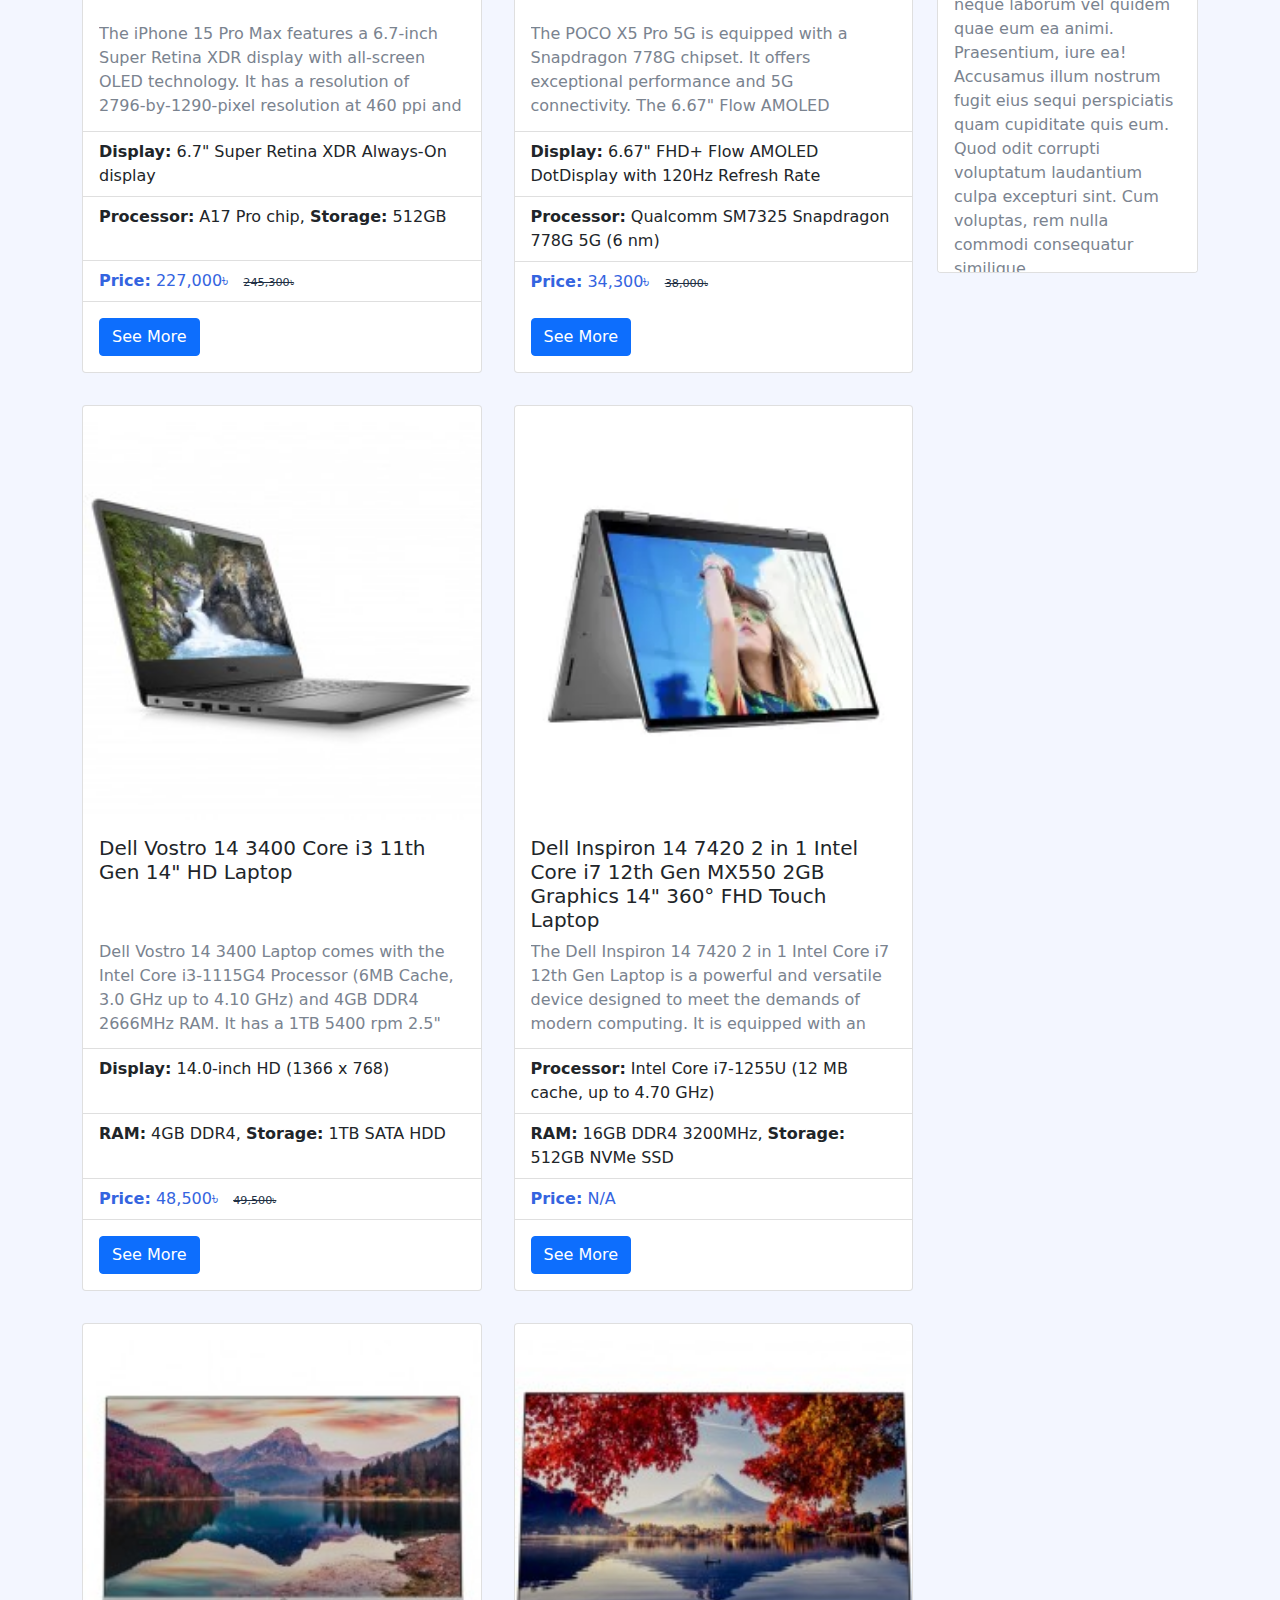
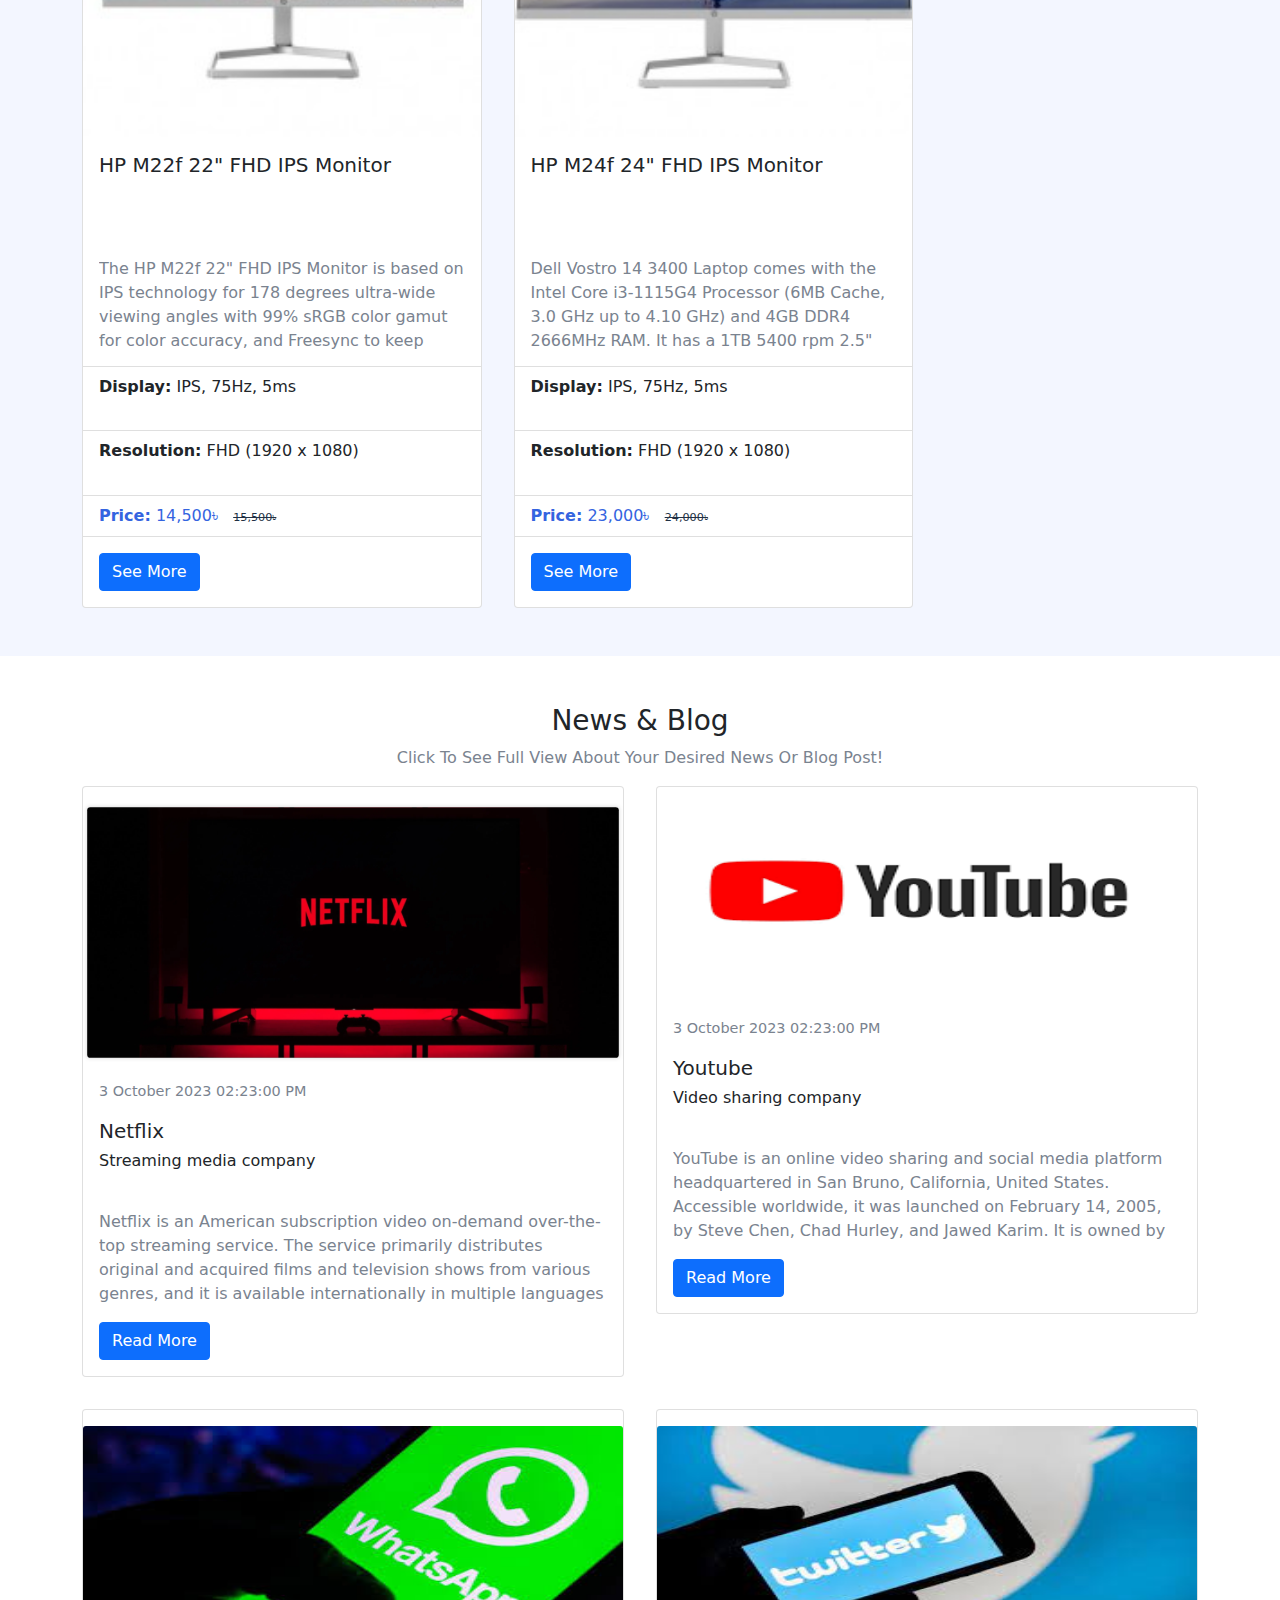
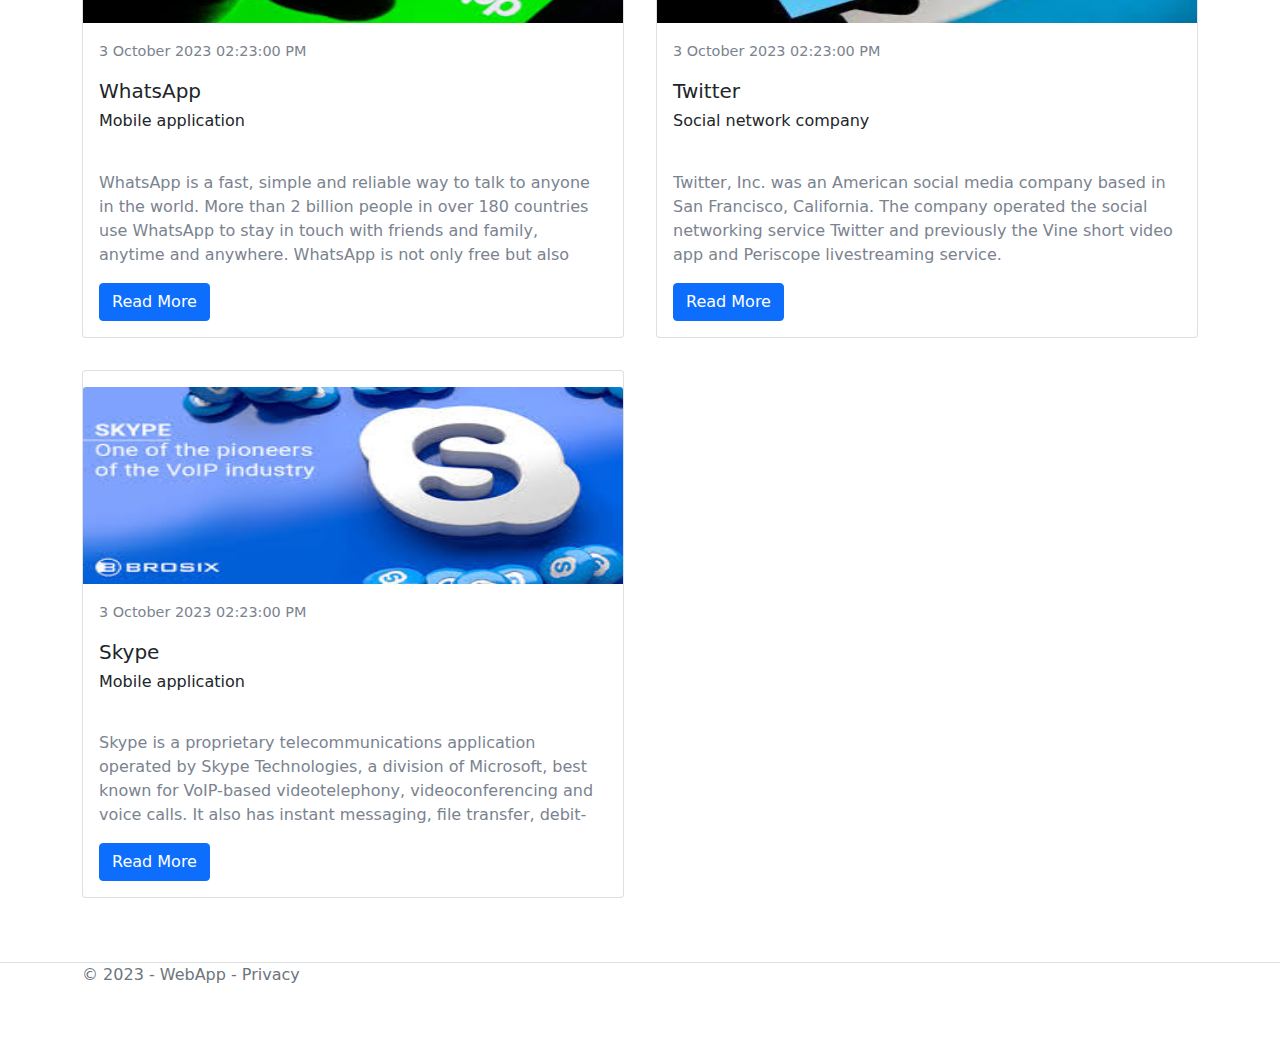
==== commit 029d241b: "product-and-news --> navbar home link" ====
--- a/product-and-news/index.html
+++ b/product-and-news/index.html
@@ -13,7 +13,7 @@
     <header>
         <nav class="navbar fixed-top navbar-expand-sm navbar-toggleable-sm navbar-dark bg-primary border-bottom box-shadow">
             <div class="container-fluid">
-                <a class="navbar-brand" asp-area="" asp-controller="Home" asp-action="Index">WebApp</a>
+                <a class="navbar-brand" asp-area="" asp-controller="Home" asp-action="Index">News of Product</a>
                 <button class="navbar-toggler" type="button" data-bs-toggle="collapse" data-bs-target=".navbar-collapse" aria-controls="navbarSupportedContent"
                         aria-expanded="false" aria-label="Toggle navigation">
                     <span class="navbar-toggler-icon"></span>
@@ -21,19 +21,19 @@
                 <div class="navbar-collapse collapse d-sm-inline-flex justify-content-between">
                     <ul class="navbar-nav flex-grow-1">
                         <li class="nav-item">
-                            <a class="nav-link text-white active" asp-area="" asp-controller="Home" asp-action="Index" href="/index.html">Home</a>
+                            <a class="nav-link text-white active" asp-area="" asp-controller="Home" asp-action="Index" href="/product-and-news/index.html">Home</a>
                         </li>
                         <li class="nav-item">
-                            <a class="nav-link text-white" asp-area="" asp-controller="Home" asp-action="Privacy" href="privacy.html">Privacy</a>
+                            <a class="nav-link text-white" asp-area="" asp-controller="Home" asp-action="Privacy" href="/product-and-news/privacy.html">Privacy</a>
                         </li>
                     </ul>
                     <!-- <partial name="_LoginPartial" /> -->
                     <ul class="navbar-nav">
                         <li class="nav-item">
-                            <a class="nav-link text-white" asp-area="Identity" asp-page="/Account/Register" href="/register.html">Register</a>
+                            <a class="nav-link text-white" asp-area="Identity" asp-page="/Account/Register" href="#">Register</a>
                         </li>
                         <li class="nav-item">
-                            <a class="nav-link text-white" asp-area="Identity" asp-page="/Account/Login" href="/login.html">Login</a>
+                            <a class="nav-link text-white" asp-area="Identity" asp-page="/Account/Login" href="#">Login</a>
                         </li>
                     </ul>
                 </div>
